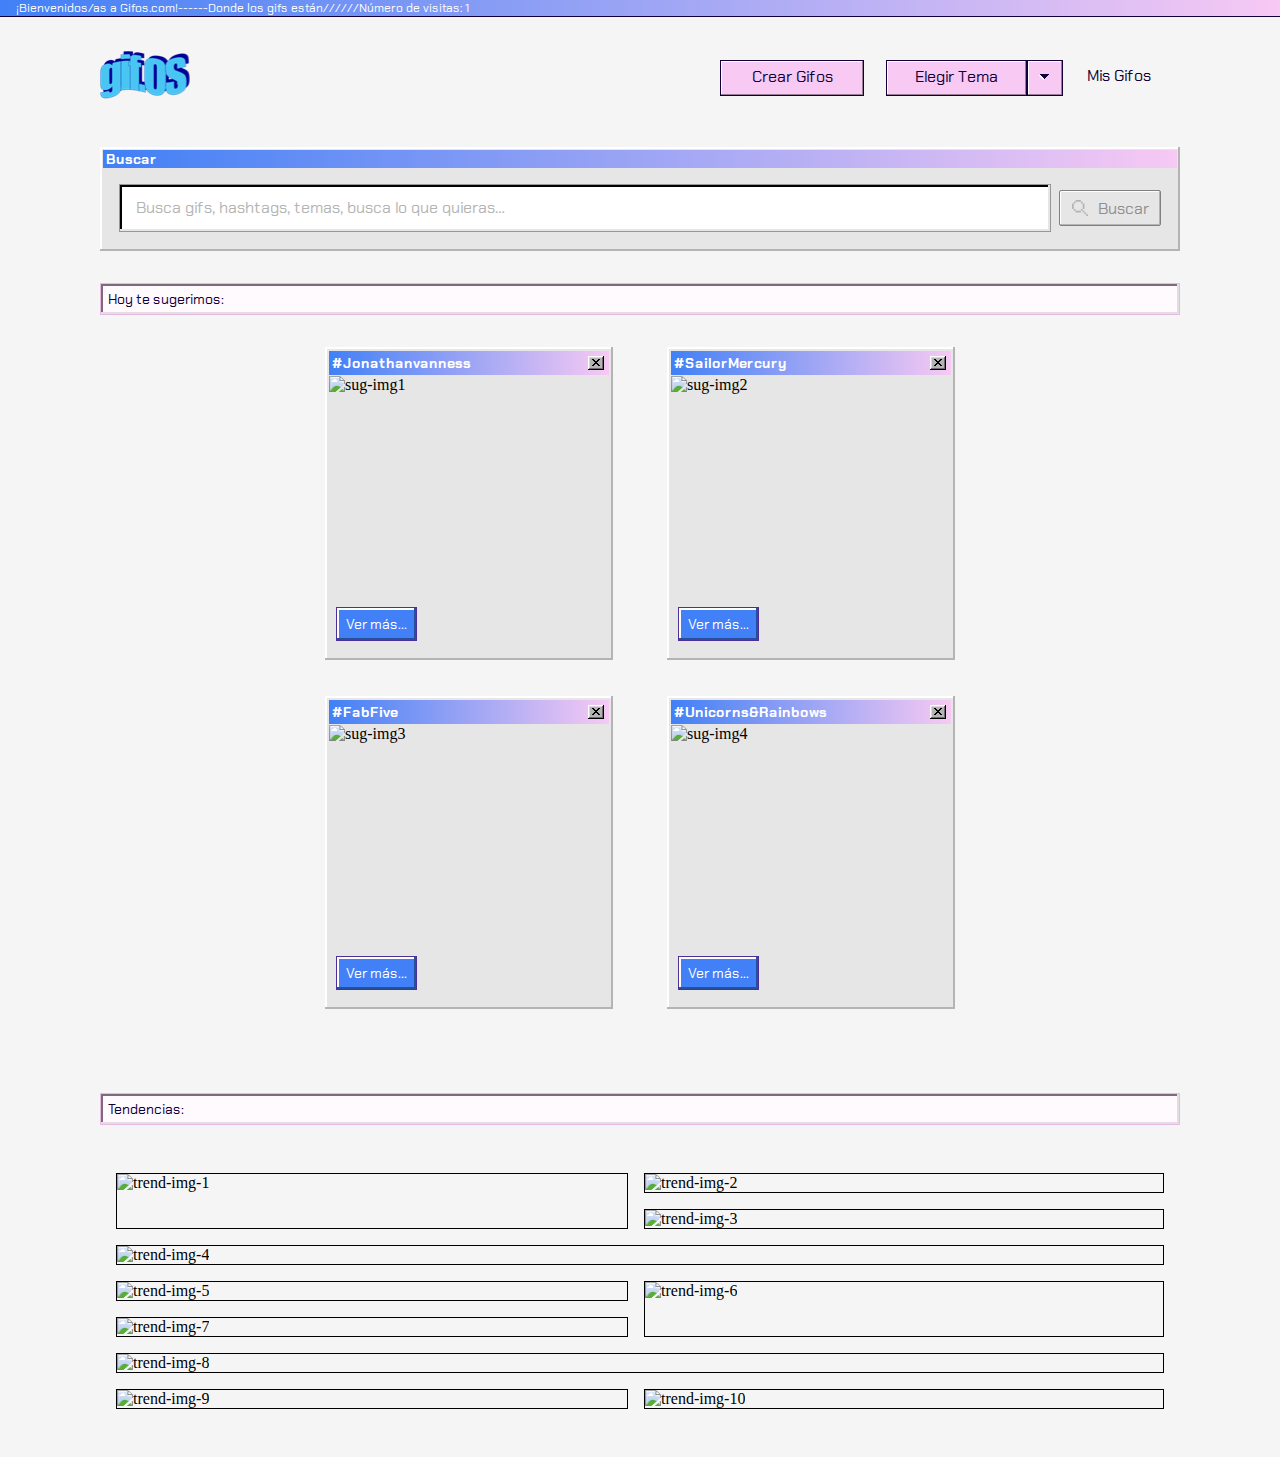
==== index.html @ 556aadf6 "Se agregó modo dark de navegación" ====
<!DOCTYPE html>
<html lang="en">
<head>
    <meta charset="UTF-8">
    <meta name="viewport" content="width=device-width, initial-scale=1.0">

    <link rel="stylesheet" href="./css/all.min.css">
    <link rel="stylesheet" href="./styles/styles.css" id="light-styles">
    <!-- <link rel="stylesheet" href="./styles/dark-styles.css" id="dark-styles"> -->

    <link href="https://fonts.googleapis.com/css2?family=Chakra+Petch:wght@400;700&display=swap" rel="stylesheet">
    
    <title>Gifos</title>
</head>
<body>

    <div class="index-container" id="index-container">

        <input type="checkbox" id="btn-theme-opt">

        <nav class="nav-bar" id="nav">
            <div class="nav__container">

                <div class="nav__title">
                    <p>¡Bienvenidos/as a Gifos.com!------Donde los gifs están//////Número de visitas: <span id="visit-counter"></span></p>
                </div>
                <div class="nav__logo-buttons">
                    
                    <img class="nav__logo day" src="./images/gifOF_logo.png" alt="gifos logo" id="logo1">
                    <img class="nav__logo night" src="./images/gifOF_logo_dark.png" alt="gifos logo" id="logo2">

                    <svg class="nav__arrow-back" width="24px" height="26px" viewBox="0 0 24 26" version="1.1" xmlns="http://www.w3.org/2000/svg" xmlns:xlink="http://www.w3.org/1999/xlink">
                        <title>arrow</title>
                        <desc>Created with Sketch.</desc>
                        <a href="/index.html">
                        <defs>
                            <path d="M80.3333333,88.6666667 L83,88.6666667 L83,91.3333333 L80.3333333,91.3333333 L80.3333333,94 L77.6666667,94 L77.6666667,91.3333333 C71.4444444,91.3333333 65.2222222,91.3333333 59,91.3333333 L59,88.6666667 C65.2222222,88.6666667 71.4444444,88.6666667 77.6666667,88.6666667 L77.6666667,86 L80.3333333,86 L80.3333333,88.6666667 Z M75,83.3333333 L77.6666667,83.3333333 L77.6666667,86 L75,86 L75,83.3333333 Z M72.3333333,80.6666667 L75,80.6666667 L75,83.3333333 L72.3333333,83.3333333 L72.3333333,80.6666667 Z M69.6666667,78 L72.3333333,78 L72.3333333,80.6666667 L69.6666667,80.6666667 L69.6666667,78 Z M75,96.6666667 L75,94 L77.6666667,94 L77.6666667,96.6666667 L75,96.6666667 Z M72.3333333,99.3333333 L72.3333333,96.6666667 L75,96.6666667 L75,99.3333333 L72.3333333,99.3333333 Z M69.6666667,102 L69.6666667,99.3333333 L72.3333333,99.3333333 L72.3333333,102 L69.6666667,102 Z" id="path-1"></path>
                            <filter x="-4.2%" y="-4.2%" width="108.3%" height="116.7%" filterUnits="objectBoundingBox" id="filter-2">
                                <feOffset dx="0" dy="2" in="SourceAlpha" result="shadowOffsetOuter1"></feOffset>
                                <feColorMatrix values="0 0 0 0 0.96823281   0 0 0 0 0.78809464   0 0 0 0 0.952825725  0 0 0 1 0" type="matrix" in="shadowOffsetOuter1"></feColorMatrix>
                            </filter>
                        </defs>
                        <g id="Page-1" stroke="none" stroke-width="1" fill="none" fill-rule="evenodd">
                            <g id="gifOS_captura_7_exito" transform="translate(-60.000000, -77.000000)" fill-rule="nonzero">
                                <g id="nav-bar" transform="translate(1.000000, 1.000000)">
                                    <g id="arrow" transform="translate(71.000000, 90.000000) rotate(-180.000000) translate(-71.000000, -90.000000) ">
                                        <use fill="black" fill-opacity="1" filter="url(#filter-2)" xlink:href="#path-1"></use>
                                        <use fill="#110038" xlink:href="#path-1"></use>
                                    </g>
                                </g>
                            </g>
                        </g>
                        </a>
                    </svg>

                    <div class="nav__buttons">
                        <div class="button">
                            <a class="cg-anchor" href="/crear-guifos.html"><p>crear gifos</p></a>
                        </div>
                        
                        <div class="theme">
                            <label for="btn-theme-opt">

                                <div class="text"> <p>elegir tema</p></div>
                                <div class="arrow">
                                    <p> 
                                        <svg xmlns="http://www.w3.org/2000/svg" xmlns:xlink="http://www.w3.org/1999/xlink" width="10px" height="6px" viewBox="0 0 10 6" version="1.1">
                                            <title>dropdown</title>
                                            <desc>Created with Sketch.</desc>
                                            <g id="Page-1" stroke="none" stroke-width="1" fill="none" fill-rule="evenodd">
                                                <g id="gifOS_misguifos" transform="translate(-1184.000000, -83.000000)">
                                                    <g id="nav-bar" transform="translate(1.000000, 1.000000)">
                                                        <g id="dropdown_tema_normal" transform="translate(1038.000000, 67.000000)">
                                                            <g id="dropdown" transform="translate(150.000000, 18.000000) rotate(-270.000000) translate(-150.000000, -18.000000) translate(147.000000, 13.000000)">
                                                                <path d="M4,5 L4,6 L3,6 L3,7 L2,7 L2,8 L1,8 L1,9 L0,9 L0,0 L1,0 L1,1 L2,1 L2,2 L3,2 L3,3 L4,3 L4,4 L5,4 L5,5 L4,5 Z" id="back-copy" fill="#110038"/>
                                                                <path d="M1,9 L1,8 L2,8 L2,7 L3,7 L3,6 L4,6 L4,5 L6,5 L6,6 L5,6 L5,7 L4,7 L4,8 L3,8 L3,9 L2,9 L2,10 L1,10 L1,9 Z" id="Combined-Shape" fill="#FFFFFF"/>
                                                            </g>
                                                        </g>
                                                    </g>
                                                </g>
                                            </g>
                                        </svg>
                                    </p> 
                                </div>

                            
                                <div class="opt-box">
                                    <div class="opt day">
                                        <label id="light-style">
                                            <p> <span>s</span>ailor day</p> 
                                        </label>
                                    </div>    
                                    <div class="opt night">
                                        <label id="dark-style">
                                            <p> <span>s</span>ailor night</p>
                                        </label>
                                    </div>
                                </div>
                            </label>
                        </div>

                        <div class="anchor-container">
                            <a class="anchor" href="/mis-guifos.html"> <p> <span>m</span>is gifos </p></a>
                        </div>
                    </div>
                </div>

                <div class="nav__search-bar" id="barra-busqueda">
                    <div class="search__title">
                        <p>buscar</p>
                    </div>
                    <div class="search-block">
                        <form action="GET">
                            <input type="text" class="search__input" placeholder="Busca tus gifs" required id="sinput-m" name="input-buscador" autocomplete="off">
                            <input type="text" class="search__input" placeholder="Busca gifs, hashtags, temas, busca lo que quieras…" required id="sinput-d" name="input-buscador" autocomplete="off">
                            <button type="button" class="search__button" >
                                <img src="/images/lupa_inactive.svg" alt="lupa-inactive">
                                <img src="/images/lupa.svg" alt="lupa-active">
                                <img src="/images/lupa_light.svg" alt="lupa-light">
                                <p id="search-button">buscar</p>
                            </button>
                        
                            <div class="writing" id="is-writing">
                                <div class="writing__results">
                                    <div class="search__suggestions">
                                        <a href="">
                                            <p id="sug-result"></p>
                                        </a>
                                    </div>
                                    <div class="search__suggestions">
                                        <a href="">
                                            <p id="sim-result"></p>
                                        </a>
                                    </div>
                                    <div class="search__suggestions">
                                        <a href="">
                                            <p id="sim-result2"></p>
                                        </a>
                                    </div>
                                </div>
                            </div>
                        </form>
                    </div>
                </div>
            </div>
        </nav>
        
        <main>
            <section class="suggestions" id="suggested">
                <div class="sug__container">
                    
                    <div class="sug__title">
                        <p>Hoy te sugerimos:</p>
                    </div>
                    <div class="sug__results">
                        <div class="sug__preview" id="">
                            <div class="title">
                                <p class="sug1" id="title-sug1">#Jonathanvanness</p>
                                <img src="/images/button3.svg" alt="btn-x">
                            </div>
                            <img src="" alt="sug-img1" id="sug-img1">
                            <button type="submit"><p id="ver-mas1">Ver más...</p></button>
                        </div>
                        <div class="sug__preview">
                            <div class="title" >
                                <p class="sug2" id="title-sug2">#SailorMercury</p>
                                <img src="/images/button3.svg" alt="btn-x">
                            </div>
                            <img src="" alt="sug-img2" id="sug-img2">
                            <button type="submit"><p id="ver-mas2">Ver más...</p></button>
                        </div>
                        <div class="sug__preview">
                            <div class="title" >
                                <p class="sug3" id="title-sug3">#FabFive</p>
                                <img src="/images/button3.svg" alt="btn-x">
                            </div>
                            <img src="" alt="sug-img3" id="sug-img3">
                            <button type="submit"><p id="ver-mas3">Ver más...</p></button>
                        </div>
                        <div class="sug__preview">
                            <div class="title" >
                                <p class="sug4" id="title-sug4">#Unicorns&Rainbows</p>
                                <img src="/images/button3.svg" alt="btn-x">
                            </div>
                            <img src="" alt="sug-img4"  id="sug-img4">
                            <button type="submit"><p id="ver-mas4">Ver más...</p></button>
                        </div>
                    </div>
                </div>
            </section>
            <section class="trendings trend--day" id="trends">
                <div class="trend__container">
                    <div class="trend__title">    
                        <p>Tendencias:</p>
                    </div>
                    <div class="trend__results">
                        
                        <div class="trend__preview"><img src="" alt="trend-img-1" id="trend-img1"><div class="bottom-tags" id="tag-0"></div></div>
                        <div class="trend__preview"><img src="" alt="trend-img-2" id="trend-img2"><div class="bottom-tags" id="tag-1"></div></div>
                        <div class="trend__preview"><img src="" alt="trend-img-3" id="trend-img3"><div class="bottom-tags" id="tag-2"></div></div>
                        <div class="trend__preview"><img src="" alt="trend-img-4" id="trend-img4"><div class="bottom-tags" id="tag-3"></div></div>
                        <div class="trend__preview"><img src="" alt="trend-img-5" id="trend-img5"><div class="bottom-tags" id="tag-4"></div></div>
                        <div class="trend__preview"><img src="" alt="trend-img-6" id="trend-img6"><div class="bottom-tags" id="tag-5"></div></div>
                        <div class="trend__preview"><img src="" alt="trend-img-7" id="trend-img7"><div class="bottom-tags" id="tag-6"></div></div>
                        <div class="trend__preview"><img src="" alt="trend-img-8" id="trend-img8"><div class="bottom-tags" id="tag-7"></div></div>
                        <div class="trend__preview"><img src="" alt="trend-img-9" id="trend-img9"><div class="bottom-tags" id="tag-8"></div></div>
                        <div class="trend__preview"><img src="" alt="trend-img-10" id="trend-img10"><div class="bottom-tags" id="tag-9"></div></div>
                    </div>
                </div>
            </section>
            <section class="search-results" id="results-found">

                <div class="sr__container">

                    <div class="examples" id="egs">
                        <button class="eg" id="eg1"> ejemplo 1</button>
                        <button class="eg" id="eg2">ejemplo 2</button>
                        <button class="eg" id="eg3">ejemplo 3</button>
                    </div>    

                    <div class="sr__title">
                        <p id="title-resultados">
                            Resultados:
                        </p>
                    </div>
                    <div class="sr__results">

                        <div class="sr"><img src="" alt="" id="sr-0"><div class="bottom-tags" id="tag-10"></div></div>
                        <div class="sr"><img src="" alt="" id="sr-1"><div class="bottom-tags" id="tag-11"></div></div>
                        <div class="sr"><img src="" alt="" id="sr-2"><div class="bottom-tags" id="tag-12"></div></div>
                        <div class="sr"><img src="" alt="" id="sr-3"><div class="bottom-tags" id="tag-13"></div></div>
                        <div class="sr"><img src="" alt="" id="sr-4"><div class="bottom-tags" id="tag-14"></div></div>
                        <div class="sr"><img src="" alt="" id="sr-5"><div class="bottom-tags" id="tag-15"></div></div>
                        <div class="sr"><img src="" alt="" id="sr-6"><div class="bottom-tags" id="tag-16"></div></div>
                        <div class="sr"><img src="" alt="" id="sr-7"><div class="bottom-tags" id="tag-17"></div></div>
                        <div class="sr"><img src="" alt="" id="sr-8"><div class="bottom-tags" id="tag-18"></div></div>
                        <div class="sr"><img src="" alt="" id="sr-9"><div class="bottom-tags" id="tag-19"></div></div>
                        
                    </div>

                </div>

            </section>
            <section class="sug-trend-results" id="strId">
                
                <div class="str__container">
                    
                    <div class="str__title">
                        <p>
                            acá va el title del str clickeado:
                        </p>
                    </div>

                    <div class="str__results">
                        <div class="str__preview"><img src="" alt="str-img-1" id="str-img1"><div class="bottom-tags"></div></div>
                        <div class="str__preview"><img src="" alt="str-img-1" id="str-img2"><div class="bottom-tags"></div></div>
                        <div class="str__preview"><img src="" alt="str-img-1" id="str-img3"><div class="bottom-tags"></div></div>
                        <div class="str__preview"><img src="" alt="str-img-1" id="str-img4"><div class="bottom-tags"></div></div>
                        <div class="str__preview"><img src="" alt="str-img-1" id="str-img5"><div class="bottom-tags"></div></div>
                        <div class="str__preview"><img src="" alt="str-img-1" id="str-img6"><div class="bottom-tags"></div></div>
                        <div class="str__preview"><img src="" alt="str-img-1" id="str-img7"><div class="bottom-tags"></div></div>
                        <div class="str__preview"><img src="" alt="str-img-1" id="str-img8"><div class="bottom-tags"></div></div>
                        <div class="str__preview"><img src="" alt="str-img-1" id="str-img9"><div class="bottom-tags"></div></div>
                        <div class="str__preview"><img src="" alt="str-img-1" id="str-img10"><div class="bottom-tags"></div></div>
                    </div>
                </div>
                
            </section>
        </main>

    </div>

    <script src="index.js"></script>
    <!-- <script src="https://www.WebRTC-Experiment.com/RecordRTC.js"></script> -->
</body>
</html>
---- styles/styles.css ----
* {
  padding: 0;
  margin: 0;
  -webkit-box-sizing: border-box;
          box-sizing: border-box;
}

input[type="checkbox"], input[type="radio"] {
  display: none;
}

.dark {
  background-color: #110038;
  -webkit-transition-property: all;
  transition-property: all;
  -webkit-transition-timing-function: ease-in-out;
          transition-timing-function: ease-in-out;
  -webkit-transition: .3s;
  transition: .3s;
}

.dark .index-container {
  background-color: #110038;
  -webkit-transition-property: all;
  transition-property: all;
  -webkit-transition-timing-function: ease-in-out;
          transition-timing-function: ease-in-out;
  -webkit-transition: .3s;
  transition: .3s;
}

.dark .index-container .nav-bar .nav__logo-buttons #logo2 {
  display: block;
}

.dark .index-container .nav-bar .nav__logo-buttons #logo1 {
  display: none;
}

.dark .index-container .nav-bar .nav__logo-buttons .nav__buttons .button, .dark .index-container .nav-bar .nav__logo-buttons .nav__buttons .theme label .text, .dark .index-container .nav-bar .nav__logo-buttons .nav__buttons .theme label .arrow {
  background: #EE3EFE;
}

.dark .index-container .nav-bar .nav__logo-buttons .nav__buttons .button:hover, .dark .index-container .nav-bar .nav__logo-buttons .nav__buttons .button:active, .dark .index-container .nav-bar .nav__logo-buttons .nav__buttons .theme label .text:hover, .dark .index-container .nav-bar .nav__logo-buttons .nav__buttons .theme label .text:active, .dark .index-container .nav-bar .nav__logo-buttons .nav__buttons .theme label .arrow:hover, .dark .index-container .nav-bar .nav__logo-buttons .nav__buttons .theme label .arrow:active {
  background: #CE36DB;
  -webkit-box-shadow: inset -1px -1px 0 0 #A72CB3, inset 1px 1px 0 0 #FFFFFF;
          box-shadow: inset -1px -1px 0 0 #A72CB3, inset 1px 1px 0 0 #FFFFFF;
}

.dark .index-container .nav-bar .nav__logo-buttons .nav__buttons .button p, .dark .index-container .nav-bar .nav__logo-buttons .nav__buttons .theme label .text p, .dark .index-container .nav-bar .nav__logo-buttons .nav__buttons .theme label .arrow p {
  color: #FFFFFF;
}

.dark .index-container .nav-bar .nav__logo-buttons .nav__buttons .theme label:hover .text, .dark .index-container .nav-bar .nav__logo-buttons .nav__buttons .theme label:hover .arrow, .dark .index-container .nav-bar .nav__logo-buttons .nav__buttons .theme label:active .text, .dark .index-container .nav-bar .nav__logo-buttons .nav__buttons .theme label:active .arrow {
  background: #CE36DB;
  -webkit-box-shadow: inset -1px -1px 0 0 #A72CB3, inset 1px 1px 0 0 #FFFFFF;
          box-shadow: inset -1px -1px 0 0 #A72CB3, inset 1px 1px 0 0 #FFFFFF;
}

.dark .index-container .nav-bar .nav__logo-buttons .nav__buttons .theme label .opt-box {
  background: #B4B4B4;
  -webkit-box-shadow: inset -2px -2px 0 0 #8F8F8F, inset 2px 2px 0 0 #FFFFFF;
          box-shadow: inset -2px -2px 0 0 #8F8F8F, inset 2px 2px 0 0 #FFFFFF;
}

.dark .index-container .nav-bar .nav__logo-buttons .nav__buttons .theme label .opt-box .opt.day {
  background: #CCCCCC;
  border: 1px solid #808080;
  -webkit-box-shadow: inset -1px -1px 0 0 #B4B4B4, inset 1px 1px 0 0 #FFFFFF;
          box-shadow: inset -1px -1px 0 0 #B4B4B4, inset 1px 1px 0 0 #FFFFFF;
}

.dark .index-container .nav-bar .nav__logo-buttons .nav__buttons .theme label .opt-box .opt.day p {
  font-family: 'Chakra Petch', sans-serif;
  font-size: 16px;
  color: #110038;
  letter-spacing: 0;
}

.dark .index-container .nav-bar .nav__logo-buttons .nav__buttons .theme label .opt-box .opt.day p span {
  border: none;
}

.dark .index-container .nav-bar .nav__logo-buttons .nav__buttons .theme label .opt-box .opt.night {
  background: #2E32FB;
  border: 1px solid rgba(51, 53, 143, 0.2);
  -webkit-box-shadow: inset -1px -1px 0 0 #E6DCE4, inset 1px 1px 0 0 #FFFFFF;
          box-shadow: inset -1px -1px 0 0 #E6DCE4, inset 1px 1px 0 0 #FFFFFF;
}

.dark .index-container .nav-bar .nav__logo-buttons .nav__buttons .theme label .opt-box .opt.night p {
  font-family: 'Chakra Petch', sans-serif;
  font-size: 16px;
  color: #fff;
  letter-spacing: 0;
}

.dark .index-container .nav-bar .nav__logo-buttons .nav__buttons .theme label .opt-box .opt.night p span {
  border-bottom: 1px solid #fff;
}

.dark .index-container .nav-bar .nav__logo-buttons .nav__buttons .theme #back-copy {
  fill: #fff;
}

.dark .index-container .nav-bar .nav__logo-buttons .nav__buttons .theme #Combined-Shape {
  fill: #110038;
}

.dark .index-container .nav-bar .nav__logo-buttons .nav__buttons .anchor-container p {
  font-family: 'Chakra Petch', sans-serif;
  font-size: 16px;
  color: #FFF;
  letter-spacing: 0;
}

.dark .index-container .nav-bar .nav__logo-buttons .nav__buttons .anchor-container p:hover {
  border: 1px dotted #fff;
}

.dark .index-container .nav-bar .nav__logo-buttons .nav__buttons .anchor-container p:hover span {
  border-bottom: 1px solid #fff;
}

.dark .index-container .nav-bar .nav__logo-buttons .nav__buttons .anchor-container p:active {
  border: none;
  font-family: 'Chakra Petch', sans-serif;
  font-size: 16px;
  color: #B4B4B4;
  letter-spacing: 0;
}

.dark .index-container .nav-bar .nav__logo-buttons .nav__buttons .anchor-container p:active span {
  border-bottom: 1px solid #B4B4B4;
}

.dark .index-container .nav-bar .nav__search-bar {
  background: #B4B4B4;
  -webkit-box-shadow: inset -2px -2px 0 0 #8F8F8F, inset 2px 2px 0 0 #FFFFFF;
          box-shadow: inset -2px -2px 0 0 #8F8F8F, inset 2px 2px 0 0 #FFFFFF;
}

.dark .index-container .nav-bar .nav__search-bar .search-block .search__input:focus ~ .search__button {
  background: #EE3EFE;
  -webkit-box-shadow: inset -2px -2px 0 0 #8F8F8F, inset 2px 2px 0 0 #FFFFFF;
          box-shadow: inset -2px -2px 0 0 #8F8F8F, inset 2px 2px 0 0 #FFFFFF;
}

.dark .index-container .nav-bar .nav__search-bar .search-block .search__input:focus ~ .search__button p {
  color: #fff;
}

.dark .index-container .nav-bar .nav__search-bar .search-block .search__input:focus ~ .search__button img:nth-of-type(3) {
  display: block;
}

.dark .index-container .nav-bar .nav__search-bar .search-block .search__input:focus ~ .search__button img:nth-of-type(2) {
  display: none;
}

.dark .index-container .nav-bar .nav__search-bar .search-block .search__button:active {
  background: #CE36DB;
}

.dark .index-container .nav-bar .nav__search-bar .search-block .search__button:active p {
  color: #fff;
}

.dark .index-container .nav-bar .nav__search-bar .search-block .search__button:active img:nth-of-type(3) {
  display: block;
}

.dark .index-container .nav-bar .nav__search-bar .search-block .search__button:active img:nth-of-type(2) {
  display: none;
}

.dark .index-container .nav-bar .nav__search-bar .writing {
  background: #B4B4B4;
  -webkit-box-shadow: inset -2px -2px 0 0 #8F8F8F, inset 2px 2px 0 0 #FFFFFF;
          box-shadow: inset -2px -2px 0 0 #8F8F8F, inset 2px 2px 0 0 #FFFFFF;
}

.dark .index-container .nav-bar .nav__search-bar .search-block .writing .search__suggestions:nth-of-type(1) {
  background: #B4B4B4;
  -webkit-box-shadow: inset -1px -1px 0 0 #8F8F8F, inset 2px 2px 0 0 #FFFFFF;
          box-shadow: inset -1px -1px 0 0 #8F8F8F, inset 2px 2px 0 0 #FFFFFF;
}

.dark .index-container .nav-bar .nav__search-bar .search-block .writing .search__suggestions:nth-of-type(2),
.dark .index-container .nav-bar .nav__search-bar .search-block .writing .search__suggestions:nth-of-type(3) {
  background: #CCCCCC;
  border: 1px solid #808080;
  -webkit-box-shadow: inset -1px -1px 0 0 #B4B4B4, inset 1px 1px 0 0 #FFFFFF;
          box-shadow: inset -1px -1px 0 0 #B4B4B4, inset 1px 1px 0 0 #FFFFFF;
}

.dark .index-container .nav-bar .nav__container .nav__title,
.dark .index-container .nav-bar .nav__container .nav__search-bar .search__title,
.dark .index-container main .suggestions .sug__container .sug__results .sug__preview .title,
.dark .index-container main .trendings .trend__container .trend__results .trend__preview .bottom-tags,
.dark .index-container main .cg__container .cg__title {
  background-image: -webkit-gradient(linear, right top, left top, from(#EE3EFE), to(#2E32FB));
  background-image: linear-gradient(270deg, #EE3EFE 0%, #2E32FB 100%);
}

.dark .index-container main .suggestions .sug__container .sug__preview,
.dark .index-container main .trendings .trend__container .trend__preview:hover,
.dark .index-container main .cg__container,
.dark .index-container main .cg__container .before-starts,
.dark .index-container main .mg__saved .gif:hover {
  background: #B4B4B4;
  -webkit-box-shadow: inset -2px -2px 0 0 #5C5C5C, inset 2px 2px 0 0 #FFFFFF;
          box-shadow: inset -2px -2px 0 0 #5C5C5C, inset 2px 2px 0 0 #FFFFFF;
}

.dark .index-container main .suggestions .sug__container .sug__preview button {
  background: #2E32FB;
  border: 1px solid #4C2F99;
  -webkit-box-shadow: inset -2px -2px 0 0 #2124B3, inset 2px 2px 0 0 #FFFFFF;
          box-shadow: inset -2px -2px 0 0 #2124B3, inset 2px 2px 0 0 #FFFFFF;
}

.dark .index-container main .suggestions .sug__container .sug__preview button:hover {
  background: #2629CC;
}

.dark .index-container main .cg__container .before-starts .buttons .cap-box .btn-cap__img,
.dark .index-container main .cg__container .before-starts .buttons .cap-box .btn-cap__text,
.dark .index-container main .cg__container .before-starts .buttons .btn-subir,
.dark .index-container main .cg__container .before-starts .buttons .btn-listo,
.dark .index-container main .cg__container .before-starts .buttons .start,
.dark .index-container main .cg__container .camera-active .btn-box .cap-box .btn-cap__img,
.dark .index-container main .cg__container .camera-active .btn-box .cap-box .btn-cap__text,
.dark .index-container main .cg__container .camera-active .btn-box .btn-subir,
.dark .index-container main .cg__container .camera-active .btn-box .btn-listo,
.dark .index-container main .cg__container .camera-active .btn-box .start {
  background: #EE3EFE;
  border: 1px solid #110038;
  -webkit-box-shadow: inset -1px -1px 0 0 #A72CB3, inset 1px 1px 0 0 #FFFFFF;
          box-shadow: inset -1px -1px 0 0 #A72CB3, inset 1px 1px 0 0 #FFFFFF;
}

.dark .index-container main .cg__container .before-starts .buttons .cap-box .btn-cap__img button, .dark .index-container main .cg__container .before-starts .buttons .cap-box .btn-cap__img p, .dark .index-container main .cg__container .before-starts .buttons .cap-box .btn-cap__img a,
.dark .index-container main .cg__container .before-starts .buttons .cap-box .btn-cap__text button,
.dark .index-container main .cg__container .before-starts .buttons .cap-box .btn-cap__text p,
.dark .index-container main .cg__container .before-starts .buttons .cap-box .btn-cap__text a,
.dark .index-container main .cg__container .before-starts .buttons .btn-subir button,
.dark .index-container main .cg__container .before-starts .buttons .btn-subir p,
.dark .index-container main .cg__container .before-starts .buttons .btn-subir a,
.dark .index-container main .cg__container .before-starts .buttons .btn-listo button,
.dark .index-container main .cg__container .before-starts .buttons .btn-listo p,
.dark .index-container main .cg__container .before-starts .buttons .btn-listo a,
.dark .index-container main .cg__container .before-starts .buttons .start button,
.dark .index-container main .cg__container .before-starts .buttons .start p,
.dark .index-container main .cg__container .before-starts .buttons .start a,
.dark .index-container main .cg__container .camera-active .btn-box .cap-box .btn-cap__img button,
.dark .index-container main .cg__container .camera-active .btn-box .cap-box .btn-cap__img p,
.dark .index-container main .cg__container .camera-active .btn-box .cap-box .btn-cap__img a,
.dark .index-container main .cg__container .camera-active .btn-box .cap-box .btn-cap__text button,
.dark .index-container main .cg__container .camera-active .btn-box .cap-box .btn-cap__text p,
.dark .index-container main .cg__container .camera-active .btn-box .cap-box .btn-cap__text a,
.dark .index-container main .cg__container .camera-active .btn-box .btn-subir button,
.dark .index-container main .cg__container .camera-active .btn-box .btn-subir p,
.dark .index-container main .cg__container .camera-active .btn-box .btn-subir a,
.dark .index-container main .cg__container .camera-active .btn-box .btn-listo button,
.dark .index-container main .cg__container .camera-active .btn-box .btn-listo p,
.dark .index-container main .cg__container .camera-active .btn-box .btn-listo a,
.dark .index-container main .cg__container .camera-active .btn-box .start button,
.dark .index-container main .cg__container .camera-active .btn-box .start p,
.dark .index-container main .cg__container .camera-active .btn-box .start a {
  color: #fff;
}

.dark .index-container main .cg__container .before-starts .buttons .btn-cap__img img:nth-of-type(1),
.dark .index-container main .cg__container .camera-active .btn-box .btn-cap__img img:nth-of-type(1) {
  display: none;
}

.dark .index-container main .cg__container .before-starts .buttons .btn-cap__img img:nth-of-type(2),
.dark .index-container main .cg__container .camera-active .btn-box .btn-cap__img img:nth-of-type(2) {
  display: block;
}

.dark .index-container main .cg__container .before-starts .buttons .cancel,
.dark .index-container main .cg__container .camera-active .btn-box .btn-cancelarUp,
.dark .index-container main .cg__container .camera-active .copy-download .copy-gif,
.dark .index-container main .cg__container .camera-active .copy-download .download-gif {
  background: #2E32FB;
  border: 1px solid #4C2F99;
  -webkit-box-shadow: inset -2px -2px 0 0 #2124B3, inset 2px 2px 0 0 #FFFFFF;
          box-shadow: inset -2px -2px 0 0 #2124B3, inset 2px 2px 0 0 #FFFFFF;
}

.dark .index-container main .cg__container .before-starts .buttons .cancel button, .dark .index-container main .cg__container .before-starts .buttons .cancel p,
.dark .index-container main .cg__container .camera-active .btn-box .btn-cancelarUp button,
.dark .index-container main .cg__container .camera-active .btn-box .btn-cancelarUp p,
.dark .index-container main .cg__container .camera-active .copy-download .copy-gif button,
.dark .index-container main .cg__container .camera-active .copy-download .copy-gif p,
.dark .index-container main .cg__container .camera-active .copy-download .download-gif button,
.dark .index-container main .cg__container .camera-active .copy-download .download-gif p {
  color: #fff;
}

.dark .index-container main .cg__container .before-starts .buttons .cancel:hover,
.dark .index-container main .cg__container .camera-active .btn-box .btn-cancelarUp:hover,
.dark .index-container main .cg__container .camera-active .copy-download .copy-gif:hover,
.dark .index-container main .cg__container .camera-active .copy-download .download-gif:hover {
  background: #2629CC;
}

.dark .index-container main .cg__container .camera-active .btn-box .btn-repetir {
  background: #110038;
  border: 1px solid #B4B4B4;
  -webkit-box-shadow: inset -1px -1px 0 0 #5C5C5C, inset 1px 1px 0 0 #FFF4FD;
          box-shadow: inset -1px -1px 0 0 #5C5C5C, inset 1px 1px 0 0 #FFF4FD;
}

.dark .index-container main .cg__container .camera-active .btn-box .btn-repetir button p {
  color: #fff;
}

.dark .index-container main .cg__container .camera-active .btn-box .btn-repetir:active button p {
  border: 1px dotted #FFFFFF;
}

body {
  width: 100%;
  clear: both;
  display: -webkit-box;
  display: -ms-flexbox;
  display: flex;
  -webkit-box-pack: center;
      -ms-flex-pack: center;
          justify-content: center;
  -webkit-box-align: center;
      -ms-flex-align: center;
          align-items: center;
  background-color: whitesmoke;
  overflow-x: hidden;
}

.index-container {
  width: 100%;
  max-width: 1440px;
  clear: both;
  min-height: 100vh;
  padding: 0 16px 16px 16px;
  background-color: whitesmoke;
}

.nav-bar {
  width: 100%;
  clear: both;
  margin-bottom: 32px;
  display: -webkit-box;
  display: -ms-flexbox;
  display: flex;
  -webkit-box-pack: center;
      -ms-flex-pack: center;
          justify-content: center;
  -webkit-box-align: center;
      -ms-flex-align: center;
          align-items: center;
  -webkit-box-orient: vertical;
  -webkit-box-direction: normal;
      -ms-flex-direction: column;
          flex-direction: column;
}

.nav-bar .nav__container {
  width: 288px;
  clear: both;
  display: -webkit-box;
  display: -ms-flexbox;
  display: flex;
  -webkit-box-orient: vertical;
  -webkit-box-direction: normal;
      -ms-flex-direction: column;
          flex-direction: column;
  -webkit-box-pack: center;
      -ms-flex-pack: center;
          justify-content: center;
  -webkit-box-align: center;
      -ms-flex-align: center;
          align-items: center;
  position: relative;
}

.nav-bar .nav__container .nav__title {
  background-image: -webkit-gradient(linear, right top, left top, from(#F7C9F3), to(#4180F6));
  background-image: linear-gradient(270deg, #F7C9F3 0%, #4180F6 100%);
  -webkit-box-shadow: 0 1px 0 0 #110038;
          box-shadow: 0 1px 0 0 #110038;
  width: 100vw;
  height: auto;
  display: -webkit-box;
  display: -ms-flexbox;
  display: flex;
  -webkit-box-pack: center;
      -ms-flex-pack: center;
          justify-content: center;
  -webkit-box-orient: vertical;
  -webkit-box-direction: normal;
      -ms-flex-direction: column;
          flex-direction: column;
  -webkit-box-align: start;
      -ms-flex-align: start;
          align-items: flex-start;
  padding-left: 8px;
}

.nav-bar .nav__container .nav__title p {
  font-family: 'Chakra Petch', sans-serif;
  font-size: 12px;
  color: #fff;
  letter-spacing: 0;
  padding-left: 8px;
}

.nav-bar .nav__container .nav__logo-buttons {
  width: 100%;
  clear: both;
}

.nav-bar .nav__container .nav__logo-buttons img {
  float: right;
}

.nav-bar .nav__container .nav__logo-buttons .nav__logo {
  margin: 20px 0;
  padding: 0 16px;
}

.nav-bar .nav__container .nav__logo-buttons .nav__logo.night {
  display: none;
}

.nav-bar .nav__container .nav__logo-buttons .nav__arrow-back {
  position: absolute;
  top: 65px;
  left: -30px;
  display: none;
}

.nav-bar .nav__container .nav__logo-buttons .nav__buttons {
  width: 100%;
  height: -webkit-fit-content;
  height: -moz-fit-content;
  height: fit-content;
  display: -webkit-box;
  display: -ms-flexbox;
  display: flex;
  -webkit-box-pack: start;
      -ms-flex-pack: start;
          justify-content: flex-start;
  -webkit-box-align: center;
      -ms-flex-align: center;
          align-items: center;
  -webkit-box-orient: vertical;
  -webkit-box-direction: normal;
      -ms-flex-direction: column;
          flex-direction: column;
}

.nav-bar .nav__container .nav__logo-buttons .nav__buttons .button {
  background: #F7C9F3;
  border: 1px solid #110038;
  -webkit-box-shadow: inset -1px -1px 0 0 #997D97, inset 1px 1px 0 0 #FFFFFF;
          box-shadow: inset -1px -1px 0 0 #997D97, inset 1px 1px 0 0 #FFFFFF;
  text-transform: capitalize;
  margin-bottom: 16px;
  width: 100%;
  height: 36px;
  padding: 2px;
}

.nav-bar .nav__container .nav__logo-buttons .nav__buttons .button a {
  text-transform: capitalize;
  text-decoration: none;
  font-family: 'Chakra Petch', sans-serif;
  font-size: 16px;
  color: #110038;
  letter-spacing: 0;
  text-align: left;
  line-height: 28px;
  border: none;
  outline: none;
  width: 100%;
  height: 100%;
}

.nav-bar .nav__container .nav__logo-buttons .nav__buttons .button a p {
  width: 100%;
  height: 100%;
  text-align: center;
}

.nav-bar .nav__container .nav__logo-buttons .nav__buttons .button:hover, .nav-bar .nav__container .nav__logo-buttons .nav__buttons .button:active {
  background: #E6BBE2;
  -webkit-box-shadow: inset -1px -1px 0 0 #997D97, inset 1px 1px 0 0 #FFFFFF;
          box-shadow: inset -1px -1px 0 0 #997D97, inset 1px 1px 0 0 #FFFFFF;
}

.nav-bar .nav__container .nav__logo-buttons .nav__buttons .button:hover p, .nav-bar .nav__container .nav__logo-buttons .nav__buttons .button:active p {
  outline: none;
  cursor: pointer;
  border: 1px dotted #110038;
}

.nav-bar .nav__container .nav__logo-buttons .nav__buttons .theme {
  position: relative;
  display: -webkit-box;
  display: -ms-flexbox;
  display: flex;
  -webkit-box-orient: vertical;
  -webkit-box-direction: normal;
      -ms-flex-direction: column;
          flex-direction: column;
  width: 100%;
  height: 36px;
  margin-bottom: 16px;
}

.nav-bar .nav__container .nav__logo-buttons .nav__buttons .theme label {
  position: absolute;
  top: 0;
  left: 0;
  display: -webkit-box;
  display: -ms-flexbox;
  display: flex;
  -webkit-box-orient: horizontal;
  -webkit-box-direction: normal;
      -ms-flex-direction: row;
          flex-direction: row;
  width: 100%;
  height: 36px;
}

.nav-bar .nav__container .nav__logo-buttons .nav__buttons .theme label:hover .text, .nav-bar .nav__container .nav__logo-buttons .nav__buttons .theme label:hover .arrow {
  background: #E6BBE2;
  border: 1px solid #110038;
  -webkit-box-shadow: inset -1px -1px 0 0 #997D97, inset 1px 1px 0 0 #FFFFFF;
          box-shadow: inset -1px -1px 0 0 #997D97, inset 1px 1px 0 0 #FFFFFF;
}

.nav-bar .nav__container .nav__logo-buttons .nav__buttons .theme label:hover .text p, .nav-bar .nav__container .nav__logo-buttons .nav__buttons .theme label:hover .arrow p {
  border: 1px dotted #110038;
  cursor: pointer;
}

.nav-bar .nav__container .nav__logo-buttons .nav__buttons .theme label .text {
  outline: none;
  background: #F7C9F3;
  border: 1px solid #110038;
  -webkit-box-shadow: inset -1px -1px 0 0 #997D97, inset 1px 1px 0 0 #FFFFFF;
          box-shadow: inset -1px -1px 0 0 #997D97, inset 1px 1px 0 0 #FFFFFF;
  width: calc(100% - 36px);
  height: 36px;
  padding: 2px;
  text-align: center;
}

.nav-bar .nav__container .nav__logo-buttons .nav__buttons .theme label .text p {
  text-transform: capitalize;
  width: 100%;
  height: 100%;
  font-family: 'Chakra Petch', sans-serif;
  font-size: 16px;
  color: #110038;
  letter-spacing: 0;
  line-height: 28px;
}

.nav-bar .nav__container .nav__logo-buttons .nav__buttons .theme label .arrow {
  height: 36px;
  width: 36px;
  outline: none;
  background: #F7C9F3;
  border: 1px solid #110038;
  -webkit-box-shadow: inset -1px -1px 0 0 #997D97, inset 1px 1px 0 0 #FFFFFF;
          box-shadow: inset -1px -1px 0 0 #997D97, inset 1px 1px 0 0 #FFFFFF;
  padding: 2px;
}

.nav-bar .nav__container .nav__logo-buttons .nav__buttons .theme label .arrow p {
  width: 100%;
  height: 100%;
  padding-left: 16px;
}

.nav-bar .nav__container .nav__logo-buttons .nav__buttons .theme label .arrow p svg {
  display: block;
  position: relative;
  top: 11px;
  right: 7px;
}

.nav-bar .nav__container .nav__logo-buttons .nav__buttons .theme label .opt-box {
  -webkit-clip-path: polygon(0 0, 100% 0, 100% 0, 0 0);
          clip-path: polygon(0 0, 100% 0, 100% 0, 0 0);
  position: absolute;
  top: 36px;
  left: 0;
  width: 100%;
  height: 102px;
  padding: 10px;
  background: #E6E6E6;
  -webkit-box-shadow: inset -2px -2px 0 0 #B4B4B4, inset 2px 2px 0 0 #FFFFFF;
          box-shadow: inset -2px -2px 0 0 #B4B4B4, inset 2px 2px 0 0 #FFFFFF;
  display: -webkit-box;
  display: -ms-flexbox;
  display: flex;
  -webkit-box-pack: center;
      -ms-flex-pack: center;
          justify-content: center;
  -webkit-box-align: center;
      -ms-flex-align: center;
          align-items: center;
  -webkit-box-orient: vertical;
  -webkit-box-direction: normal;
      -ms-flex-direction: column;
          flex-direction: column;
  z-index: 2;
}

.nav-bar .nav__container .nav__logo-buttons .nav__buttons .theme label .opt-box .opt {
  width: 100%;
  height: 36px;
}

.nav-bar .nav__container .nav__logo-buttons .nav__buttons .theme label .opt-box .opt label {
  display: none;
  position: relative;
  top: 0px;
  left: 0px;
  width: 100%;
  height: 36px;
}

.nav-bar .nav__container .nav__logo-buttons .nav__buttons .theme label .opt-box .opt label:hover {
  cursor: pointer;
}

.nav-bar .nav__container .nav__logo-buttons .nav__buttons .theme label .opt-box .opt label p {
  font-family: 'Chakra Petch', sans-serif;
  font-size: 16px;
  color: #110038;
  letter-spacing: 0;
  width: 100%;
  height: 100%;
  padding-left: 16px;
  line-height: 36px;
  border: none;
}

.nav-bar .nav__container .nav__logo-buttons .nav__buttons .theme label .opt-box .opt.day {
  background: #FFF4FD;
  border: 1px solid #CCA6C9;
  -webkit-box-shadow: inset -1px -1px 0 0 #E6DCE4, inset 1px 1px 0 0 #FFFFFF;
          box-shadow: inset -1px -1px 0 0 #E6DCE4, inset 1px 1px 0 0 #FFFFFF;
  margin-bottom: 5px;
}

.nav-bar .nav__container .nav__logo-buttons .nav__buttons .theme label .opt-box .opt.day span {
  border-bottom: 1px solid #110038;
  text-transform: capitalize;
}

.nav-bar .nav__container .nav__logo-buttons .nav__buttons .theme label .opt-box .opt.night {
  margin-top: 5px;
  margin-bottom: unset;
  background: #F0F0F0;
  border: 1px solid #808080;
  -webkit-box-shadow: inset -1px -1px 0 0 #B4B4B4, inset 1px 1px 0 0 #FFFFFF;
          box-shadow: inset -1px -1px 0 0 #B4B4B4, inset 1px 1px 0 0 #FFFFFF;
}

.nav-bar .nav__container .nav__logo-buttons .nav__buttons .theme label .opt-box .opt.night span {
  text-transform: capitalize;
}

.nav-bar .nav__container .nav__logo-buttons .nav__buttons .anchor-container {
  position: relative;
  width: 100%;
  height: 36px;
  display: -webkit-box;
  display: -ms-flexbox;
  display: flex;
  -webkit-box-pack: center;
      -ms-flex-pack: center;
          justify-content: center;
  -webkit-box-align: center;
      -ms-flex-align: center;
          align-items: center;
  margin-bottom: 13px;
  padding: 2px;
}

.nav-bar .nav__container .nav__logo-buttons .nav__buttons .anchor-container a {
  text-transform: capitalize;
  text-decoration: none;
  font-family: 'Chakra Petch', sans-serif;
  font-size: 16px;
  color: #110038;
  letter-spacing: 0;
  text-align: left;
  line-height: 28px;
  width: 100%;
  height: 100%;
}

.nav-bar .nav__container .nav__logo-buttons .nav__buttons .anchor-container a p {
  width: 100%;
  height: 100%;
}

.nav-bar .nav__container .nav__logo-buttons .nav__buttons .anchor-container a p:hover span {
  border-bottom: 1px solid #110038;
}

.nav-bar .nav__container .nav__logo-buttons .nav__buttons .anchor-container:hover a p, .nav-bar .nav__container .nav__logo-buttons .nav__buttons .anchor-container:focus a p {
  cursor: pointer;
  outline: none;
  border: 1px dotted #110038;
}

.nav-bar .nav__container .nav__logo-buttons .nav__buttons .anchor-container:active a p {
  color: #B4B4B4;
  border: none;
}

.nav-bar .nav__container .nav__logo-buttons .nav__buttons .anchor-container:active a p span {
  color: #B4B4B4;
  border-bottom: 1px solid #B4B4B4;
}

.nav-bar .nav__container .nav__search-bar {
  width: 100%;
  clear: both;
  background: #E6E6E6;
  -webkit-box-shadow: inset -2px -2px 0 0 #B4B4B4, inset 2px 2px 0 0 #FFFFFF;
          box-shadow: inset -2px -2px 0 0 #B4B4B4, inset 2px 2px 0 0 #FFFFFF;
  padding: 3px;
}

.nav-bar .nav__container .nav__search-bar .search__title {
  width: 100%;
  height: auto;
  background-image: -webkit-gradient(linear, right top, left top, from(#F7C9F3), to(#4180F6));
  background-image: linear-gradient(270deg, #F7C9F3 0%, #4180F6 100%);
}

.nav-bar .nav__container .nav__search-bar .search__title p {
  font-family: 'Chakra Petch', sans-serif;
  font-size: 14px;
  color: #fff;
  letter-spacing: 0;
  font-weight: 700;
  letter-spacing: 0;
  padding-left: 3px;
  text-transform: capitalize;
}

.nav-bar .nav__container .nav__search-bar .search-block {
  width: 100%;
  height: 65px;
  display: -webkit-box;
  display: -ms-flexbox;
  display: flex;
  -webkit-box-pack: space-evenly;
      -ms-flex-pack: space-evenly;
          justify-content: space-evenly;
  -webkit-box-align: center;
      -ms-flex-align: center;
          align-items: center;
  padding: 16px;
  position: relative;
}

.nav-bar .nav__container .nav__search-bar .search-block .search__input {
  position: absolute;
  top: 16px;
  left: 16px;
  width: 75%;
  height: 30px;
  background: #FFFFFF;
  border: 1px solid #979797;
  -webkit-box-shadow: inset -2px -2px 0 0 #E6E6E6, inset 2px 2px 0 0 #000000;
          box-shadow: inset -2px -2px 0 0 #E6E6E6, inset 2px 2px 0 0 #000000;
  padding-left: 16px;
  outline: none;
}

.nav-bar .nav__container .nav__search-bar .search-block .search__input::-webkit-input-placeholder {
  font-family: 'Chakra Petch', sans-serif;
  font-size: 16px;
  color: #B4B4B4;
  letter-spacing: 0;
}

.nav-bar .nav__container .nav__search-bar .search-block .search__input:-ms-input-placeholder {
  font-family: 'Chakra Petch', sans-serif;
  font-size: 16px;
  color: #B4B4B4;
  letter-spacing: 0;
}

.nav-bar .nav__container .nav__search-bar .search-block .search__input::-ms-input-placeholder {
  font-family: 'Chakra Petch', sans-serif;
  font-size: 16px;
  color: #B4B4B4;
  letter-spacing: 0;
}

.nav-bar .nav__container .nav__search-bar .search-block .search__input::placeholder {
  font-family: 'Chakra Petch', sans-serif;
  font-size: 16px;
  color: #B4B4B4;
  letter-spacing: 0;
}

.nav-bar .nav__container .nav__search-bar .search-block .search__input:nth-of-type(2) {
  display: none;
}

.nav-bar .nav__container .nav__search-bar .search-block .search__input:focus ~ .search__button {
  background: #F7C9F3;
  border: 1px solid #110038;
  -webkit-box-shadow: inset -1px -1px 0 0 #997D97, inset 1px 1px 0 0 #FFFFFF;
          box-shadow: inset -1px -1px 0 0 #997D97, inset 1px 1px 0 0 #FFFFFF;
}

.nav-bar .nav__container .nav__search-bar .search-block .search__input:focus ~ .search__button p {
  font-family: 'Chakra Petch', sans-serif;
  font-size: 16px;
  color: #110038;
  letter-spacing: 0;
}

.nav-bar .nav__container .nav__search-bar .search-block .search__input:focus ~ .search__button img:nth-child(1) {
  display: none;
}

.nav-bar .nav__container .nav__search-bar .search-block .search__input:focus ~ .search__button img:nth-child(2) {
  display: inline-block;
}

.nav-bar .nav__container .nav__search-bar .search-block label {
  position: absolute;
  top: 16px;
  left: 16px;
  width: 75%;
  height: 30px;
}

.nav-bar .nav__container .nav__search-bar .search-block .search__button {
  -webkit-appearance: none;
     -moz-appearance: none;
          appearance: none;
  height: 30px;
  width: 10%;
  background: #E6E6E6;
  border: 1px solid #808080;
  -webkit-box-shadow: inset -1px -1px 0 0 #B4B4B4, inset 1px 1px 0 0 #FFFFFF;
          box-shadow: inset -1px -1px 0 0 #B4B4B4, inset 1px 1px 0 0 #FFFFFF;
  border-radius: 2px;
  position: absolute;
  top: 16px;
  right: 16px;
  outline: none;
  cursor: pointer;
}

.nav-bar .nav__container .nav__search-bar .search-block .search__button p {
  display: none;
  font-family: 'Chakra Petch', sans-serif;
  font-size: 16px;
  color: #8F8F8F;
  letter-spacing: 0;
  text-transform: capitalize;
}

.nav-bar .nav__container .nav__search-bar .search-block .search__button img:nth-child(2), .nav-bar .nav__container .nav__search-bar .search-block .search__button img:nth-of-type(3) {
  display: none;
}

.nav-bar .nav__container .nav__search-bar .search-block .search__button:active {
  border: 1px dotted #110038;
  background: #e6bbe2;
  -webkit-box-shadow: inset -1px -1px 0 0 #997D97, inset 1px 1px 0 0 #FFFFFF;
          box-shadow: inset -1px -1px 0 0 #997D97, inset 1px 1px 0 0 #FFFFFF;
}

.nav-bar .nav__container .nav__search-bar .search-block .search__button:active p {
  font-family: 'Chakra Petch', sans-serif;
  font-size: 16px;
  color: #110038;
  letter-spacing: 0;
}

.nav-bar .nav__container .nav__search-bar .search-block .search__button:active img:nth-child(1) {
  display: none;
}

.nav-bar .nav__container .nav__search-bar .search-block .search__button:active img:nth-child(2) {
  display: inline-block;
  border: 1px dotted #110038;
}

.nav-bar .nav__container .nav__search-bar .search-block .search__button:active button {
  padding: 4px;
}

.nav-bar .nav__container .nav__search-bar .search-block .writing {
  position: absolute;
  top: 65px;
  left: -3px;
  width: calc(100% + 6px);
  height: 160px;
  padding: 16px 15px;
  background: #E6E6E6;
  -webkit-box-shadow: inset -2px -2px 0 0 #B4B4B4, inset 2px 2px 0 0 #FFFFFF;
          box-shadow: inset -2px -2px 0 0 #B4B4B4, inset 2px 2px 0 0 #FFFFFF;
  -webkit-box-pack: center;
      -ms-flex-pack: center;
          justify-content: center;
  -webkit-box-align: center;
      -ms-flex-align: center;
          align-items: center;
  -webkit-box-orient: vertical;
  -webkit-box-direction: normal;
      -ms-flex-direction: column;
          flex-direction: column;
  display: none;
}

.nav-bar .nav__container .nav__search-bar .search-block .writing .writing__results {
  width: 100%;
  width: 100%;
  position: relative;
}

.nav-bar .nav__container .nav__search-bar .search-block .writing .writing__results .search__suggestions {
  width: 100%;
  height: 34px;
  padding: 1px;
}

.nav-bar .nav__container .nav__search-bar .search-block .writing .writing__results .search__suggestions a {
  text-decoration: none;
}

.nav-bar .nav__container .nav__search-bar .search-block .writing .writing__results .search__suggestions a p {
  font-family: 'Chakra Petch', sans-serif;
  font-size: 14px;
  color: #110038;
  letter-spacing: 0;
  line-height: 28px;
  padding-left: 16px;
}

.nav-bar .nav__container .nav__search-bar .search-block .writing .writing__results .search__suggestions:first-of-type {
  background: #DBDBDB;
  border: 1px solid #808080;
  -webkit-box-shadow: inset -1px -1px 0 0 #B4B4B4, inset 1px 1px 0 0 #FFFFFF;
          box-shadow: inset -1px -1px 0 0 #B4B4B4, inset 1px 1px 0 0 #FFFFFF;
}

.nav-bar .nav__container .nav__search-bar .search-block .writing .writing__results .search__suggestions:first-of-type p {
  border: 1px dotted #110038;
  width: 100%;
  height: 100%;
}

.nav-bar .nav__container .nav__search-bar .search-block .writing .writing__results .search__suggestions:nth-of-type(2), .nav-bar .nav__container .nav__search-bar .search-block .writing .writing__results .search__suggestions:nth-of-type(3) {
  margin-top: 10px;
  background: #F0F0F0;
  border: 1px solid #808080;
  -webkit-box-shadow: inset -1px -1px 0 0 #B4B4B4, inset 1px 1px 0 0 #FFFFFF;
          box-shadow: inset -1px -1px 0 0 #B4B4B4, inset 1px 1px 0 0 #FFFFFF;
}

main {
  width: 100%;
  clear: both;
  margin: 16px 0;
  position: relative;
}

main .suggestions, main .mis-guifos {
  width: 100%;
  clear: both;
  display: -webkit-box;
  display: -ms-flexbox;
  display: flex;
  -webkit-box-pack: center;
      -ms-flex-pack: center;
          justify-content: center;
  -webkit-box-align: center;
      -ms-flex-align: center;
          align-items: center;
}

main .suggestions .sug__container, main .suggestions .mg__container, main .mis-guifos .sug__container, main .mis-guifos .mg__container {
  width: 100%;
  clear: both;
  display: -webkit-box;
  display: -ms-flexbox;
  display: flex;
  -webkit-box-orient: vertical;
  -webkit-box-direction: normal;
      -ms-flex-direction: column;
          flex-direction: column;
  -webkit-box-pack: center;
      -ms-flex-pack: center;
          justify-content: center;
  -webkit-box-align: center;
      -ms-flex-align: center;
          align-items: center;
}

main .suggestions .sug__container .sug__title, main .suggestions .sug__container .mg__title, main .suggestions .mg__container .sug__title, main .suggestions .mg__container .mg__title, main .mis-guifos .sug__container .sug__title, main .mis-guifos .sug__container .mg__title, main .mis-guifos .mg__container .sug__title, main .mis-guifos .mg__container .mg__title {
  width: 288px;
  height: 32px;
  background: #FFFAFE;
  border: 1px solid #E6BBE2;
  -webkit-box-shadow: inset -2px -2px 0 0 #E6DCE4, inset 2px 2px 0 0 #80687D;
          box-shadow: inset -2px -2px 0 0 #E6DCE4, inset 2px 2px 0 0 #80687D;
  display: -webkit-box;
  display: -ms-flexbox;
  display: flex;
  -webkit-box-pack: start;
      -ms-flex-pack: start;
          justify-content: start;
  -webkit-box-align: center;
      -ms-flex-align: center;
          align-items: center;
  margin-bottom: 16px;
  padding: 0 7px;
}

main .suggestions .sug__container .sug__title p, main .suggestions .sug__container .mg__title p, main .suggestions .mg__container .sug__title p, main .suggestions .mg__container .mg__title p, main .mis-guifos .sug__container .sug__title p, main .mis-guifos .sug__container .mg__title p, main .mis-guifos .mg__container .sug__title p, main .mis-guifos .mg__container .mg__title p {
  font-family: 'Chakra Petch', sans-serif;
  font-size: 14px;
  color: #110038;
  letter-spacing: 0;
}

main .suggestions .sug__container .sug__results, main .suggestions .mg__container .sug__results, main .mis-guifos .sug__container .sug__results, main .mis-guifos .mg__container .sug__results {
  display: -webkit-box;
  display: -ms-flexbox;
  display: flex;
  -webkit-box-orient: vertical;
  -webkit-box-direction: normal;
      -ms-flex-direction: column;
          flex-direction: column;
  width: 100%;
  clear: both;
  -webkit-box-pack: center;
      -ms-flex-pack: center;
          justify-content: center;
  -webkit-box-align: center;
      -ms-flex-align: center;
          align-items: center;
}

main .suggestions .sug__container .sug__results .sug__preview, main .suggestions .mg__container .sug__results .sug__preview, main .mis-guifos .sug__container .sug__results .sug__preview, main .mis-guifos .mg__container .sug__results .sug__preview {
  display: -webkit-box;
  display: -ms-flexbox;
  display: flex;
  -webkit-box-orient: vertical;
  -webkit-box-direction: normal;
      -ms-flex-direction: column;
          flex-direction: column;
  -webkit-box-pack: center;
      -ms-flex-pack: center;
          justify-content: center;
  -webkit-box-align: center;
      -ms-flex-align: center;
          align-items: center;
  width: 288px;
  height: 313px;
  position: relative;
  background: #E6E6E6;
  -webkit-box-shadow: inset -2px -2px 0 0 #B4B4B4, inset 2px 2px 0 0 #FFFFFF;
          box-shadow: inset -2px -2px 0 0 #B4B4B4, inset 2px 2px 0 0 #FFFFFF;
  margin-bottom: 20px;
  padding: 3px 4px 4px 4px;
  overflow: hidden;
}

main .suggestions .sug__container .sug__results .sug__preview .title, main .suggestions .mg__container .sug__results .sug__preview .title, main .mis-guifos .sug__container .sug__results .sug__preview .title, main .mis-guifos .mg__container .sug__results .sug__preview .title {
  position: absolute;
  top: 4px;
  left: 4px;
  width: 280px;
  height: 24px;
  background-image: -webkit-gradient(linear, right top, left top, from(#F7C9F3), to(#4180F6));
  background-image: linear-gradient(270deg, #F7C9F3 0%, #4180F6 100%);
}

main .suggestions .sug__container .sug__results .sug__preview .title img, main .suggestions .mg__container .sug__results .sug__preview .title img, main .mis-guifos .sug__container .sug__results .sug__preview .title img, main .mis-guifos .mg__container .sug__results .sug__preview .title img {
  position: absolute;
  top: 5px;
  right: 5px;
}

main .suggestions .sug__container .sug__results .sug__preview .title p, main .suggestions .mg__container .sug__results .sug__preview .title p, main .mis-guifos .sug__container .sug__results .sug__preview .title p, main .mis-guifos .mg__container .sug__results .sug__preview .title p {
  text-decoration: none;
  font-family: 'Chakra Petch', sans-serif;
  font-size: 14px;
  color: #fff;
  letter-spacing: 0;
  font-weight: 700;
  text-align: left;
  line-height: 24px;
  padding-left: 3px;
}

main .suggestions .sug__container .sug__results .sug__preview button, main .suggestions .mg__container .sug__results .sug__preview button, main .mis-guifos .sug__container .sug__results .sug__preview button, main .mis-guifos .mg__container .sug__results .sug__preview button {
  position: absolute;
  bottom: 19px;
  left: 11px;
  width: 81px;
  height: 34px;
  background: #4180F6;
  border: 1px solid #4C2F99;
  outline: none;
  -webkit-box-shadow: inset -2px -2px 0 0 #284F99, inset 2px 2px 0 0 #FFFFFF;
          box-shadow: inset -2px -2px 0 0 #284F99, inset 2px 2px 0 0 #FFFFFF;
  display: -webkit-box;
  display: -ms-flexbox;
  display: flex;
  -webkit-box-pack: center;
      -ms-flex-pack: center;
          justify-content: center;
  -webkit-box-align: center;
      -ms-flex-align: center;
          align-items: center;
  padding: 3px;
}

main .suggestions .sug__container .sug__results .sug__preview button p, main .suggestions .mg__container .sug__results .sug__preview button p, main .mis-guifos .sug__container .sug__results .sug__preview button p, main .mis-guifos .mg__container .sug__results .sug__preview button p {
  font-family: 'Chakra Petch', sans-serif;
  font-size: 14px;
  color: #fff;
  letter-spacing: 0;
  letter-spacing: 0;
  width: 100%;
  line-height: 26px;
}

main .suggestions .sug__container .sug__results .sug__preview button:hover, main .suggestions .mg__container .sug__results .sug__preview button:hover, main .mis-guifos .sug__container .sug__results .sug__preview button:hover, main .mis-guifos .mg__container .sug__results .sug__preview button:hover {
  cursor: pointer;
}

main .suggestions .sug__container .sug__results .sug__preview button:hover p, main .suggestions .mg__container .sug__results .sug__preview button:hover p, main .mis-guifos .sug__container .sug__results .sug__preview button:hover p, main .mis-guifos .mg__container .sug__results .sug__preview button:hover p {
  border: 1px dotted #110038;
}

main .suggestions .sug__container .sug__results .sug__preview .title + img, main .suggestions .mg__container .sug__results .sug__preview .title + img, main .mis-guifos .sug__container .sug__results .sug__preview .title + img, main .mis-guifos .mg__container .sug__results .sug__preview .title + img {
  position: absolute;
  top: 29px;
  left: 4px;
  width: 280px;
  height: calc(313px - 4px - 24px - 1px - 4px);
}

main .suggestions .sug__container .btn-cap__box, main .suggestions .mg__container .btn-cap__box, main .mis-guifos .sug__container .btn-cap__box, main .mis-guifos .mg__container .btn-cap__box {
  width: 100%;
  clear: both;
  display: -webkit-box;
  display: -ms-flexbox;
  display: flex;
  -ms-flex-pack: distribute;
      justify-content: space-around;
  -webkit-box-align: center;
      -ms-flex-align: center;
          align-items: center;
  -webkit-box-orient: horizontal;
  -webkit-box-direction: normal;
      -ms-flex-direction: row;
          flex-direction: row;
}

main .suggestions .sug__container .btn-cap__box .btn-cap__img, main .suggestions .mg__container .btn-cap__box .btn-cap__img, main .mis-guifos .sug__container .btn-cap__box .btn-cap__img, main .mis-guifos .mg__container .btn-cap__box .btn-cap__img {
  display: none;
}

main .suggestions .sug__container .btn-cap__box .btn-cap__text button, main .suggestions .mg__container .btn-cap__box .btn-cap__text button, main .mis-guifos .sug__container .btn-cap__box .btn-cap__text button, main .mis-guifos .mg__container .btn-cap__box .btn-cap__text button {
  padding: 10px;
  -webkit-appearance: none;
     -moz-appearance: none;
          appearance: none;
  background-color: #F7C9F3;
  border: none;
  -webkit-box-shadow: 2px 2px 5px rgba(51, 53, 143, 0.2);
          box-shadow: 2px 2px 5px rgba(51, 53, 143, 0.2);
}

main .trendings, main .sug-trend-results, main .search-results {
  width: 100%;
  clear: both;
  display: -webkit-box;
  display: -ms-flexbox;
  display: flex;
  -webkit-box-pack: center;
      -ms-flex-pack: center;
          justify-content: center;
  -webkit-box-align: center;
      -ms-flex-align: center;
          align-items: center;
  -webkit-box-orient: vertical;
  -webkit-box-direction: normal;
      -ms-flex-direction: column;
          flex-direction: column;
  margin-top: 32px;
}

main .trendings .trend__container, main .trendings .str__container, main .trendings .sr__container, main .sug-trend-results .trend__container, main .sug-trend-results .str__container, main .sug-trend-results .sr__container, main .search-results .trend__container, main .search-results .str__container, main .search-results .sr__container {
  width: 288px;
  clear: both;
  display: -webkit-box;
  display: -ms-flexbox;
  display: flex;
  -webkit-box-pack: center;
      -ms-flex-pack: center;
          justify-content: center;
  -webkit-box-align: center;
      -ms-flex-align: center;
          align-items: center;
  -webkit-box-orient: vertical;
  -webkit-box-direction: normal;
      -ms-flex-direction: column;
          flex-direction: column;
  padding: 32px 0;
}

main .trendings .trend__container .examples, main .trendings .str__container .examples, main .trendings .sr__container .examples, main .sug-trend-results .trend__container .examples, main .sug-trend-results .str__container .examples, main .sug-trend-results .sr__container .examples, main .search-results .trend__container .examples, main .search-results .str__container .examples, main .search-results .sr__container .examples {
  padding: 16px;
  width: 100%;
  clear: both;
  display: -webkit-box;
  display: -ms-flexbox;
  display: flex;
  -webkit-box-orient: vertical;
  -webkit-box-direction: normal;
      -ms-flex-direction: column;
          flex-direction: column;
  -webkit-box-pack: center;
      -ms-flex-pack: center;
          justify-content: center;
  -webkit-box-align: center;
      -ms-flex-align: center;
          align-items: center;
}

main .trendings .trend__container .examples .eg, main .trendings .str__container .examples .eg, main .trendings .sr__container .examples .eg, main .sug-trend-results .trend__container .examples .eg, main .sug-trend-results .str__container .examples .eg, main .sug-trend-results .sr__container .examples .eg, main .search-results .trend__container .examples .eg, main .search-results .str__container .examples .eg, main .search-results .sr__container .examples .eg {
  margin-bottom: 8px;
  padding: 8px;
  width: auto;
  clear: both;
  background: #4180F6;
  border: 1px solid #4C2F99;
  -webkit-box-shadow: inset -2px -2px 0 0 #284F99, inset 2px 2px 0 0 #FFFFFF;
          box-shadow: inset -2px -2px 0 0 #284F99, inset 2px 2px 0 0 #FFFFFF;
  text-decoration: none;
  font-family: 'Chakra Petch', sans-serif;
  font-size: 14px;
  color: #fff;
  letter-spacing: 0;
}

main .trendings .trend__container .examples .eg:hover, main .trendings .str__container .examples .eg:hover, main .trendings .sr__container .examples .eg:hover, main .sug-trend-results .trend__container .examples .eg:hover, main .sug-trend-results .str__container .examples .eg:hover, main .sug-trend-results .sr__container .examples .eg:hover, main .search-results .trend__container .examples .eg:hover, main .search-results .str__container .examples .eg:hover, main .search-results .sr__container .examples .eg:hover {
  cursor: pointer;
}

main .trendings .trend__container .trend__title, main .trendings .trend__container .str__title, main .trendings .trend__container .sr__title, main .trendings .str__container .trend__title, main .trendings .str__container .str__title, main .trendings .str__container .sr__title, main .trendings .sr__container .trend__title, main .trendings .sr__container .str__title, main .trendings .sr__container .sr__title, main .sug-trend-results .trend__container .trend__title, main .sug-trend-results .trend__container .str__title, main .sug-trend-results .trend__container .sr__title, main .sug-trend-results .str__container .trend__title, main .sug-trend-results .str__container .str__title, main .sug-trend-results .str__container .sr__title, main .sug-trend-results .sr__container .trend__title, main .sug-trend-results .sr__container .str__title, main .sug-trend-results .sr__container .sr__title, main .search-results .trend__container .trend__title, main .search-results .trend__container .str__title, main .search-results .trend__container .sr__title, main .search-results .str__container .trend__title, main .search-results .str__container .str__title, main .search-results .str__container .sr__title, main .search-results .sr__container .trend__title, main .search-results .sr__container .str__title, main .search-results .sr__container .sr__title {
  width: 100%;
  height: 32px;
  background: #FFFAFE;
  border: 1px solid #E6BBE2;
  -webkit-box-shadow: inset -2px -2px 0 0 #E6DCE4, inset 2px 2px 0 0 #80687D;
          box-shadow: inset -2px -2px 0 0 #E6DCE4, inset 2px 2px 0 0 #80687D;
  display: -webkit-box;
  display: -ms-flexbox;
  display: flex;
  -webkit-box-pack: start;
      -ms-flex-pack: start;
          justify-content: start;
  -webkit-box-align: center;
      -ms-flex-align: center;
          align-items: center;
  padding: 0 7px;
}

main .trendings .trend__container .trend__title p, main .trendings .trend__container .str__title p, main .trendings .trend__container .sr__title p, main .trendings .str__container .trend__title p, main .trendings .str__container .str__title p, main .trendings .str__container .sr__title p, main .trendings .sr__container .trend__title p, main .trendings .sr__container .str__title p, main .trendings .sr__container .sr__title p, main .sug-trend-results .trend__container .trend__title p, main .sug-trend-results .trend__container .str__title p, main .sug-trend-results .trend__container .sr__title p, main .sug-trend-results .str__container .trend__title p, main .sug-trend-results .str__container .str__title p, main .sug-trend-results .str__container .sr__title p, main .sug-trend-results .sr__container .trend__title p, main .sug-trend-results .sr__container .str__title p, main .sug-trend-results .sr__container .sr__title p, main .search-results .trend__container .trend__title p, main .search-results .trend__container .str__title p, main .search-results .trend__container .sr__title p, main .search-results .str__container .trend__title p, main .search-results .str__container .str__title p, main .search-results .str__container .sr__title p, main .search-results .sr__container .trend__title p, main .search-results .sr__container .str__title p, main .search-results .sr__container .sr__title p {
  font-family: 'Chakra Petch', sans-serif;
  font-size: 14px;
  color: #110038;
  letter-spacing: 0;
}

main .trendings .trend__container .trend__results, main .trendings .trend__container .str__results, main .trendings .trend__container .sr__results, main .trendings .str__container .trend__results, main .trendings .str__container .str__results, main .trendings .str__container .sr__results, main .trendings .sr__container .trend__results, main .trendings .sr__container .str__results, main .trendings .sr__container .sr__results, main .sug-trend-results .trend__container .trend__results, main .sug-trend-results .trend__container .str__results, main .sug-trend-results .trend__container .sr__results, main .sug-trend-results .str__container .trend__results, main .sug-trend-results .str__container .str__results, main .sug-trend-results .str__container .sr__results, main .sug-trend-results .sr__container .trend__results, main .sug-trend-results .sr__container .str__results, main .sug-trend-results .sr__container .sr__results, main .search-results .trend__container .trend__results, main .search-results .trend__container .str__results, main .search-results .trend__container .sr__results, main .search-results .str__container .trend__results, main .search-results .str__container .str__results, main .search-results .str__container .sr__results, main .search-results .sr__container .trend__results, main .search-results .sr__container .str__results, main .search-results .sr__container .sr__results {
  width: 100%;
  clear: both;
  margin-top: 16px;
  display: -ms-grid;
  display: grid;
  -ms-grid-columns: 1;
      grid-template-columns: 1;
  -ms-grid-rows: 10;
      grid-template-rows: 10;
  row-gap: 16px;
}

main .trendings .trend__container .trend__results .trend__preview, main .trendings .trend__container .trend__results .str__preview, main .trendings .trend__container .trend__results .sr, main .trendings .trend__container .str__results .trend__preview, main .trendings .trend__container .str__results .str__preview, main .trendings .trend__container .str__results .sr, main .trendings .trend__container .sr__results .trend__preview, main .trendings .trend__container .sr__results .str__preview, main .trendings .trend__container .sr__results .sr, main .trendings .str__container .trend__results .trend__preview, main .trendings .str__container .trend__results .str__preview, main .trendings .str__container .trend__results .sr, main .trendings .str__container .str__results .trend__preview, main .trendings .str__container .str__results .str__preview, main .trendings .str__container .str__results .sr, main .trendings .str__container .sr__results .trend__preview, main .trendings .str__container .sr__results .str__preview, main .trendings .str__container .sr__results .sr, main .trendings .sr__container .trend__results .trend__preview, main .trendings .sr__container .trend__results .str__preview, main .trendings .sr__container .trend__results .sr, main .trendings .sr__container .str__results .trend__preview, main .trendings .sr__container .str__results .str__preview, main .trendings .sr__container .str__results .sr, main .trendings .sr__container .sr__results .trend__preview, main .trendings .sr__container .sr__results .str__preview, main .trendings .sr__container .sr__results .sr, main .sug-trend-results .trend__container .trend__results .trend__preview, main .sug-trend-results .trend__container .trend__results .str__preview, main .sug-trend-results .trend__container .trend__results .sr, main .sug-trend-results .trend__container .str__results .trend__preview, main .sug-trend-results .trend__container .str__results .str__preview, main .sug-trend-results .trend__container .str__results .sr, main .sug-trend-results .trend__container .sr__results .trend__preview, main .sug-trend-results .trend__container .sr__results .str__preview, main .sug-trend-results .trend__container .sr__results .sr, main .sug-trend-results .str__container .trend__results .trend__preview, main .sug-trend-results .str__container .trend__results .str__preview, main .sug-trend-results .str__container .trend__results .sr, main .sug-trend-results .str__container .str__results .trend__preview, main .sug-trend-results .str__container .str__results .str__preview, main .sug-trend-results .str__container .str__results .sr, main .sug-trend-results .str__container .sr__results .trend__preview, main .sug-trend-results .str__container .sr__results .str__preview, main .sug-trend-results .str__container .sr__results .sr, main .sug-trend-results .sr__container .trend__results .trend__preview, main .sug-trend-results .sr__container .trend__results .str__preview, main .sug-trend-results .sr__container .trend__results .sr, main .sug-trend-results .sr__container .str__results .trend__preview, main .sug-trend-results .sr__container .str__results .str__preview, main .sug-trend-results .sr__container .str__results .sr, main .sug-trend-results .sr__container .sr__results .trend__preview, main .sug-trend-results .sr__container .sr__results .str__preview, main .sug-trend-results .sr__container .sr__results .sr, main .search-results .trend__container .trend__results .trend__preview, main .search-results .trend__container .trend__results .str__preview, main .search-results .trend__container .trend__results .sr, main .search-results .trend__container .str__results .trend__preview, main .search-results .trend__container .str__results .str__preview, main .search-results .trend__container .str__results .sr, main .search-results .trend__container .sr__results .trend__preview, main .search-results .trend__container .sr__results .str__preview, main .search-results .trend__container .sr__results .sr, main .search-results .str__container .trend__results .trend__preview, main .search-results .str__container .trend__results .str__preview, main .search-results .str__container .trend__results .sr, main .search-results .str__container .str__results .trend__preview, main .search-results .str__container .str__results .str__preview, main .search-results .str__container .str__results .sr, main .search-results .str__container .sr__results .trend__preview, main .search-results .str__container .sr__results .str__preview, main .search-results .str__container .sr__results .sr, main .search-results .sr__container .trend__results .trend__preview, main .search-results .sr__container .trend__results .str__preview, main .search-results .sr__container .trend__results .sr, main .search-results .sr__container .str__results .trend__preview, main .search-results .sr__container .str__results .str__preview, main .search-results .sr__container .str__results .sr, main .search-results .sr__container .sr__results .trend__preview, main .search-results .sr__container .sr__results .str__preview, main .search-results .sr__container .sr__results .sr {
  width: 288px;
  max-width: 288px;
  height: 298px;
  position: relative;
  border: 1px solid black;
}

main .trendings .trend__container .trend__results .trend__preview img, main .trendings .trend__container .trend__results .str__preview img, main .trendings .trend__container .trend__results .sr img, main .trendings .trend__container .str__results .trend__preview img, main .trendings .trend__container .str__results .str__preview img, main .trendings .trend__container .str__results .sr img, main .trendings .trend__container .sr__results .trend__preview img, main .trendings .trend__container .sr__results .str__preview img, main .trendings .trend__container .sr__results .sr img, main .trendings .str__container .trend__results .trend__preview img, main .trendings .str__container .trend__results .str__preview img, main .trendings .str__container .trend__results .sr img, main .trendings .str__container .str__results .trend__preview img, main .trendings .str__container .str__results .str__preview img, main .trendings .str__container .str__results .sr img, main .trendings .str__container .sr__results .trend__preview img, main .trendings .str__container .sr__results .str__preview img, main .trendings .str__container .sr__results .sr img, main .trendings .sr__container .trend__results .trend__preview img, main .trendings .sr__container .trend__results .str__preview img, main .trendings .sr__container .trend__results .sr img, main .trendings .sr__container .str__results .trend__preview img, main .trendings .sr__container .str__results .str__preview img, main .trendings .sr__container .str__results .sr img, main .trendings .sr__container .sr__results .trend__preview img, main .trendings .sr__container .sr__results .str__preview img, main .trendings .sr__container .sr__results .sr img, main .sug-trend-results .trend__container .trend__results .trend__preview img, main .sug-trend-results .trend__container .trend__results .str__preview img, main .sug-trend-results .trend__container .trend__results .sr img, main .sug-trend-results .trend__container .str__results .trend__preview img, main .sug-trend-results .trend__container .str__results .str__preview img, main .sug-trend-results .trend__container .str__results .sr img, main .sug-trend-results .trend__container .sr__results .trend__preview img, main .sug-trend-results .trend__container .sr__results .str__preview img, main .sug-trend-results .trend__container .sr__results .sr img, main .sug-trend-results .str__container .trend__results .trend__preview img, main .sug-trend-results .str__container .trend__results .str__preview img, main .sug-trend-results .str__container .trend__results .sr img, main .sug-trend-results .str__container .str__results .trend__preview img, main .sug-trend-results .str__container .str__results .str__preview img, main .sug-trend-results .str__container .str__results .sr img, main .sug-trend-results .str__container .sr__results .trend__preview img, main .sug-trend-results .str__container .sr__results .str__preview img, main .sug-trend-results .str__container .sr__results .sr img, main .sug-trend-results .sr__container .trend__results .trend__preview img, main .sug-trend-results .sr__container .trend__results .str__preview img, main .sug-trend-results .sr__container .trend__results .sr img, main .sug-trend-results .sr__container .str__results .trend__preview img, main .sug-trend-results .sr__container .str__results .str__preview img, main .sug-trend-results .sr__container .str__results .sr img, main .sug-trend-results .sr__container .sr__results .trend__preview img, main .sug-trend-results .sr__container .sr__results .str__preview img, main .sug-trend-results .sr__container .sr__results .sr img, main .search-results .trend__container .trend__results .trend__preview img, main .search-results .trend__container .trend__results .str__preview img, main .search-results .trend__container .trend__results .sr img, main .search-results .trend__container .str__results .trend__preview img, main .search-results .trend__container .str__results .str__preview img, main .search-results .trend__container .str__results .sr img, main .search-results .trend__container .sr__results .trend__preview img, main .search-results .trend__container .sr__results .str__preview img, main .search-results .trend__container .sr__results .sr img, main .search-results .str__container .trend__results .trend__preview img, main .search-results .str__container .trend__results .str__preview img, main .search-results .str__container .trend__results .sr img, main .search-results .str__container .str__results .trend__preview img, main .search-results .str__container .str__results .str__preview img, main .search-results .str__container .str__results .sr img, main .search-results .str__container .sr__results .trend__preview img, main .search-results .str__container .sr__results .str__preview img, main .search-results .str__container .sr__results .sr img, main .search-results .sr__container .trend__results .trend__preview img, main .search-results .sr__container .trend__results .str__preview img, main .search-results .sr__container .trend__results .sr img, main .search-results .sr__container .str__results .trend__preview img, main .search-results .sr__container .str__results .str__preview img, main .search-results .sr__container .str__results .sr img, main .search-results .sr__container .sr__results .trend__preview img, main .search-results .sr__container .sr__results .str__preview img, main .search-results .sr__container .sr__results .sr img {
  width: 100%;
  height: 100%;
}

main .trendings .trend__container .trend__results .trend__preview .bottom-tags, main .trendings .trend__container .trend__results .str__preview .bottom-tags, main .trendings .trend__container .trend__results .sr .bottom-tags, main .trendings .trend__container .str__results .trend__preview .bottom-tags, main .trendings .trend__container .str__results .str__preview .bottom-tags, main .trendings .trend__container .str__results .sr .bottom-tags, main .trendings .trend__container .sr__results .trend__preview .bottom-tags, main .trendings .trend__container .sr__results .str__preview .bottom-tags, main .trendings .trend__container .sr__results .sr .bottom-tags, main .trendings .str__container .trend__results .trend__preview .bottom-tags, main .trendings .str__container .trend__results .str__preview .bottom-tags, main .trendings .str__container .trend__results .sr .bottom-tags, main .trendings .str__container .str__results .trend__preview .bottom-tags, main .trendings .str__container .str__results .str__preview .bottom-tags, main .trendings .str__container .str__results .sr .bottom-tags, main .trendings .str__container .sr__results .trend__preview .bottom-tags, main .trendings .str__container .sr__results .str__preview .bottom-tags, main .trendings .str__container .sr__results .sr .bottom-tags, main .trendings .sr__container .trend__results .trend__preview .bottom-tags, main .trendings .sr__container .trend__results .str__preview .bottom-tags, main .trendings .sr__container .trend__results .sr .bottom-tags, main .trendings .sr__container .str__results .trend__preview .bottom-tags, main .trendings .sr__container .str__results .str__preview .bottom-tags, main .trendings .sr__container .str__results .sr .bottom-tags, main .trendings .sr__container .sr__results .trend__preview .bottom-tags, main .trendings .sr__container .sr__results .str__preview .bottom-tags, main .trendings .sr__container .sr__results .sr .bottom-tags, main .sug-trend-results .trend__container .trend__results .trend__preview .bottom-tags, main .sug-trend-results .trend__container .trend__results .str__preview .bottom-tags, main .sug-trend-results .trend__container .trend__results .sr .bottom-tags, main .sug-trend-results .trend__container .str__results .trend__preview .bottom-tags, main .sug-trend-results .trend__container .str__results .str__preview .bottom-tags, main .sug-trend-results .trend__container .str__results .sr .bottom-tags, main .sug-trend-results .trend__container .sr__results .trend__preview .bottom-tags, main .sug-trend-results .trend__container .sr__results .str__preview .bottom-tags, main .sug-trend-results .trend__container .sr__results .sr .bottom-tags, main .sug-trend-results .str__container .trend__results .trend__preview .bottom-tags, main .sug-trend-results .str__container .trend__results .str__preview .bottom-tags, main .sug-trend-results .str__container .trend__results .sr .bottom-tags, main .sug-trend-results .str__container .str__results .trend__preview .bottom-tags, main .sug-trend-results .str__container .str__results .str__preview .bottom-tags, main .sug-trend-results .str__container .str__results .sr .bottom-tags, main .sug-trend-results .str__container .sr__results .trend__preview .bottom-tags, main .sug-trend-results .str__container .sr__results .str__preview .bottom-tags, main .sug-trend-results .str__container .sr__results .sr .bottom-tags, main .sug-trend-results .sr__container .trend__results .trend__preview .bottom-tags, main .sug-trend-results .sr__container .trend__results .str__preview .bottom-tags, main .sug-trend-results .sr__container .trend__results .sr .bottom-tags, main .sug-trend-results .sr__container .str__results .trend__preview .bottom-tags, main .sug-trend-results .sr__container .str__results .str__preview .bottom-tags, main .sug-trend-results .sr__container .str__results .sr .bottom-tags, main .sug-trend-results .sr__container .sr__results .trend__preview .bottom-tags, main .sug-trend-results .sr__container .sr__results .str__preview .bottom-tags, main .sug-trend-results .sr__container .sr__results .sr .bottom-tags, main .search-results .trend__container .trend__results .trend__preview .bottom-tags, main .search-results .trend__container .trend__results .str__preview .bottom-tags, main .search-results .trend__container .trend__results .sr .bottom-tags, main .search-results .trend__container .str__results .trend__preview .bottom-tags, main .search-results .trend__container .str__results .str__preview .bottom-tags, main .search-results .trend__container .str__results .sr .bottom-tags, main .search-results .trend__container .sr__results .trend__preview .bottom-tags, main .search-results .trend__container .sr__results .str__preview .bottom-tags, main .search-results .trend__container .sr__results .sr .bottom-tags, main .search-results .str__container .trend__results .trend__preview .bottom-tags, main .search-results .str__container .trend__results .str__preview .bottom-tags, main .search-results .str__container .trend__results .sr .bottom-tags, main .search-results .str__container .str__results .trend__preview .bottom-tags, main .search-results .str__container .str__results .str__preview .bottom-tags, main .search-results .str__container .str__results .sr .bottom-tags, main .search-results .str__container .sr__results .trend__preview .bottom-tags, main .search-results .str__container .sr__results .str__preview .bottom-tags, main .search-results .str__container .sr__results .sr .bottom-tags, main .search-results .sr__container .trend__results .trend__preview .bottom-tags, main .search-results .sr__container .trend__results .str__preview .bottom-tags, main .search-results .sr__container .trend__results .sr .bottom-tags, main .search-results .sr__container .str__results .trend__preview .bottom-tags, main .search-results .sr__container .str__results .str__preview .bottom-tags, main .search-results .sr__container .str__results .sr .bottom-tags, main .search-results .sr__container .sr__results .trend__preview .bottom-tags, main .search-results .sr__container .sr__results .str__preview .bottom-tags, main .search-results .sr__container .sr__results .sr .bottom-tags {
  display: none;
  position: absolute;
  bottom: 4px;
  left: 4px;
  width: 284px;
  height: 32px;
  background-image: -webkit-gradient(linear, right top, left top, from(#F7C9F3), to(#4180F6));
  background-image: linear-gradient(270deg, #F7C9F3 0%, #4180F6 100%);
  text-align: center;
  font-family: 'Chakra Petch', sans-serif;
  font-size: 14px;
  color: #fff;
  letter-spacing: 0;
  font-weight: 700;
  line-height: 32px;
  overflow: hidden;
}

main .trendings .trend__container .trend__results .trend__preview:hover, main .trendings .trend__container .trend__results .str__preview:hover, main .trendings .trend__container .trend__results .sr:hover, main .trendings .trend__container .str__results .trend__preview:hover, main .trendings .trend__container .str__results .str__preview:hover, main .trendings .trend__container .str__results .sr:hover, main .trendings .trend__container .sr__results .trend__preview:hover, main .trendings .trend__container .sr__results .str__preview:hover, main .trendings .trend__container .sr__results .sr:hover, main .trendings .str__container .trend__results .trend__preview:hover, main .trendings .str__container .trend__results .str__preview:hover, main .trendings .str__container .trend__results .sr:hover, main .trendings .str__container .str__results .trend__preview:hover, main .trendings .str__container .str__results .str__preview:hover, main .trendings .str__container .str__results .sr:hover, main .trendings .str__container .sr__results .trend__preview:hover, main .trendings .str__container .sr__results .str__preview:hover, main .trendings .str__container .sr__results .sr:hover, main .trendings .sr__container .trend__results .trend__preview:hover, main .trendings .sr__container .trend__results .str__preview:hover, main .trendings .sr__container .trend__results .sr:hover, main .trendings .sr__container .str__results .trend__preview:hover, main .trendings .sr__container .str__results .str__preview:hover, main .trendings .sr__container .str__results .sr:hover, main .trendings .sr__container .sr__results .trend__preview:hover, main .trendings .sr__container .sr__results .str__preview:hover, main .trendings .sr__container .sr__results .sr:hover, main .sug-trend-results .trend__container .trend__results .trend__preview:hover, main .sug-trend-results .trend__container .trend__results .str__preview:hover, main .sug-trend-results .trend__container .trend__results .sr:hover, main .sug-trend-results .trend__container .str__results .trend__preview:hover, main .sug-trend-results .trend__container .str__results .str__preview:hover, main .sug-trend-results .trend__container .str__results .sr:hover, main .sug-trend-results .trend__container .sr__results .trend__preview:hover, main .sug-trend-results .trend__container .sr__results .str__preview:hover, main .sug-trend-results .trend__container .sr__results .sr:hover, main .sug-trend-results .str__container .trend__results .trend__preview:hover, main .sug-trend-results .str__container .trend__results .str__preview:hover, main .sug-trend-results .str__container .trend__results .sr:hover, main .sug-trend-results .str__container .str__results .trend__preview:hover, main .sug-trend-results .str__container .str__results .str__preview:hover, main .sug-trend-results .str__container .str__results .sr:hover, main .sug-trend-results .str__container .sr__results .trend__preview:hover, main .sug-trend-results .str__container .sr__results .str__preview:hover, main .sug-trend-results .str__container .sr__results .sr:hover, main .sug-trend-results .sr__container .trend__results .trend__preview:hover, main .sug-trend-results .sr__container .trend__results .str__preview:hover, main .sug-trend-results .sr__container .trend__results .sr:hover, main .sug-trend-results .sr__container .str__results .trend__preview:hover, main .sug-trend-results .sr__container .str__results .str__preview:hover, main .sug-trend-results .sr__container .str__results .sr:hover, main .sug-trend-results .sr__container .sr__results .trend__preview:hover, main .sug-trend-results .sr__container .sr__results .str__preview:hover, main .sug-trend-results .sr__container .sr__results .sr:hover, main .search-results .trend__container .trend__results .trend__preview:hover, main .search-results .trend__container .trend__results .str__preview:hover, main .search-results .trend__container .trend__results .sr:hover, main .search-results .trend__container .str__results .trend__preview:hover, main .search-results .trend__container .str__results .str__preview:hover, main .search-results .trend__container .str__results .sr:hover, main .search-results .trend__container .sr__results .trend__preview:hover, main .search-results .trend__container .sr__results .str__preview:hover, main .search-results .trend__container .sr__results .sr:hover, main .search-results .str__container .trend__results .trend__preview:hover, main .search-results .str__container .trend__results .str__preview:hover, main .search-results .str__container .trend__results .sr:hover, main .search-results .str__container .str__results .trend__preview:hover, main .search-results .str__container .str__results .str__preview:hover, main .search-results .str__container .str__results .sr:hover, main .search-results .str__container .sr__results .trend__preview:hover, main .search-results .str__container .sr__results .str__preview:hover, main .search-results .str__container .sr__results .sr:hover, main .search-results .sr__container .trend__results .trend__preview:hover, main .search-results .sr__container .trend__results .str__preview:hover, main .search-results .sr__container .trend__results .sr:hover, main .search-results .sr__container .str__results .trend__preview:hover, main .search-results .sr__container .str__results .str__preview:hover, main .search-results .sr__container .str__results .sr:hover, main .search-results .sr__container .sr__results .trend__preview:hover, main .search-results .sr__container .sr__results .str__preview:hover, main .search-results .sr__container .sr__results .sr:hover {
  cursor: pointer;
  border: 1px solid #110038;
  background: #E6E6E6;
  -webkit-box-shadow: inset -2px -2px 0 0 #B4B4B4, inset 2px 2px 0 0 #FFFFFF;
          box-shadow: inset -2px -2px 0 0 #B4B4B4, inset 2px 2px 0 0 #FFFFFF;
  width: 294px;
  height: 304px;
  padding: 3px;
}

main .trendings .trend__container .trend__results .trend__preview:hover img, main .trendings .trend__container .trend__results .str__preview:hover img, main .trendings .trend__container .trend__results .sr:hover img, main .trendings .trend__container .str__results .trend__preview:hover img, main .trendings .trend__container .str__results .str__preview:hover img, main .trendings .trend__container .str__results .sr:hover img, main .trendings .trend__container .sr__results .trend__preview:hover img, main .trendings .trend__container .sr__results .str__preview:hover img, main .trendings .trend__container .sr__results .sr:hover img, main .trendings .str__container .trend__results .trend__preview:hover img, main .trendings .str__container .trend__results .str__preview:hover img, main .trendings .str__container .trend__results .sr:hover img, main .trendings .str__container .str__results .trend__preview:hover img, main .trendings .str__container .str__results .str__preview:hover img, main .trendings .str__container .str__results .sr:hover img, main .trendings .str__container .sr__results .trend__preview:hover img, main .trendings .str__container .sr__results .str__preview:hover img, main .trendings .str__container .sr__results .sr:hover img, main .trendings .sr__container .trend__results .trend__preview:hover img, main .trendings .sr__container .trend__results .str__preview:hover img, main .trendings .sr__container .trend__results .sr:hover img, main .trendings .sr__container .str__results .trend__preview:hover img, main .trendings .sr__container .str__results .str__preview:hover img, main .trendings .sr__container .str__results .sr:hover img, main .trendings .sr__container .sr__results .trend__preview:hover img, main .trendings .sr__container .sr__results .str__preview:hover img, main .trendings .sr__container .sr__results .sr:hover img, main .sug-trend-results .trend__container .trend__results .trend__preview:hover img, main .sug-trend-results .trend__container .trend__results .str__preview:hover img, main .sug-trend-results .trend__container .trend__results .sr:hover img, main .sug-trend-results .trend__container .str__results .trend__preview:hover img, main .sug-trend-results .trend__container .str__results .str__preview:hover img, main .sug-trend-results .trend__container .str__results .sr:hover img, main .sug-trend-results .trend__container .sr__results .trend__preview:hover img, main .sug-trend-results .trend__container .sr__results .str__preview:hover img, main .sug-trend-results .trend__container .sr__results .sr:hover img, main .sug-trend-results .str__container .trend__results .trend__preview:hover img, main .sug-trend-results .str__container .trend__results .str__preview:hover img, main .sug-trend-results .str__container .trend__results .sr:hover img, main .sug-trend-results .str__container .str__results .trend__preview:hover img, main .sug-trend-results .str__container .str__results .str__preview:hover img, main .sug-trend-results .str__container .str__results .sr:hover img, main .sug-trend-results .str__container .sr__results .trend__preview:hover img, main .sug-trend-results .str__container .sr__results .str__preview:hover img, main .sug-trend-results .str__container .sr__results .sr:hover img, main .sug-trend-results .sr__container .trend__results .trend__preview:hover img, main .sug-trend-results .sr__container .trend__results .str__preview:hover img, main .sug-trend-results .sr__container .trend__results .sr:hover img, main .sug-trend-results .sr__container .str__results .trend__preview:hover img, main .sug-trend-results .sr__container .str__results .str__preview:hover img, main .sug-trend-results .sr__container .str__results .sr:hover img, main .sug-trend-results .sr__container .sr__results .trend__preview:hover img, main .sug-trend-results .sr__container .sr__results .str__preview:hover img, main .sug-trend-results .sr__container .sr__results .sr:hover img, main .search-results .trend__container .trend__results .trend__preview:hover img, main .search-results .trend__container .trend__results .str__preview:hover img, main .search-results .trend__container .trend__results .sr:hover img, main .search-results .trend__container .str__results .trend__preview:hover img, main .search-results .trend__container .str__results .str__preview:hover img, main .search-results .trend__container .str__results .sr:hover img, main .search-results .trend__container .sr__results .trend__preview:hover img, main .search-results .trend__container .sr__results .str__preview:hover img, main .search-results .trend__container .sr__results .sr:hover img, main .search-results .str__container .trend__results .trend__preview:hover img, main .search-results .str__container .trend__results .str__preview:hover img, main .search-results .str__container .trend__results .sr:hover img, main .search-results .str__container .str__results .trend__preview:hover img, main .search-results .str__container .str__results .str__preview:hover img, main .search-results .str__container .str__results .sr:hover img, main .search-results .str__container .sr__results .trend__preview:hover img, main .search-results .str__container .sr__results .str__preview:hover img, main .search-results .str__container .sr__results .sr:hover img, main .search-results .sr__container .trend__results .trend__preview:hover img, main .search-results .sr__container .trend__results .str__preview:hover img, main .search-results .sr__container .trend__results .sr:hover img, main .search-results .sr__container .str__results .trend__preview:hover img, main .search-results .sr__container .str__results .str__preview:hover img, main .search-results .sr__container .str__results .sr:hover img, main .search-results .sr__container .sr__results .trend__preview:hover img, main .search-results .sr__container .sr__results .str__preview:hover img, main .search-results .sr__container .sr__results .sr:hover img {
  position: absolute;
  width: 286px;
  height: 296px;
  border: 1px dotted #110038;
}

main .trendings .trend__container .trend__results .trend__preview:hover .bottom-tags, main .trendings .trend__container .trend__results .str__preview:hover .bottom-tags, main .trendings .trend__container .trend__results .sr:hover .bottom-tags, main .trendings .trend__container .str__results .trend__preview:hover .bottom-tags, main .trendings .trend__container .str__results .str__preview:hover .bottom-tags, main .trendings .trend__container .str__results .sr:hover .bottom-tags, main .trendings .trend__container .sr__results .trend__preview:hover .bottom-tags, main .trendings .trend__container .sr__results .str__preview:hover .bottom-tags, main .trendings .trend__container .sr__results .sr:hover .bottom-tags, main .trendings .str__container .trend__results .trend__preview:hover .bottom-tags, main .trendings .str__container .trend__results .str__preview:hover .bottom-tags, main .trendings .str__container .trend__results .sr:hover .bottom-tags, main .trendings .str__container .str__results .trend__preview:hover .bottom-tags, main .trendings .str__container .str__results .str__preview:hover .bottom-tags, main .trendings .str__container .str__results .sr:hover .bottom-tags, main .trendings .str__container .sr__results .trend__preview:hover .bottom-tags, main .trendings .str__container .sr__results .str__preview:hover .bottom-tags, main .trendings .str__container .sr__results .sr:hover .bottom-tags, main .trendings .sr__container .trend__results .trend__preview:hover .bottom-tags, main .trendings .sr__container .trend__results .str__preview:hover .bottom-tags, main .trendings .sr__container .trend__results .sr:hover .bottom-tags, main .trendings .sr__container .str__results .trend__preview:hover .bottom-tags, main .trendings .sr__container .str__results .str__preview:hover .bottom-tags, main .trendings .sr__container .str__results .sr:hover .bottom-tags, main .trendings .sr__container .sr__results .trend__preview:hover .bottom-tags, main .trendings .sr__container .sr__results .str__preview:hover .bottom-tags, main .trendings .sr__container .sr__results .sr:hover .bottom-tags, main .sug-trend-results .trend__container .trend__results .trend__preview:hover .bottom-tags, main .sug-trend-results .trend__container .trend__results .str__preview:hover .bottom-tags, main .sug-trend-results .trend__container .trend__results .sr:hover .bottom-tags, main .sug-trend-results .trend__container .str__results .trend__preview:hover .bottom-tags, main .sug-trend-results .trend__container .str__results .str__preview:hover .bottom-tags, main .sug-trend-results .trend__container .str__results .sr:hover .bottom-tags, main .sug-trend-results .trend__container .sr__results .trend__preview:hover .bottom-tags, main .sug-trend-results .trend__container .sr__results .str__preview:hover .bottom-tags, main .sug-trend-results .trend__container .sr__results .sr:hover .bottom-tags, main .sug-trend-results .str__container .trend__results .trend__preview:hover .bottom-tags, main .sug-trend-results .str__container .trend__results .str__preview:hover .bottom-tags, main .sug-trend-results .str__container .trend__results .sr:hover .bottom-tags, main .sug-trend-results .str__container .str__results .trend__preview:hover .bottom-tags, main .sug-trend-results .str__container .str__results .str__preview:hover .bottom-tags, main .sug-trend-results .str__container .str__results .sr:hover .bottom-tags, main .sug-trend-results .str__container .sr__results .trend__preview:hover .bottom-tags, main .sug-trend-results .str__container .sr__results .str__preview:hover .bottom-tags, main .sug-trend-results .str__container .sr__results .sr:hover .bottom-tags, main .sug-trend-results .sr__container .trend__results .trend__preview:hover .bottom-tags, main .sug-trend-results .sr__container .trend__results .str__preview:hover .bottom-tags, main .sug-trend-results .sr__container .trend__results .sr:hover .bottom-tags, main .sug-trend-results .sr__container .str__results .trend__preview:hover .bottom-tags, main .sug-trend-results .sr__container .str__results .str__preview:hover .bottom-tags, main .sug-trend-results .sr__container .str__results .sr:hover .bottom-tags, main .sug-trend-results .sr__container .sr__results .trend__preview:hover .bottom-tags, main .sug-trend-results .sr__container .sr__results .str__preview:hover .bottom-tags, main .sug-trend-results .sr__container .sr__results .sr:hover .bottom-tags, main .search-results .trend__container .trend__results .trend__preview:hover .bottom-tags, main .search-results .trend__container .trend__results .str__preview:hover .bottom-tags, main .search-results .trend__container .trend__results .sr:hover .bottom-tags, main .search-results .trend__container .str__results .trend__preview:hover .bottom-tags, main .search-results .trend__container .str__results .str__preview:hover .bottom-tags, main .search-results .trend__container .str__results .sr:hover .bottom-tags, main .search-results .trend__container .sr__results .trend__preview:hover .bottom-tags, main .search-results .trend__container .sr__results .str__preview:hover .bottom-tags, main .search-results .trend__container .sr__results .sr:hover .bottom-tags, main .search-results .str__container .trend__results .trend__preview:hover .bottom-tags, main .search-results .str__container .trend__results .str__preview:hover .bottom-tags, main .search-results .str__container .trend__results .sr:hover .bottom-tags, main .search-results .str__container .str__results .trend__preview:hover .bottom-tags, main .search-results .str__container .str__results .str__preview:hover .bottom-tags, main .search-results .str__container .str__results .sr:hover .bottom-tags, main .search-results .str__container .sr__results .trend__preview:hover .bottom-tags, main .search-results .str__container .sr__results .str__preview:hover .bottom-tags, main .search-results .str__container .sr__results .sr:hover .bottom-tags, main .search-results .sr__container .trend__results .trend__preview:hover .bottom-tags, main .search-results .sr__container .trend__results .str__preview:hover .bottom-tags, main .search-results .sr__container .trend__results .sr:hover .bottom-tags, main .search-results .sr__container .str__results .trend__preview:hover .bottom-tags, main .search-results .sr__container .str__results .str__preview:hover .bottom-tags, main .search-results .sr__container .str__results .sr:hover .bottom-tags, main .search-results .sr__container .sr__results .trend__preview:hover .bottom-tags, main .search-results .sr__container .sr__results .str__preview:hover .bottom-tags, main .search-results .sr__container .sr__results .sr:hover .bottom-tags {
  display: block;
}

main .search-results, main #strId {
  display: none;
  margin-top: unset;
}

#btn-theme-opt:checked ~ .nav-bar .nav__logo-buttons .nav__buttons .theme .opt-box {
  -webkit-transition-property: -webkit-clip-path;
  transition-property: -webkit-clip-path;
  transition-property: clip-path;
  transition-property: clip-path, -webkit-clip-path;
  -webkit-clip-path: polygon(0 0, 100% 0, 100% 100%, 0% 100%);
          clip-path: polygon(0 0, 100% 0, 100% 100%, 0% 100%);
  -webkit-transition-duration: 0.2s;
          transition-duration: 0.2s;
  -webkit-transition-timing-function: ease;
          transition-timing-function: ease;
}

#btn-theme-opt:checked ~ .nav-bar .nav__logo-buttons .nav__buttons .theme .opt-box .opt label {
  display: block;
}

@media (min-width: 576px) {
  .nav-bar .nav__container {
    width: calc(100% - 32px);
  }
  .nav-bar .nav__container .nav__logo-buttons img {
    float: left;
  }
  .nav-bar .nav__container .nav__logo-buttons .nav__logo {
    margin: 64px 0 32px 0;
  }
  .nav-bar .nav__container .nav__logo-buttons .nav__buttons {
    -webkit-box-orient: horizontal;
    -webkit-box-direction: normal;
        -ms-flex-direction: row;
            flex-direction: row;
    -webkit-box-pack: space-evenly;
        -ms-flex-pack: space-evenly;
            justify-content: space-evenly;
    -webkit-box-align: start;
        -ms-flex-align: start;
            align-items: flex-start;
    margin-bottom: 16px;
  }
  .nav-bar .nav__container .nav__logo-buttons .nav__buttons .button {
    width: 144px;
  }
  .nav-bar .nav__container .nav__logo-buttons .nav__buttons .theme {
    width: 177px;
  }
  .nav-bar .nav__container .nav__logo-buttons .nav__buttons .anchor-container {
    width: 95px;
  }
  .nav-bar .nav__container .nav__search-bar {
    width: calc(100% - 32px);
  }
  .nav-bar .nav__container .nav__search-bar .search-block .search__button {
    display: -webkit-box;
    display: -ms-flexbox;
    display: flex;
    -webkit-box-orient: horizontal;
    -webkit-box-direction: normal;
        -ms-flex-direction: row;
            flex-direction: row;
    -webkit-box-align: center;
        -ms-flex-align: center;
            align-items: center;
    -webkit-box-pack: center;
        -ms-flex-pack: center;
            justify-content: center;
    padding: 0 4px;
    width: 102px;
  }
  .nav-bar .nav__container .nav__search-bar .search-block .search__button p {
    display: inline-block;
    padding-left: 4px;
  }
  .nav-bar .nav__container .nav__search-bar .search-block .search__button:active {
    padding: 0 2px 0 2px;
    border: 1px dotted #110038;
  }
  .nav-bar .nav__container .nav__search-bar .search-block .search__button:active img:nth-child(2) {
    z-index: 2;
    border: none;
  }
}

@media (min-width: 650px) {
  .nav-bar .nav__container .nav__search-bar .search-block .search__input:nth-of-type(2) {
    display: block;
    width: calc(100% - 32px - 102px - 8px);
  }
  .nav-bar .nav__container .nav__search-bar .search-block .search__input:nth-of-type(1) {
    display: none;
  }
  main .suggestions .sug__container, main .trendings .trend__container, main .mis-guifos .mg__container, main .search-results .sr__container {
    width: calc(100% - 32px);
  }
  main .suggestions .sug__container .sug__title, main .suggestions .sug__container .trend__title, main .suggestions .sug__container .mg__title, main .suggestions .sug__container .sr__title, main .trendings .trend__container .sug__title, main .trendings .trend__container .trend__title, main .trendings .trend__container .mg__title, main .trendings .trend__container .sr__title, main .mis-guifos .mg__container .sug__title, main .mis-guifos .mg__container .trend__title, main .mis-guifos .mg__container .mg__title, main .mis-guifos .mg__container .sr__title, main .search-results .sr__container .sug__title, main .search-results .sr__container .trend__title, main .search-results .sr__container .mg__title, main .search-results .sr__container .sr__title {
    width: calc(100% - 32px);
    margin-bottom: 32px;
  }
  main .suggestions .sug__container .sug__results, main .trendings .trend__container .sug__results, main .mis-guifos .mg__container .sug__results, main .search-results .sr__container .sug__results {
    -ms-flex-wrap: wrap;
        flex-wrap: wrap;
    -webkit-box-orient: unset;
    -webkit-box-direction: unset;
        -ms-flex-direction: unset;
            flex-direction: unset;
    row-gap: 16px;
    -webkit-column-gap: 5%;
            column-gap: 5%;
  }
  main .suggestions .sug__container .trend__results, main .suggestions .sug__container .sr__results, main .trendings .trend__container .trend__results, main .trendings .trend__container .sr__results, main .mis-guifos .mg__container .trend__results, main .mis-guifos .mg__container .sr__results, main .search-results .sr__container .trend__results, main .search-results .sr__container .sr__results {
    width: calc(100% - 32px);
    -ms-grid-columns: 2;
        grid-template-columns: 2;
    -ms-grid-rows: 7;
        grid-template-rows: 7;
    gap: 16px;
  }
  main .suggestions .sug__container .trend__results .trend__preview, main .suggestions .sug__container .trend__results .sr, main .suggestions .sug__container .sr__results .trend__preview, main .suggestions .sug__container .sr__results .sr, main .trendings .trend__container .trend__results .trend__preview, main .trendings .trend__container .trend__results .sr, main .trendings .trend__container .sr__results .trend__preview, main .trendings .trend__container .sr__results .sr, main .mis-guifos .mg__container .trend__results .trend__preview, main .mis-guifos .mg__container .trend__results .sr, main .mis-guifos .mg__container .sr__results .trend__preview, main .mis-guifos .mg__container .sr__results .sr, main .search-results .sr__container .trend__results .trend__preview, main .search-results .sr__container .trend__results .sr, main .search-results .sr__container .sr__results .trend__preview, main .search-results .sr__container .sr__results .sr {
    height: 100%;
    max-width: 100%;
    width: 100%;
  }
  main .suggestions .sug__container .trend__results .trend__preview:hover, main .suggestions .sug__container .trend__results .sr:hover, main .suggestions .sug__container .sr__results .trend__preview:hover, main .suggestions .sug__container .sr__results .sr:hover, main .trendings .trend__container .trend__results .trend__preview:hover, main .trendings .trend__container .trend__results .sr:hover, main .trendings .trend__container .sr__results .trend__preview:hover, main .trendings .trend__container .sr__results .sr:hover, main .mis-guifos .mg__container .trend__results .trend__preview:hover, main .mis-guifos .mg__container .trend__results .sr:hover, main .mis-guifos .mg__container .sr__results .trend__preview:hover, main .mis-guifos .mg__container .sr__results .sr:hover, main .search-results .sr__container .trend__results .trend__preview:hover, main .search-results .sr__container .trend__results .sr:hover, main .search-results .sr__container .sr__results .trend__preview:hover, main .search-results .sr__container .sr__results .sr:hover {
    border: 1px solid #110038;
    background: #E6E6E6;
    -webkit-box-shadow: inset -2px -2px 0 0 #B4B4B4, inset 2px 2px 0 0 #FFFFFF;
            box-shadow: inset -2px -2px 0 0 #B4B4B4, inset 2px 2px 0 0 #FFFFFF;
    width: 100%;
    height: 100%;
    padding: 2px;
  }
  main .suggestions .sug__container .trend__results .trend__preview:hover img, main .suggestions .sug__container .trend__results .sr:hover img, main .suggestions .sug__container .sr__results .trend__preview:hover img, main .suggestions .sug__container .sr__results .sr:hover img, main .trendings .trend__container .trend__results .trend__preview:hover img, main .trendings .trend__container .trend__results .sr:hover img, main .trendings .trend__container .sr__results .trend__preview:hover img, main .trendings .trend__container .sr__results .sr:hover img, main .mis-guifos .mg__container .trend__results .trend__preview:hover img, main .mis-guifos .mg__container .trend__results .sr:hover img, main .mis-guifos .mg__container .sr__results .trend__preview:hover img, main .mis-guifos .mg__container .sr__results .sr:hover img, main .search-results .sr__container .trend__results .trend__preview:hover img, main .search-results .sr__container .trend__results .sr:hover img, main .search-results .sr__container .sr__results .trend__preview:hover img, main .search-results .sr__container .sr__results .sr:hover img {
    position: relative;
    width: 100%;
    height: 100%;
    border: 1px dotted #110038;
  }
  main .suggestions .sug__container .trend__results .trend__preview:hover .bottom-tags, main .suggestions .sug__container .trend__results .sr:hover .bottom-tags, main .suggestions .sug__container .sr__results .trend__preview:hover .bottom-tags, main .suggestions .sug__container .sr__results .sr:hover .bottom-tags, main .trendings .trend__container .trend__results .trend__preview:hover .bottom-tags, main .trendings .trend__container .trend__results .sr:hover .bottom-tags, main .trendings .trend__container .sr__results .trend__preview:hover .bottom-tags, main .trendings .trend__container .sr__results .sr:hover .bottom-tags, main .mis-guifos .mg__container .trend__results .trend__preview:hover .bottom-tags, main .mis-guifos .mg__container .trend__results .sr:hover .bottom-tags, main .mis-guifos .mg__container .sr__results .trend__preview:hover .bottom-tags, main .mis-guifos .mg__container .sr__results .sr:hover .bottom-tags, main .search-results .sr__container .trend__results .trend__preview:hover .bottom-tags, main .search-results .sr__container .trend__results .sr:hover .bottom-tags, main .search-results .sr__container .sr__results .trend__preview:hover .bottom-tags, main .search-results .sr__container .sr__results .sr:hover .bottom-tags {
    display: block;
    width: calc(100% - 6px);
    bottom: 3px;
    left: 3px;
  }
  main .suggestions .sug__container .trend__results .trend__preview:first-child, main .suggestions .sug__container .trend__results .sr:first-child, main .suggestions .sug__container .sr__results .trend__preview:first-child, main .suggestions .sug__container .sr__results .sr:first-child, main .trendings .trend__container .trend__results .trend__preview:first-child, main .trendings .trend__container .trend__results .sr:first-child, main .trendings .trend__container .sr__results .trend__preview:first-child, main .trendings .trend__container .sr__results .sr:first-child, main .mis-guifos .mg__container .trend__results .trend__preview:first-child, main .mis-guifos .mg__container .trend__results .sr:first-child, main .mis-guifos .mg__container .sr__results .trend__preview:first-child, main .mis-guifos .mg__container .sr__results .sr:first-child, main .search-results .sr__container .trend__results .trend__preview:first-child, main .search-results .sr__container .trend__results .sr:first-child, main .search-results .sr__container .sr__results .trend__preview:first-child, main .search-results .sr__container .sr__results .sr:first-child {
    -ms-grid-column: 1;
    grid-column: 1/1;
    -ms-grid-row: 1;
    -ms-grid-row-span: 2;
    grid-row: 1/3;
  }
  main .suggestions .sug__container .trend__results .trend__preview:nth-child(2), main .suggestions .sug__container .trend__results .sr:nth-child(2), main .suggestions .sug__container .sr__results .trend__preview:nth-child(2), main .suggestions .sug__container .sr__results .sr:nth-child(2), main .trendings .trend__container .trend__results .trend__preview:nth-child(2), main .trendings .trend__container .trend__results .sr:nth-child(2), main .trendings .trend__container .sr__results .trend__preview:nth-child(2), main .trendings .trend__container .sr__results .sr:nth-child(2), main .mis-guifos .mg__container .trend__results .trend__preview:nth-child(2), main .mis-guifos .mg__container .trend__results .sr:nth-child(2), main .mis-guifos .mg__container .sr__results .trend__preview:nth-child(2), main .mis-guifos .mg__container .sr__results .sr:nth-child(2), main .search-results .sr__container .trend__results .trend__preview:nth-child(2), main .search-results .sr__container .trend__results .sr:nth-child(2), main .search-results .sr__container .sr__results .trend__preview:nth-child(2), main .search-results .sr__container .sr__results .sr:nth-child(2) {
    -ms-grid-column: 2;
    grid-column: 2/2;
    -ms-grid-row: 1;
    grid-row: 1/1;
  }
  main .suggestions .sug__container .trend__results .trend__preview:nth-child(3), main .suggestions .sug__container .trend__results .sr:nth-child(3), main .suggestions .sug__container .sr__results .trend__preview:nth-child(3), main .suggestions .sug__container .sr__results .sr:nth-child(3), main .trendings .trend__container .trend__results .trend__preview:nth-child(3), main .trendings .trend__container .trend__results .sr:nth-child(3), main .trendings .trend__container .sr__results .trend__preview:nth-child(3), main .trendings .trend__container .sr__results .sr:nth-child(3), main .mis-guifos .mg__container .trend__results .trend__preview:nth-child(3), main .mis-guifos .mg__container .trend__results .sr:nth-child(3), main .mis-guifos .mg__container .sr__results .trend__preview:nth-child(3), main .mis-guifos .mg__container .sr__results .sr:nth-child(3), main .search-results .sr__container .trend__results .trend__preview:nth-child(3), main .search-results .sr__container .trend__results .sr:nth-child(3), main .search-results .sr__container .sr__results .trend__preview:nth-child(3), main .search-results .sr__container .sr__results .sr:nth-child(3) {
    -ms-grid-column: 2;
    grid-column: 2/2;
    -ms-grid-row: 2;
    grid-row: 2/2;
  }
  main .suggestions .sug__container .trend__results .trend__preview:nth-child(4), main .suggestions .sug__container .trend__results .sr:nth-child(4), main .suggestions .sug__container .sr__results .trend__preview:nth-child(4), main .suggestions .sug__container .sr__results .sr:nth-child(4), main .trendings .trend__container .trend__results .trend__preview:nth-child(4), main .trendings .trend__container .trend__results .sr:nth-child(4), main .trendings .trend__container .sr__results .trend__preview:nth-child(4), main .trendings .trend__container .sr__results .sr:nth-child(4), main .mis-guifos .mg__container .trend__results .trend__preview:nth-child(4), main .mis-guifos .mg__container .trend__results .sr:nth-child(4), main .mis-guifos .mg__container .sr__results .trend__preview:nth-child(4), main .mis-guifos .mg__container .sr__results .sr:nth-child(4), main .search-results .sr__container .trend__results .trend__preview:nth-child(4), main .search-results .sr__container .trend__results .sr:nth-child(4), main .search-results .sr__container .sr__results .trend__preview:nth-child(4), main .search-results .sr__container .sr__results .sr:nth-child(4) {
    -ms-grid-column: 1;
    -ms-grid-column-span: 2;
    grid-column: 1/3;
    -ms-grid-row: 3;
    grid-row: 3/3;
  }
  main .suggestions .sug__container .trend__results .trend__preview:nth-child(5), main .suggestions .sug__container .trend__results .sr:nth-child(5), main .suggestions .sug__container .sr__results .trend__preview:nth-child(5), main .suggestions .sug__container .sr__results .sr:nth-child(5), main .trendings .trend__container .trend__results .trend__preview:nth-child(5), main .trendings .trend__container .trend__results .sr:nth-child(5), main .trendings .trend__container .sr__results .trend__preview:nth-child(5), main .trendings .trend__container .sr__results .sr:nth-child(5), main .mis-guifos .mg__container .trend__results .trend__preview:nth-child(5), main .mis-guifos .mg__container .trend__results .sr:nth-child(5), main .mis-guifos .mg__container .sr__results .trend__preview:nth-child(5), main .mis-guifos .mg__container .sr__results .sr:nth-child(5), main .search-results .sr__container .trend__results .trend__preview:nth-child(5), main .search-results .sr__container .trend__results .sr:nth-child(5), main .search-results .sr__container .sr__results .trend__preview:nth-child(5), main .search-results .sr__container .sr__results .sr:nth-child(5) {
    -ms-grid-column: 1;
    -ms-grid-column-span: 1;
    grid-column: 1/2;
    -ms-grid-row: 4;
    grid-row: 4/4;
  }
  main .suggestions .sug__container .trend__results .trend__preview:nth-child(6), main .suggestions .sug__container .trend__results .sr:nth-child(6), main .suggestions .sug__container .sr__results .trend__preview:nth-child(6), main .suggestions .sug__container .sr__results .sr:nth-child(6), main .trendings .trend__container .trend__results .trend__preview:nth-child(6), main .trendings .trend__container .trend__results .sr:nth-child(6), main .trendings .trend__container .sr__results .trend__preview:nth-child(6), main .trendings .trend__container .sr__results .sr:nth-child(6), main .mis-guifos .mg__container .trend__results .trend__preview:nth-child(6), main .mis-guifos .mg__container .trend__results .sr:nth-child(6), main .mis-guifos .mg__container .sr__results .trend__preview:nth-child(6), main .mis-guifos .mg__container .sr__results .sr:nth-child(6), main .search-results .sr__container .trend__results .trend__preview:nth-child(6), main .search-results .sr__container .trend__results .sr:nth-child(6), main .search-results .sr__container .sr__results .trend__preview:nth-child(6), main .search-results .sr__container .sr__results .sr:nth-child(6) {
    -ms-grid-column: 2;
    grid-column: 2/2;
    -ms-grid-row: 4;
    -ms-grid-row-span: 2;
    grid-row: 4/6;
  }
  main .suggestions .sug__container .trend__results .trend__preview:nth-child(7), main .suggestions .sug__container .trend__results .sr:nth-child(7), main .suggestions .sug__container .sr__results .trend__preview:nth-child(7), main .suggestions .sug__container .sr__results .sr:nth-child(7), main .trendings .trend__container .trend__results .trend__preview:nth-child(7), main .trendings .trend__container .trend__results .sr:nth-child(7), main .trendings .trend__container .sr__results .trend__preview:nth-child(7), main .trendings .trend__container .sr__results .sr:nth-child(7), main .mis-guifos .mg__container .trend__results .trend__preview:nth-child(7), main .mis-guifos .mg__container .trend__results .sr:nth-child(7), main .mis-guifos .mg__container .sr__results .trend__preview:nth-child(7), main .mis-guifos .mg__container .sr__results .sr:nth-child(7), main .search-results .sr__container .trend__results .trend__preview:nth-child(7), main .search-results .sr__container .trend__results .sr:nth-child(7), main .search-results .sr__container .sr__results .trend__preview:nth-child(7), main .search-results .sr__container .sr__results .sr:nth-child(7) {
    -ms-grid-column: 1;
    grid-column: 1/1;
    -ms-grid-row: 5;
    grid-row: 5/5;
  }
  main .suggestions .sug__container .trend__results .trend__preview:nth-child(8), main .suggestions .sug__container .trend__results .sr:nth-child(8), main .suggestions .sug__container .sr__results .trend__preview:nth-child(8), main .suggestions .sug__container .sr__results .sr:nth-child(8), main .trendings .trend__container .trend__results .trend__preview:nth-child(8), main .trendings .trend__container .trend__results .sr:nth-child(8), main .trendings .trend__container .sr__results .trend__preview:nth-child(8), main .trendings .trend__container .sr__results .sr:nth-child(8), main .mis-guifos .mg__container .trend__results .trend__preview:nth-child(8), main .mis-guifos .mg__container .trend__results .sr:nth-child(8), main .mis-guifos .mg__container .sr__results .trend__preview:nth-child(8), main .mis-guifos .mg__container .sr__results .sr:nth-child(8), main .search-results .sr__container .trend__results .trend__preview:nth-child(8), main .search-results .sr__container .trend__results .sr:nth-child(8), main .search-results .sr__container .sr__results .trend__preview:nth-child(8), main .search-results .sr__container .sr__results .sr:nth-child(8) {
    -ms-grid-column: 1;
    -ms-grid-column-span: 2;
    grid-column: 1/3;
    -ms-grid-row: 6;
    grid-row: 6/6;
  }
  main .suggestions .sug__container .trend__results .trend__preview:nth-child(9), main .suggestions .sug__container .trend__results .sr:nth-child(9), main .suggestions .sug__container .sr__results .trend__preview:nth-child(9), main .suggestions .sug__container .sr__results .sr:nth-child(9), main .trendings .trend__container .trend__results .trend__preview:nth-child(9), main .trendings .trend__container .trend__results .sr:nth-child(9), main .trendings .trend__container .sr__results .trend__preview:nth-child(9), main .trendings .trend__container .sr__results .sr:nth-child(9), main .mis-guifos .mg__container .trend__results .trend__preview:nth-child(9), main .mis-guifos .mg__container .trend__results .sr:nth-child(9), main .mis-guifos .mg__container .sr__results .trend__preview:nth-child(9), main .mis-guifos .mg__container .sr__results .sr:nth-child(9), main .search-results .sr__container .trend__results .trend__preview:nth-child(9), main .search-results .sr__container .trend__results .sr:nth-child(9), main .search-results .sr__container .sr__results .trend__preview:nth-child(9), main .search-results .sr__container .sr__results .sr:nth-child(9) {
    -ms-grid-column: 1;
    grid-column: 1/1;
    -ms-grid-row: 7;
    grid-row: 7/7;
  }
  main .suggestions .sug__container .trend__results .trend__preview:nth-child(10), main .suggestions .sug__container .trend__results .sr:nth-child(10), main .suggestions .sug__container .sr__results .trend__preview:nth-child(10), main .suggestions .sug__container .sr__results .sr:nth-child(10), main .trendings .trend__container .trend__results .trend__preview:nth-child(10), main .trendings .trend__container .trend__results .sr:nth-child(10), main .trendings .trend__container .sr__results .trend__preview:nth-child(10), main .trendings .trend__container .sr__results .sr:nth-child(10), main .mis-guifos .mg__container .trend__results .trend__preview:nth-child(10), main .mis-guifos .mg__container .trend__results .sr:nth-child(10), main .mis-guifos .mg__container .sr__results .trend__preview:nth-child(10), main .mis-guifos .mg__container .sr__results .sr:nth-child(10), main .search-results .sr__container .trend__results .trend__preview:nth-child(10), main .search-results .sr__container .trend__results .sr:nth-child(10), main .search-results .sr__container .sr__results .trend__preview:nth-child(10), main .search-results .sr__container .sr__results .sr:nth-child(10) {
    -ms-grid-column: 2;
    grid-column: 2/2;
    -ms-grid-row: 7;
    grid-row: 7/7;
  }
  main .suggestions .sug__container .examples, main .trendings .trend__container .examples, main .mis-guifos .mg__container .examples, main .search-results .sr__container .examples {
    -webkit-box-orient: horizontal;
    -webkit-box-direction: normal;
        -ms-flex-direction: row;
            flex-direction: row;
    margin-bottom: unset;
    -webkit-box-pack: left;
        -ms-flex-pack: left;
            justify-content: left;
  }
  main .suggestions .sug__container .examples .eg, main .trendings .trend__container .examples .eg, main .mis-guifos .mg__container .examples .eg, main .search-results .sr__container .examples .eg {
    margin-right: 8px;
  }
}

@media (min-width: 768px) {
  .nav-bar .nav__container .nav__logo-buttons {
    display: -webkit-box;
    display: -ms-flexbox;
    display: flex;
    -webkit-box-pack: justify;
        -ms-flex-pack: justify;
            justify-content: space-between;
    width: calc(100% - 32px);
  }
  .nav-bar .nav__container .nav__logo-buttons .nav__logo {
    margin: unset;
    height: -webkit-fit-content;
    height: -moz-fit-content;
    height: fit-content;
    width: -webkit-fit-content;
    width: -moz-fit-content;
    width: fit-content;
    margin-top: 35px;
  }
  .nav-bar .nav__container .nav__logo-buttons .nav__buttons {
    width: 460px;
    height: 100%;
    -webkit-box-pack: justify;
        -ms-flex-pack: justify;
            justify-content: space-between;
    -webkit-box-align: start;
        -ms-flex-align: start;
            align-items: flex-start;
    margin-top: 44px;
    margin-bottom: 35px;
  }
  .nav-bar .nav__container .nav__search-bar .search-block {
    height: calc(48px + 32px);
  }
  .nav-bar .nav__container .nav__search-bar .search-block .search__input {
    height: 48px;
  }
  .nav-bar .nav__container .nav__search-bar .search-block label {
    height: 48px;
  }
  .nav-bar .nav__container .nav__search-bar .search-block .search__button {
    height: 36px;
    width: 102px;
    top: calc(((48px - 36px) / 2) + 16px);
  }
  .nav-bar .nav__container .nav__search-bar .search-block .search__button p {
    padding-left: 10px;
  }
  .nav-bar .nav__container .nav__search-bar .search-block .writing {
    top: calc(48px + 32px);
  }
}

@media (min-width: 1024px) {
  .index-container {
    padding: 0 100px;
  }
  .index-container .nav-bar {
    width: 100%;
  }
  .index-container .nav-bar .nav__container {
    width: 100%;
  }
  .index-container .nav-bar .nav__container .nav__logo-buttons {
    width: 100%;
  }
  .index-container .nav-bar .nav__container .nav__logo-buttons .nav__logo {
    padding: unset;
  }
  .index-container .nav-bar .nav__container .nav__search-bar {
    width: 100%;
  }
  .index-container .suggestions, .index-container .trendings, .index-container .mis-guifos {
    width: 100%;
  }
  .index-container .suggestions .sug__container, .index-container .suggestions .trend__container, .index-container .suggestions .mg__container, .index-container .trendings .sug__container, .index-container .trendings .trend__container, .index-container .trendings .mg__container, .index-container .mis-guifos .sug__container, .index-container .mis-guifos .trend__container, .index-container .mis-guifos .mg__container {
    width: 100%;
  }
  .index-container .suggestions .sug__container .sug__title, .index-container .suggestions .sug__container .trend__title, .index-container .suggestions .sug__container .mg__title, .index-container .suggestions .trend__container .sug__title, .index-container .suggestions .trend__container .trend__title, .index-container .suggestions .trend__container .mg__title, .index-container .suggestions .mg__container .sug__title, .index-container .suggestions .mg__container .trend__title, .index-container .suggestions .mg__container .mg__title, .index-container .trendings .sug__container .sug__title, .index-container .trendings .sug__container .trend__title, .index-container .trendings .sug__container .mg__title, .index-container .trendings .trend__container .sug__title, .index-container .trendings .trend__container .trend__title, .index-container .trendings .trend__container .mg__title, .index-container .trendings .mg__container .sug__title, .index-container .trendings .mg__container .trend__title, .index-container .trendings .mg__container .mg__title, .index-container .mis-guifos .sug__container .sug__title, .index-container .mis-guifos .sug__container .trend__title, .index-container .mis-guifos .sug__container .mg__title, .index-container .mis-guifos .trend__container .sug__title, .index-container .mis-guifos .trend__container .trend__title, .index-container .mis-guifos .trend__container .mg__title, .index-container .mis-guifos .mg__container .sug__title, .index-container .mis-guifos .mg__container .trend__title, .index-container .mis-guifos .mg__container .mg__title {
    width: 100%;
  }
  .index-container .suggestions .sug__container .sug__results, .index-container .suggestions .trend__container .sug__results, .index-container .suggestions .mg__container .sug__results, .index-container .trendings .sug__container .sug__results, .index-container .trendings .trend__container .sug__results, .index-container .trendings .mg__container .sug__results, .index-container .mis-guifos .sug__container .sug__results, .index-container .mis-guifos .trend__container .sug__results, .index-container .mis-guifos .mg__container .sug__results {
    display: -ms-grid;
    display: grid;
    -ms-grid-columns: 2;
        grid-template-columns: 2;
    -ms-grid-rows: 2;
        grid-template-rows: 2;
  }
  .index-container .suggestions .sug__container .sug__results .sug__preview:first-of-type, .index-container .suggestions .trend__container .sug__results .sug__preview:first-of-type, .index-container .suggestions .mg__container .sug__results .sug__preview:first-of-type, .index-container .trendings .sug__container .sug__results .sug__preview:first-of-type, .index-container .trendings .trend__container .sug__results .sug__preview:first-of-type, .index-container .trendings .mg__container .sug__results .sug__preview:first-of-type, .index-container .mis-guifos .sug__container .sug__results .sug__preview:first-of-type, .index-container .mis-guifos .trend__container .sug__results .sug__preview:first-of-type, .index-container .mis-guifos .mg__container .sug__results .sug__preview:first-of-type {
    -ms-grid-row: 1;
    -ms-grid-row-span: 1;
    grid-row: 1/2;
    -ms-grid-column: 1;
    -ms-grid-column-span: 1;
    grid-column: 1/2;
  }
  .index-container .suggestions .sug__container .sug__results .sug__preview:nth-of-type(2), .index-container .suggestions .trend__container .sug__results .sug__preview:nth-of-type(2), .index-container .suggestions .mg__container .sug__results .sug__preview:nth-of-type(2), .index-container .trendings .sug__container .sug__results .sug__preview:nth-of-type(2), .index-container .trendings .trend__container .sug__results .sug__preview:nth-of-type(2), .index-container .trendings .mg__container .sug__results .sug__preview:nth-of-type(2), .index-container .mis-guifos .sug__container .sug__results .sug__preview:nth-of-type(2), .index-container .mis-guifos .trend__container .sug__results .sug__preview:nth-of-type(2), .index-container .mis-guifos .mg__container .sug__results .sug__preview:nth-of-type(2) {
    -ms-grid-row: 1;
    -ms-grid-row-span: 1;
    grid-row: 1/2;
    -ms-grid-column: 2;
    -ms-grid-column-span: 1;
    grid-column: 2/3;
  }
  .index-container .suggestions .sug__container .sug__results .sug__preview:nth-of-type(3), .index-container .suggestions .trend__container .sug__results .sug__preview:nth-of-type(3), .index-container .suggestions .mg__container .sug__results .sug__preview:nth-of-type(3), .index-container .trendings .sug__container .sug__results .sug__preview:nth-of-type(3), .index-container .trendings .trend__container .sug__results .sug__preview:nth-of-type(3), .index-container .trendings .mg__container .sug__results .sug__preview:nth-of-type(3), .index-container .mis-guifos .sug__container .sug__results .sug__preview:nth-of-type(3), .index-container .mis-guifos .trend__container .sug__results .sug__preview:nth-of-type(3), .index-container .mis-guifos .mg__container .sug__results .sug__preview:nth-of-type(3) {
    -ms-grid-row: 2;
    -ms-grid-row-span: 1;
    grid-row: 2/3;
    -ms-grid-column: 1;
    -ms-grid-column-span: 1;
    grid-column: 1/2;
  }
  .index-container .suggestions .sug__container .sug__results .sug__preview:last-of-type, .index-container .suggestions .trend__container .sug__results .sug__preview:last-of-type, .index-container .suggestions .mg__container .sug__results .sug__preview:last-of-type, .index-container .trendings .sug__container .sug__results .sug__preview:last-of-type, .index-container .trendings .trend__container .sug__results .sug__preview:last-of-type, .index-container .trendings .mg__container .sug__results .sug__preview:last-of-type, .index-container .mis-guifos .sug__container .sug__results .sug__preview:last-of-type, .index-container .mis-guifos .trend__container .sug__results .sug__preview:last-of-type, .index-container .mis-guifos .mg__container .sug__results .sug__preview:last-of-type {
    -ms-grid-row: 2;
    -ms-grid-row-span: 1;
    grid-row: 2/3;
    -ms-grid-column: 2;
    -ms-grid-column-span: 1;
    grid-column: 2/3;
  }
}

@media (min-width: 1366px) {
  .index-container main .suggestions .sug__container .sug__results {
    -ms-flex-wrap: nowrap;
        flex-wrap: nowrap;
    -webkit-box-orient: horizontal;
    -webkit-box-direction: normal;
        -ms-flex-direction: row;
            flex-direction: row;
    -ms-grid-columns: 4;
        grid-template-columns: 4;
    -ms-grid-rows: 1;
        grid-template-rows: 1;
    -webkit-column-gap: 20px;
            column-gap: 20px;
  }
  .index-container main .suggestions .sug__container .sug__results .sug__preview:first-of-type {
    -ms-grid-row: 1;
    -ms-grid-row-span: 1;
    grid-row: 1/2;
    -ms-grid-column: 1;
    -ms-grid-column-span: 1;
    grid-column: 1/2;
  }
  .index-container main .suggestions .sug__container .sug__results .sug__preview:nth-of-type(2) {
    -ms-grid-row: 1;
    -ms-grid-row-span: 1;
    grid-row: 1/2;
    -ms-grid-column: 2;
    -ms-grid-column-span: 1;
    grid-column: 2/3;
  }
  .index-container main .suggestions .sug__container .sug__results .sug__preview:nth-of-type(3) {
    -ms-grid-row: 1;
    -ms-grid-row-span: 1;
    grid-row: 1/2;
    -ms-grid-column: 3;
    -ms-grid-column-span: 1;
    grid-column: 3/4;
  }
  .index-container main .suggestions .sug__container .sug__results .sug__preview:last-of-type {
    -ms-grid-row: 1;
    -ms-grid-row-span: 1;
    grid-row: 1/2;
    -ms-grid-column: 4;
    -ms-grid-column-span: 1;
    grid-column: 4/5;
  }
  .index-container main .trendings .trend__container .trend__results .trend__preview, .index-container main .search-results .sr__container .sr__results .sr {
    -ms-grid-columns: 4;
        grid-template-columns: 4;
    -ms-grid-rows: 3;
        grid-template-rows: 3;
    max-height: 304px;
  }
  .index-container main .trendings .trend__container .trend__results .trend__preview:first-child, .index-container main .search-results .sr__container .sr__results .sr:first-child {
    -ms-grid-column: 1;
    grid-column: 1/1;
    -ms-grid-row: 1;
    grid-row: 1/1;
  }
  .index-container main .trendings .trend__container .trend__results .trend__preview:nth-child(2), .index-container main .search-results .sr__container .sr__results .sr:nth-child(2) {
    -ms-grid-column: 2;
    grid-column: 2/2;
    -ms-grid-row: 1;
    grid-row: 1/1;
  }
  .index-container main .trendings .trend__container .trend__results .trend__preview:nth-child(3), .index-container main .search-results .sr__container .sr__results .sr:nth-child(3) {
    -ms-grid-column: 3;
    grid-column: 3/3;
    -ms-grid-row: 1;
    grid-row: 1/1;
  }
  .index-container main .trendings .trend__container .trend__results .trend__preview:nth-child(4), .index-container main .search-results .sr__container .sr__results .sr:nth-child(4) {
    -ms-grid-column: 4;
    grid-column: 4/4;
    -ms-grid-row: 1;
    grid-row: 1/1;
  }
  .index-container main .trendings .trend__container .trend__results .trend__preview:nth-child(5), .index-container main .search-results .sr__container .sr__results .sr:nth-child(5) {
    -ms-grid-column: 1;
    -ms-grid-column-span: 2;
    grid-column: 1/3;
    -ms-grid-row: 2;
    grid-row: 2/2;
  }
  .index-container main .trendings .trend__container .trend__results .trend__preview:nth-child(6), .index-container main .search-results .sr__container .sr__results .sr:nth-child(6) {
    -ms-grid-column: 3;
    grid-column: 3/3;
    -ms-grid-row: 2;
    grid-row: 2/2;
  }
  .index-container main .trendings .trend__container .trend__results .trend__preview:nth-child(7), .index-container main .search-results .sr__container .sr__results .sr:nth-child(7) {
    -ms-grid-column: 4;
    grid-column: 4/4;
    -ms-grid-row: 2;
    grid-row: 2/2;
  }
  .index-container main .trendings .trend__container .trend__results .trend__preview:nth-child(8), .index-container main .search-results .sr__container .sr__results .sr:nth-child(8) {
    -ms-grid-column: 1;
    grid-column: 1/1;
    -ms-grid-row: 3;
    grid-row: 3/3;
  }
  .index-container main .trendings .trend__container .trend__results .trend__preview:nth-child(9), .index-container main .search-results .sr__container .sr__results .sr:nth-child(9) {
    -ms-grid-column: 2;
    grid-column: 2/2;
    -ms-grid-row: 3;
    grid-row: 3/3;
  }
  .index-container main .trendings .trend__container .trend__results .trend__preview:nth-child(10), .index-container main .search-results .sr__container .sr__results .sr:nth-child(10) {
    -ms-grid-column: 3;
    -ms-grid-column-span: 2;
    grid-column: 3/5;
    -ms-grid-row: 3;
    grid-row: 3/3;
  }
}
/*# sourceMappingURL=styles.css.map */
---- styles/dark-styles.css ----
.dark {
  background-color: #110038;
  -webkit-transition-property: all;
  transition-property: all;
  -webkit-transition-timing-function: ease-in-out;
          transition-timing-function: ease-in-out;
  -webkit-transition: .3s;
  transition: .3s;
}

.dark .index-container {
  background-color: #110038;
  -webkit-transition-property: all;
  transition-property: all;
  -webkit-transition-timing-function: ease-in-out;
          transition-timing-function: ease-in-out;
  -webkit-transition: .3s;
  transition: .3s;
}

.dark .index-container .nav-bar .nav__logo-buttons #logo2 {
  display: block;
}

.dark .index-container .nav-bar .nav__logo-buttons #logo1 {
  display: none;
}

.dark .index-container .nav-bar .nav__logo-buttons .nav__buttons .button, .dark .index-container .nav-bar .nav__logo-buttons .nav__buttons .theme label .text, .dark .index-container .nav-bar .nav__logo-buttons .nav__buttons .theme label .arrow {
  background: #EE3EFE;
}

.dark .index-container .nav-bar .nav__logo-buttons .nav__buttons .button:hover, .dark .index-container .nav-bar .nav__logo-buttons .nav__buttons .button:active, .dark .index-container .nav-bar .nav__logo-buttons .nav__buttons .theme label .text:hover, .dark .index-container .nav-bar .nav__logo-buttons .nav__buttons .theme label .text:active, .dark .index-container .nav-bar .nav__logo-buttons .nav__buttons .theme label .arrow:hover, .dark .index-container .nav-bar .nav__logo-buttons .nav__buttons .theme label .arrow:active {
  background: #CE36DB;
  -webkit-box-shadow: inset -1px -1px 0 0 #A72CB3, inset 1px 1px 0 0 #FFFFFF;
          box-shadow: inset -1px -1px 0 0 #A72CB3, inset 1px 1px 0 0 #FFFFFF;
}

.dark .index-container .nav-bar .nav__logo-buttons .nav__buttons .button p, .dark .index-container .nav-bar .nav__logo-buttons .nav__buttons .theme label .text p, .dark .index-container .nav-bar .nav__logo-buttons .nav__buttons .theme label .arrow p {
  color: #FFFFFF;
}

.dark .index-container .nav-bar .nav__logo-buttons .nav__buttons .theme label:hover .text, .dark .index-container .nav-bar .nav__logo-buttons .nav__buttons .theme label:hover .arrow, .dark .index-container .nav-bar .nav__logo-buttons .nav__buttons .theme label:active .text, .dark .index-container .nav-bar .nav__logo-buttons .nav__buttons .theme label:active .arrow {
  background: #CE36DB;
  -webkit-box-shadow: inset -1px -1px 0 0 #A72CB3, inset 1px 1px 0 0 #FFFFFF;
          box-shadow: inset -1px -1px 0 0 #A72CB3, inset 1px 1px 0 0 #FFFFFF;
}

.dark .index-container .nav-bar .nav__logo-buttons .nav__buttons .theme label .opt-box {
  background: #B4B4B4;
  -webkit-box-shadow: inset -2px -2px 0 0 #8F8F8F, inset 2px 2px 0 0 #FFFFFF;
          box-shadow: inset -2px -2px 0 0 #8F8F8F, inset 2px 2px 0 0 #FFFFFF;
}

.dark .index-container .nav-bar .nav__logo-buttons .nav__buttons .theme label .opt-box .opt.day {
  background: #CCCCCC;
  border: 1px solid #808080;
  -webkit-box-shadow: inset -1px -1px 0 0 #B4B4B4, inset 1px 1px 0 0 #FFFFFF;
          box-shadow: inset -1px -1px 0 0 #B4B4B4, inset 1px 1px 0 0 #FFFFFF;
}

.dark .index-container .nav-bar .nav__logo-buttons .nav__buttons .theme label .opt-box .opt.day p {
  font-family: 'Chakra Petch', sans-serif;
  font-size: 16px;
  color: #110038;
  letter-spacing: 0;
}

.dark .index-container .nav-bar .nav__logo-buttons .nav__buttons .theme label .opt-box .opt.day p span {
  border: none;
}

.dark .index-container .nav-bar .nav__logo-buttons .nav__buttons .theme label .opt-box .opt.night {
  background: #2E32FB;
  border: 1px solid rgba(51, 53, 143, 0.2);
  -webkit-box-shadow: inset -1px -1px 0 0 #E6DCE4, inset 1px 1px 0 0 #FFFFFF;
          box-shadow: inset -1px -1px 0 0 #E6DCE4, inset 1px 1px 0 0 #FFFFFF;
}

.dark .index-container .nav-bar .nav__logo-buttons .nav__buttons .theme label .opt-box .opt.night p {
  font-family: 'Chakra Petch', sans-serif;
  font-size: 16px;
  color: #fff;
  letter-spacing: 0;
}

.dark .index-container .nav-bar .nav__logo-buttons .nav__buttons .theme label .opt-box .opt.night p span {
  border-bottom: 1px solid #fff;
}

.dark .index-container .nav-bar .nav__logo-buttons .nav__buttons .theme #back-copy {
  fill: #fff;
}

.dark .index-container .nav-bar .nav__logo-buttons .nav__buttons .theme #Combined-Shape {
  fill: #110038;
}

.dark .index-container .nav-bar .nav__logo-buttons .nav__buttons .anchor-container p {
  font-family: 'Chakra Petch', sans-serif;
  font-size: 16px;
  color: #FFF;
  letter-spacing: 0;
}

.dark .index-container .nav-bar .nav__logo-buttons .nav__buttons .anchor-container p:hover {
  border: 1px dotted #fff;
}

.dark .index-container .nav-bar .nav__logo-buttons .nav__buttons .anchor-container p:hover span {
  border-bottom: 1px solid #fff;
}

.dark .index-container .nav-bar .nav__logo-buttons .nav__buttons .anchor-container p:active {
  border: none;
  font-family: 'Chakra Petch', sans-serif;
  font-size: 16px;
  color: #B4B4B4;
  letter-spacing: 0;
}

.dark .index-container .nav-bar .nav__logo-buttons .nav__buttons .anchor-container p:active span {
  border-bottom: 1px solid #B4B4B4;
}

.dark .index-container .nav-bar .nav__search-bar {
  background: #B4B4B4;
  -webkit-box-shadow: inset -2px -2px 0 0 #8F8F8F, inset 2px 2px 0 0 #FFFFFF;
          box-shadow: inset -2px -2px 0 0 #8F8F8F, inset 2px 2px 0 0 #FFFFFF;
}

.dark .index-container .nav-bar .nav__search-bar .search-block .search__input:focus ~ .search__button {
  background: #EE3EFE;
  -webkit-box-shadow: inset -2px -2px 0 0 #8F8F8F, inset 2px 2px 0 0 #FFFFFF;
          box-shadow: inset -2px -2px 0 0 #8F8F8F, inset 2px 2px 0 0 #FFFFFF;
}

.dark .index-container .nav-bar .nav__search-bar .search-block .search__input:focus ~ .search__button p {
  color: #fff;
}

.dark .index-container .nav-bar .nav__search-bar .search-block .search__input:focus ~ .search__button img:nth-of-type(3) {
  display: block;
}

.dark .index-container .nav-bar .nav__search-bar .search-block .search__input:focus ~ .search__button img:nth-of-type(2) {
  display: none;
}

.dark .index-container .nav-bar .nav__search-bar .search-block .search__button:active {
  background: #CE36DB;
}

.dark .index-container .nav-bar .nav__search-bar .search-block .search__button:active p {
  color: #fff;
}

.dark .index-container .nav-bar .nav__search-bar .search-block .search__button:active img:nth-of-type(3) {
  display: block;
}

.dark .index-container .nav-bar .nav__search-bar .search-block .search__button:active img:nth-of-type(2) {
  display: none;
}

.dark .index-container .nav-bar .nav__search-bar .writing {
  background: #B4B4B4;
  -webkit-box-shadow: inset -2px -2px 0 0 #8F8F8F, inset 2px 2px 0 0 #FFFFFF;
          box-shadow: inset -2px -2px 0 0 #8F8F8F, inset 2px 2px 0 0 #FFFFFF;
}

.dark .index-container .nav-bar .nav__search-bar .search-block .writing .search__suggestions:nth-of-type(1) {
  background: #B4B4B4;
  -webkit-box-shadow: inset -1px -1px 0 0 #8F8F8F, inset 2px 2px 0 0 #FFFFFF;
          box-shadow: inset -1px -1px 0 0 #8F8F8F, inset 2px 2px 0 0 #FFFFFF;
}

.dark .index-container .nav-bar .nav__search-bar .search-block .writing .search__suggestions:nth-of-type(2),
.dark .index-container .nav-bar .nav__search-bar .search-block .writing .search__suggestions:nth-of-type(3) {
  background: #CCCCCC;
  border: 1px solid #808080;
  -webkit-box-shadow: inset -1px -1px 0 0 #B4B4B4, inset 1px 1px 0 0 #FFFFFF;
          box-shadow: inset -1px -1px 0 0 #B4B4B4, inset 1px 1px 0 0 #FFFFFF;
}

.dark .index-container .nav-bar .nav__container .nav__title,
.dark .index-container .nav-bar .nav__container .nav__search-bar .search__title,
.dark .index-container main .suggestions .sug__container .sug__results .sug__preview .title,
.dark .index-container main .trendings .trend__container .trend__results .trend__preview .bottom-tags,
.dark .index-container main .cg__container .cg__title {
  background-image: -webkit-gradient(linear, right top, left top, from(#EE3EFE), to(#2E32FB));
  background-image: linear-gradient(270deg, #EE3EFE 0%, #2E32FB 100%);
}

.dark .index-container main .suggestions .sug__container .sug__preview,
.dark .index-container main .trendings .trend__container .trend__preview:hover,
.dark .index-container main .cg__container,
.dark .index-container main .cg__container .before-starts,
.dark .index-container main .mg__saved .gif:hover {
  background: #B4B4B4;
  -webkit-box-shadow: inset -2px -2px 0 0 #5C5C5C, inset 2px 2px 0 0 #FFFFFF;
          box-shadow: inset -2px -2px 0 0 #5C5C5C, inset 2px 2px 0 0 #FFFFFF;
}

.dark .index-container main .suggestions .sug__container .sug__preview button {
  background: #2E32FB;
  border: 1px solid #4C2F99;
  -webkit-box-shadow: inset -2px -2px 0 0 #2124B3, inset 2px 2px 0 0 #FFFFFF;
          box-shadow: inset -2px -2px 0 0 #2124B3, inset 2px 2px 0 0 #FFFFFF;
}

.dark .index-container main .suggestions .sug__container .sug__preview button:hover {
  background: #2629CC;
}

.dark .index-container main .cg__container .before-starts .buttons .cap-box .btn-cap__img,
.dark .index-container main .cg__container .before-starts .buttons .cap-box .btn-cap__text,
.dark .index-container main .cg__container .before-starts .buttons .btn-subir,
.dark .index-container main .cg__container .before-starts .buttons .btn-listo,
.dark .index-container main .cg__container .before-starts .buttons .start,
.dark .index-container main .cg__container .camera-active .btn-box .cap-box .btn-cap__img,
.dark .index-container main .cg__container .camera-active .btn-box .cap-box .btn-cap__text,
.dark .index-container main .cg__container .camera-active .btn-box .btn-subir,
.dark .index-container main .cg__container .camera-active .btn-box .btn-listo,
.dark .index-container main .cg__container .camera-active .btn-box .start {
  background: #EE3EFE;
  border: 1px solid #110038;
  -webkit-box-shadow: inset -1px -1px 0 0 #A72CB3, inset 1px 1px 0 0 #FFFFFF;
          box-shadow: inset -1px -1px 0 0 #A72CB3, inset 1px 1px 0 0 #FFFFFF;
}

.dark .index-container main .cg__container .before-starts .buttons .cap-box .btn-cap__img button, .dark .index-container main .cg__container .before-starts .buttons .cap-box .btn-cap__img p, .dark .index-container main .cg__container .before-starts .buttons .cap-box .btn-cap__img a,
.dark .index-container main .cg__container .before-starts .buttons .cap-box .btn-cap__text button,
.dark .index-container main .cg__container .before-starts .buttons .cap-box .btn-cap__text p,
.dark .index-container main .cg__container .before-starts .buttons .cap-box .btn-cap__text a,
.dark .index-container main .cg__container .before-starts .buttons .btn-subir button,
.dark .index-container main .cg__container .before-starts .buttons .btn-subir p,
.dark .index-container main .cg__container .before-starts .buttons .btn-subir a,
.dark .index-container main .cg__container .before-starts .buttons .btn-listo button,
.dark .index-container main .cg__container .before-starts .buttons .btn-listo p,
.dark .index-container main .cg__container .before-starts .buttons .btn-listo a,
.dark .index-container main .cg__container .before-starts .buttons .start button,
.dark .index-container main .cg__container .before-starts .buttons .start p,
.dark .index-container main .cg__container .before-starts .buttons .start a,
.dark .index-container main .cg__container .camera-active .btn-box .cap-box .btn-cap__img button,
.dark .index-container main .cg__container .camera-active .btn-box .cap-box .btn-cap__img p,
.dark .index-container main .cg__container .camera-active .btn-box .cap-box .btn-cap__img a,
.dark .index-container main .cg__container .camera-active .btn-box .cap-box .btn-cap__text button,
.dark .index-container main .cg__container .camera-active .btn-box .cap-box .btn-cap__text p,
.dark .index-container main .cg__container .camera-active .btn-box .cap-box .btn-cap__text a,
.dark .index-container main .cg__container .camera-active .btn-box .btn-subir button,
.dark .index-container main .cg__container .camera-active .btn-box .btn-subir p,
.dark .index-container main .cg__container .camera-active .btn-box .btn-subir a,
.dark .index-container main .cg__container .camera-active .btn-box .btn-listo button,
.dark .index-container main .cg__container .camera-active .btn-box .btn-listo p,
.dark .index-container main .cg__container .camera-active .btn-box .btn-listo a,
.dark .index-container main .cg__container .camera-active .btn-box .start button,
.dark .index-container main .cg__container .camera-active .btn-box .start p,
.dark .index-container main .cg__container .camera-active .btn-box .start a {
  color: #fff;
}

.dark .index-container main .cg__container .before-starts .buttons .btn-cap__img img:nth-of-type(1),
.dark .index-container main .cg__container .camera-active .btn-box .btn-cap__img img:nth-of-type(1) {
  display: none;
}

.dark .index-container main .cg__container .before-starts .buttons .btn-cap__img img:nth-of-type(2),
.dark .index-container main .cg__container .camera-active .btn-box .btn-cap__img img:nth-of-type(2) {
  display: block;
}

.dark .index-container main .cg__container .before-starts .buttons .cancel,
.dark .index-container main .cg__container .camera-active .btn-box .btn-cancelarUp,
.dark .index-container main .cg__container .camera-active .copy-download .copy-gif,
.dark .index-container main .cg__container .camera-active .copy-download .download-gif {
  background: #2E32FB;
  border: 1px solid #4C2F99;
  -webkit-box-shadow: inset -2px -2px 0 0 #2124B3, inset 2px 2px 0 0 #FFFFFF;
          box-shadow: inset -2px -2px 0 0 #2124B3, inset 2px 2px 0 0 #FFFFFF;
}

.dark .index-container main .cg__container .before-starts .buttons .cancel button, .dark .index-container main .cg__container .before-starts .buttons .cancel p,
.dark .index-container main .cg__container .camera-active .btn-box .btn-cancelarUp button,
.dark .index-container main .cg__container .camera-active .btn-box .btn-cancelarUp p,
.dark .index-container main .cg__container .camera-active .copy-download .copy-gif button,
.dark .index-container main .cg__container .camera-active .copy-download .copy-gif p,
.dark .index-container main .cg__container .camera-active .copy-download .download-gif button,
.dark .index-container main .cg__container .camera-active .copy-download .download-gif p {
  color: #fff;
}

.dark .index-container main .cg__container .before-starts .buttons .cancel:hover,
.dark .index-container main .cg__container .camera-active .btn-box .btn-cancelarUp:hover,
.dark .index-container main .cg__container .camera-active .copy-download .copy-gif:hover,
.dark .index-container main .cg__container .camera-active .copy-download .download-gif:hover {
  background: #2629CC;
}

.dark .index-container main .cg__container .camera-active .btn-box .btn-repetir {
  background: #110038;
  border: 1px solid #B4B4B4;
  -webkit-box-shadow: inset -1px -1px 0 0 #5C5C5C, inset 1px 1px 0 0 #FFF4FD;
          box-shadow: inset -1px -1px 0 0 #5C5C5C, inset 1px 1px 0 0 #FFF4FD;
}

.dark .index-container main .cg__container .camera-active .btn-box .btn-repetir button p {
  color: #fff;
}

.dark .index-container main .cg__container .camera-active .btn-box .btn-repetir:active button p {
  border: 1px dotted #FFFFFF;
}
/*# sourceMappingURL=dark-styles.css.map */
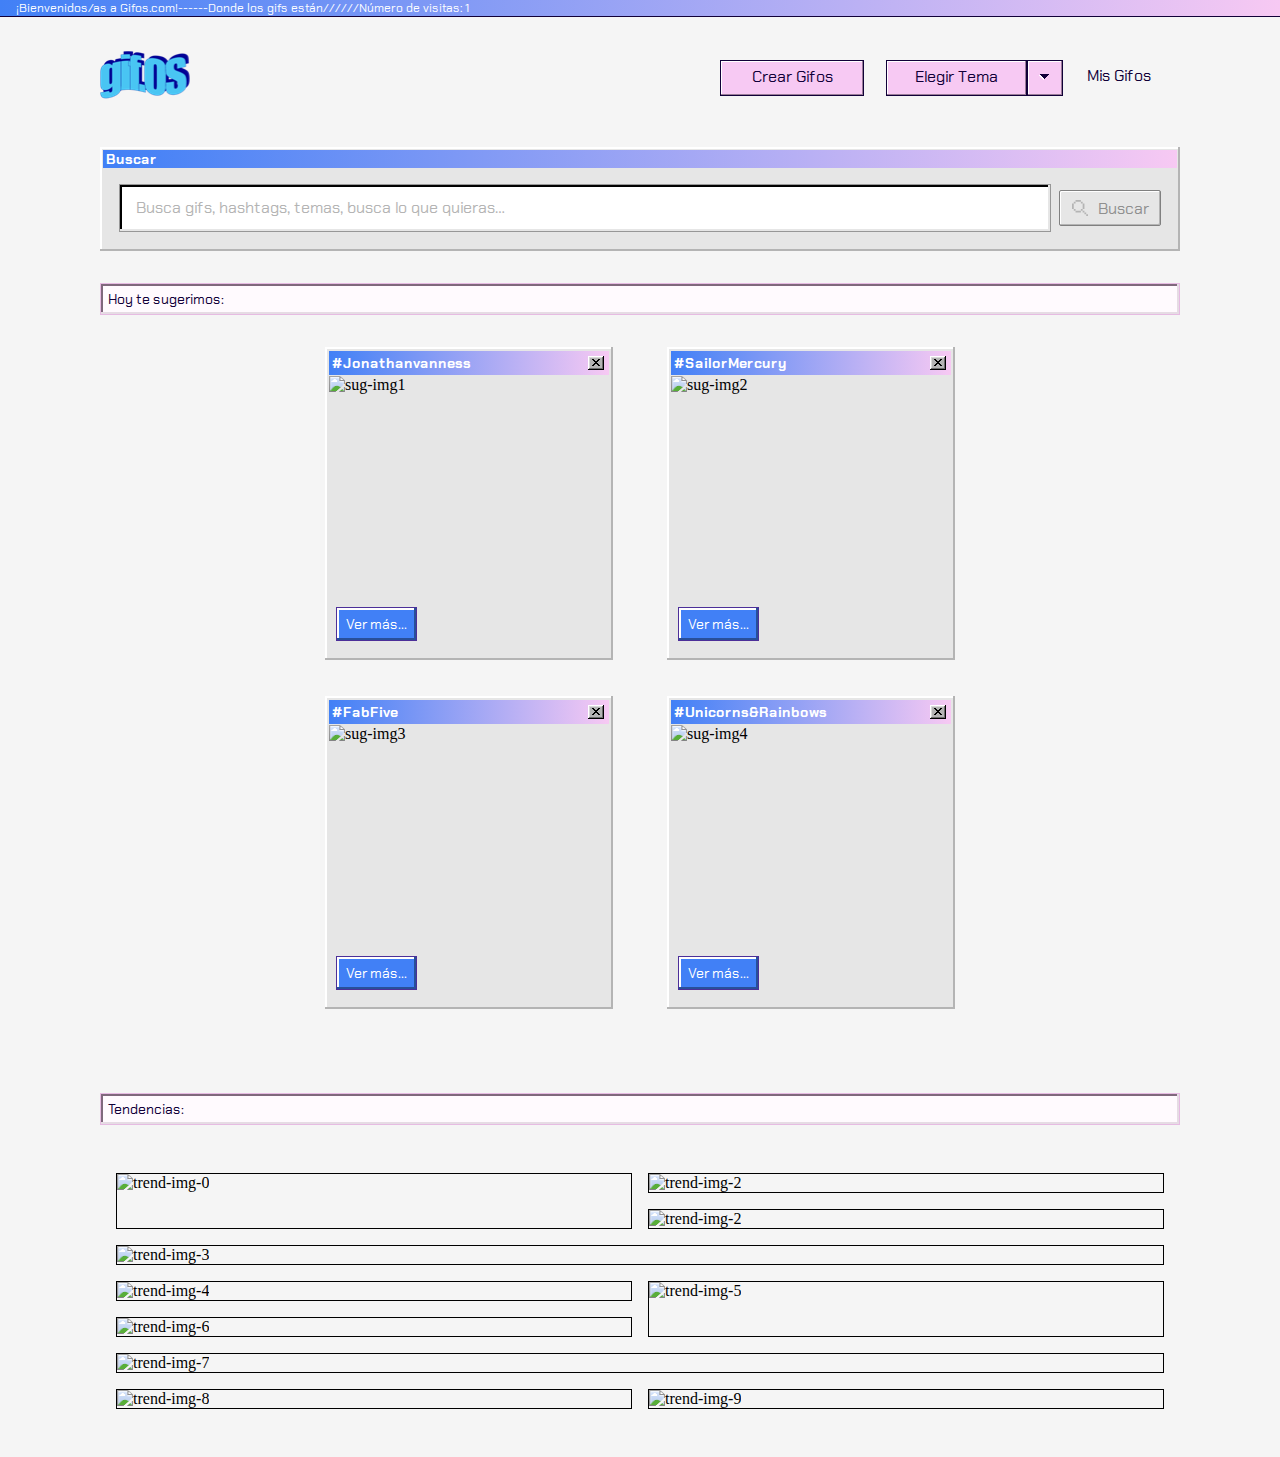
==== commit 0754e03b: "Se mejoró el index.js" ====
--- a/index.html
+++ b/index.html
@@ -5,8 +5,7 @@
     <meta name="viewport" content="width=device-width, initial-scale=1.0">
 
     <link rel="stylesheet" href="./css/all.min.css">
-    <link rel="stylesheet" href="./styles/styles.css" id="light-styles">
-    <!-- <link rel="stylesheet" href="./styles/dark-styles.css" id="dark-styles"> -->
+    <link rel="stylesheet" href="./styles/styles.css">
 
     <link href="https://fonts.googleapis.com/css2?family=Chakra+Petch:wght@400;700&display=swap" rel="stylesheet">
     
@@ -123,19 +122,19 @@
                             <div class="writing" id="is-writing">
                                 <div class="writing__results">
                                     <div class="search__suggestions">
-                                        <a href="">
+                                        <!-- <a href=""> -->
                                             <p id="sug-result"></p>
-                                        </a>
+                                        <!-- </a> -->
                                     </div>
                                     <div class="search__suggestions">
-                                        <a href="">
+                                        <!-- <a href=""> -->
                                             <p id="sim-result"></p>
-                                        </a>
+                                        <!-- </a> -->
                                     </div>
                                     <div class="search__suggestions">
-                                        <a href="">
+                                        <!-- <a href=""> -->
                                             <p id="sim-result2"></p>
-                                        </a>
+                                        <!-- </a> -->
                                     </div>
                                 </div>
                             </div>
@@ -195,16 +194,16 @@
                     </div>
                     <div class="trend__results">
                         
-                        <div class="trend__preview"><img src="" alt="trend-img-1" id="trend-img1"><div class="bottom-tags" id="tag-0"></div></div>
-                        <div class="trend__preview"><img src="" alt="trend-img-2" id="trend-img2"><div class="bottom-tags" id="tag-1"></div></div>
-                        <div class="trend__preview"><img src="" alt="trend-img-3" id="trend-img3"><div class="bottom-tags" id="tag-2"></div></div>
-                        <div class="trend__preview"><img src="" alt="trend-img-4" id="trend-img4"><div class="bottom-tags" id="tag-3"></div></div>
-                        <div class="trend__preview"><img src="" alt="trend-img-5" id="trend-img5"><div class="bottom-tags" id="tag-4"></div></div>
-                        <div class="trend__preview"><img src="" alt="trend-img-6" id="trend-img6"><div class="bottom-tags" id="tag-5"></div></div>
-                        <div class="trend__preview"><img src="" alt="trend-img-7" id="trend-img7"><div class="bottom-tags" id="tag-6"></div></div>
-                        <div class="trend__preview"><img src="" alt="trend-img-8" id="trend-img8"><div class="bottom-tags" id="tag-7"></div></div>
-                        <div class="trend__preview"><img src="" alt="trend-img-9" id="trend-img9"><div class="bottom-tags" id="tag-8"></div></div>
-                        <div class="trend__preview"><img src="" alt="trend-img-10" id="trend-img10"><div class="bottom-tags" id="tag-9"></div></div>
+                        <div class="trend__preview"><img src="" alt="trend-img-0" id="trend-img0"><div class="bottom-tags" id="tag-0"></div></div>
+                        <div class="trend__preview"><img src="" alt="trend-img-2" id="trend-img1"><div class="bottom-tags" id="tag-1"></div></div>
+                        <div class="trend__preview"><img src="" alt="trend-img-2" id="trend-img2"><div class="bottom-tags" id="tag-2"></div></div>
+                        <div class="trend__preview"><img src="" alt="trend-img-3" id="trend-img3"><div class="bottom-tags" id="tag-3"></div></div>
+                        <div class="trend__preview"><img src="" alt="trend-img-4" id="trend-img4"><div class="bottom-tags" id="tag-4"></div></div>
+                        <div class="trend__preview"><img src="" alt="trend-img-5" id="trend-img5"><div class="bottom-tags" id="tag-5"></div></div>
+                        <div class="trend__preview"><img src="" alt="trend-img-6" id="trend-img6"><div class="bottom-tags" id="tag-6"></div></div>
+                        <div class="trend__preview"><img src="" alt="trend-img-7" id="trend-img7"><div class="bottom-tags" id="tag-7"></div></div>
+                        <div class="trend__preview"><img src="" alt="trend-img-8" id="trend-img8"><div class="bottom-tags" id="tag-8"></div></div>
+                        <div class="trend__preview"><img src="" alt="trend-img-9" id="trend-img9"><div class="bottom-tags" id="tag-9"></div></div>
                     </div>
                 </div>
             </section>
--- a/styles/styles.css
+++ b/styles/styles.css
@@ -946,17 +946,14 @@
   padding: 1px;
 }
 
-.nav-bar .nav__container .nav__search-bar .search-block .writing .writing__results .search__suggestions a {
-  text-decoration: none;
-}
-
-.nav-bar .nav__container .nav__search-bar .search-block .writing .writing__results .search__suggestions a p {
+.nav-bar .nav__container .nav__search-bar .search-block .writing .writing__results .search__suggestions p {
   font-family: 'Chakra Petch', sans-serif;
   font-size: 14px;
   color: #110038;
   letter-spacing: 0;
   line-height: 28px;
   padding-left: 16px;
+  z-index: 5;
 }
 
 .nav-bar .nav__container .nav__search-bar .search-block .writing .writing__results .search__suggestions:first-of-type {
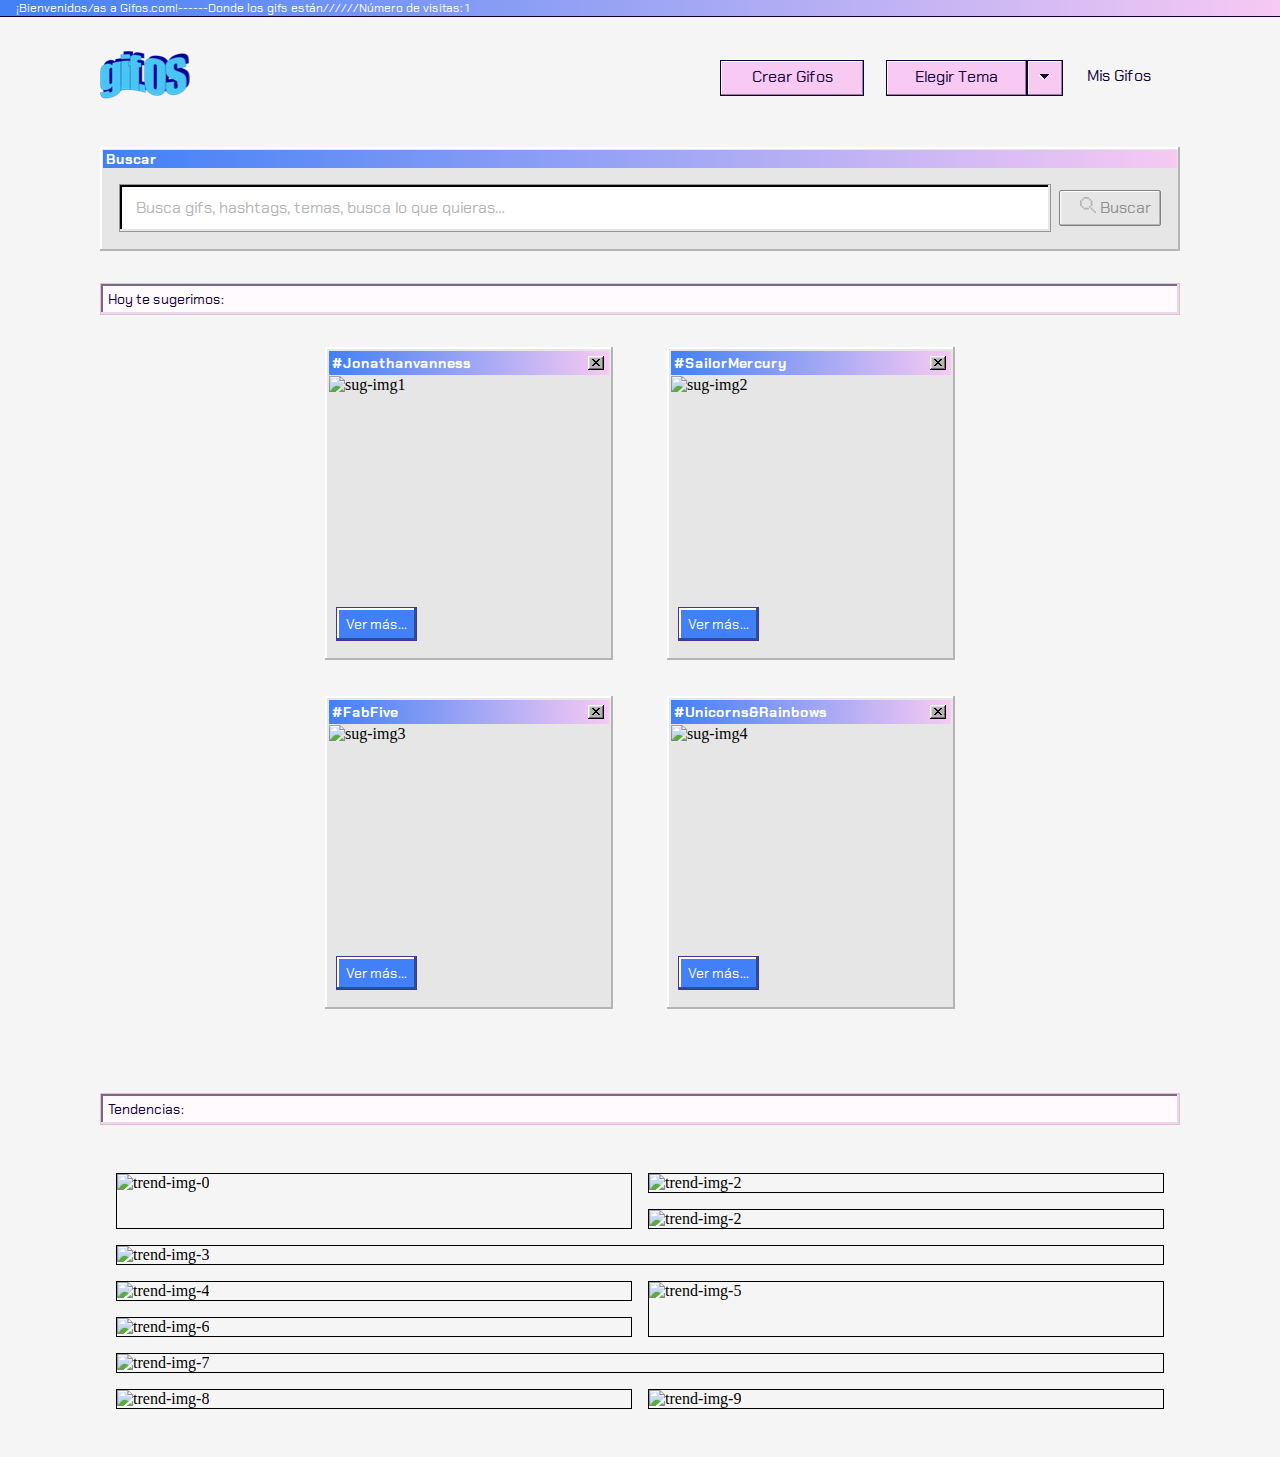
==== commit ab5e135d: "cambios generales para mejor funcionamiento" ====
--- a/index.html
+++ b/index.html
@@ -113,10 +113,12 @@
                             <input type="text" class="search__input" placeholder="Busca tus gifs" required id="sinput-m" name="input-buscador" autocomplete="off">
                             <input type="text" class="search__input" placeholder="Busca gifs, hashtags, temas, busca lo que quieras…" required id="sinput-d" name="input-buscador" autocomplete="off">
                             <button type="button" class="search__button" >
-                                <img src="/images/lupa_inactive.svg" alt="lupa-inactive">
-                                <img src="/images/lupa.svg" alt="lupa-active">
-                                <img src="/images/lupa_light.svg" alt="lupa-light">
-                                <p id="search-button">buscar</p>
+                                <p id="search-button">
+                                    <img src="/images/lupa_inactive.svg" alt="lupa-inactive">
+                                    <img src="/images/lupa.svg" alt="lupa-active">
+                                    <img src="/images/lupa_light.svg" alt="lupa-light">
+                                    buscar
+                                </p>
                             </button>
                         
                             <div class="writing" id="is-writing">
@@ -212,9 +214,9 @@
                 <div class="sr__container">
 
                     <div class="examples" id="egs">
-                        <button class="eg" id="eg1"> ejemplo 1</button>
-                        <button class="eg" id="eg2">ejemplo 2</button>
-                        <button class="eg" id="eg3">ejemplo 3</button>
+                        <button type="button" class="eg" id="eg1"> ejemplo 1</button>
+                        <button type="button" class="eg" id="eg2">ejemplo 2</button>
+                        <button type="button" class="eg" id="eg3">ejemplo 3</button>
                     </div>    
 
                     <div class="sr__title">
@@ -240,36 +242,10 @@
                 </div>
 
             </section>
-            <section class="sug-trend-results" id="strId">
-                
-                <div class="str__container">
-                    
-                    <div class="str__title">
-                        <p>
-                            acá va el title del str clickeado:
-                        </p>
-                    </div>
-
-                    <div class="str__results">
-                        <div class="str__preview"><img src="" alt="str-img-1" id="str-img1"><div class="bottom-tags"></div></div>
-                        <div class="str__preview"><img src="" alt="str-img-1" id="str-img2"><div class="bottom-tags"></div></div>
-                        <div class="str__preview"><img src="" alt="str-img-1" id="str-img3"><div class="bottom-tags"></div></div>
-                        <div class="str__preview"><img src="" alt="str-img-1" id="str-img4"><div class="bottom-tags"></div></div>
-                        <div class="str__preview"><img src="" alt="str-img-1" id="str-img5"><div class="bottom-tags"></div></div>
-                        <div class="str__preview"><img src="" alt="str-img-1" id="str-img6"><div class="bottom-tags"></div></div>
-                        <div class="str__preview"><img src="" alt="str-img-1" id="str-img7"><div class="bottom-tags"></div></div>
-                        <div class="str__preview"><img src="" alt="str-img-1" id="str-img8"><div class="bottom-tags"></div></div>
-                        <div class="str__preview"><img src="" alt="str-img-1" id="str-img9"><div class="bottom-tags"></div></div>
-                        <div class="str__preview"><img src="" alt="str-img-1" id="str-img10"><div class="bottom-tags"></div></div>
-                    </div>
-                </div>
-                
-            </section>
         </main>
 
     </div>
 
     <script src="index.js"></script>
-    <!-- <script src="https://www.WebRTC-Experiment.com/RecordRTC.js"></script> -->
 </body>
 </html>--- a/styles/styles.css
+++ b/styles/styles.css
@@ -11,22 +11,10 @@
 
 .dark {
   background-color: #110038;
-  -webkit-transition-property: all;
-  transition-property: all;
-  -webkit-transition-timing-function: ease-in-out;
-          transition-timing-function: ease-in-out;
-  -webkit-transition: .3s;
-  transition: .3s;
 }
 
 .dark .index-container {
   background-color: #110038;
-  -webkit-transition-property: all;
-  transition-property: all;
-  -webkit-transition-timing-function: ease-in-out;
-          transition-timing-function: ease-in-out;
-  -webkit-transition: .3s;
-  transition: .3s;
 }
 
 .dark .index-container .nav-bar .nav__logo-buttons #logo2 {
@@ -150,27 +138,29 @@
   color: #fff;
 }
 
-.dark .index-container .nav-bar .nav__search-bar .search-block .search__input:focus ~ .search__button img:nth-of-type(3) {
-  display: block;
-}
-
-.dark .index-container .nav-bar .nav__search-bar .search-block .search__input:focus ~ .search__button img:nth-of-type(2) {
+.dark .index-container .nav-bar .nav__search-bar .search-block .search__input:focus ~ .search__button p img:nth-of-type(3) {
+  display: inline-block;
+}
+
+.dark .index-container .nav-bar .nav__search-bar .search-block .search__input:focus ~ .search__button p img:nth-of-type(2) {
   display: none;
 }
 
 .dark .index-container .nav-bar .nav__search-bar .search-block .search__button:active {
   background: #CE36DB;
+  padding: 3px;
 }
 
 .dark .index-container .nav-bar .nav__search-bar .search-block .search__button:active p {
   color: #fff;
 }
 
-.dark .index-container .nav-bar .nav__search-bar .search-block .search__button:active img:nth-of-type(3) {
-  display: block;
-}
-
-.dark .index-container .nav-bar .nav__search-bar .search-block .search__button:active img:nth-of-type(2) {
+.dark .index-container .nav-bar .nav__search-bar .search-block .search__button:active p img:nth-of-type(3) {
+  display: inline-block;
+  margin-right: 4px;
+}
+
+.dark .index-container .nav-bar .nav__search-bar .search-block .search__button:active p img:nth-of-type(2) {
   display: none;
 }
 
@@ -198,13 +188,15 @@
 .dark .index-container .nav-bar .nav__container .nav__search-bar .search__title,
 .dark .index-container main .suggestions .sug__container .sug__results .sug__preview .title,
 .dark .index-container main .trendings .trend__container .trend__results .trend__preview .bottom-tags,
-.dark .index-container main .cg__container .cg__title {
+.dark .index-container main .cg__container .cg__title,
+.dark .index-container main .search-results .sr__container .sr__results .sr .bottom-tags {
   background-image: -webkit-gradient(linear, right top, left top, from(#EE3EFE), to(#2E32FB));
   background-image: linear-gradient(270deg, #EE3EFE 0%, #2E32FB 100%);
 }
 
 .dark .index-container main .suggestions .sug__container .sug__preview,
 .dark .index-container main .trendings .trend__container .trend__preview:hover,
+.dark .index-container main .search-results .sr__container .sr__results .sr:hover,
 .dark .index-container main .cg__container,
 .dark .index-container main .cg__container .before-starts,
 .dark .index-container main .mg__saved .gif:hover {
@@ -620,7 +612,7 @@
   -webkit-box-direction: normal;
       -ms-flex-direction: column;
           flex-direction: column;
-  z-index: 2;
+  z-index: 5;
 }
 
 .nav-bar .nav__container .nav__logo-buttons .nav__buttons .theme label .opt-box .opt {
@@ -837,11 +829,11 @@
   letter-spacing: 0;
 }
 
-.nav-bar .nav__container .nav__search-bar .search-block .search__input:focus ~ .search__button img:nth-child(1) {
+.nav-bar .nav__container .nav__search-bar .search-block .search__input:focus ~ .search__button p img:nth-child(1) {
   display: none;
 }
 
-.nav-bar .nav__container .nav__search-bar .search-block .search__input:focus ~ .search__button img:nth-child(2) {
+.nav-bar .nav__container .nav__search-bar .search-block .search__input:focus ~ .search__button p img:nth-child(2) {
   display: inline-block;
 }
 
@@ -869,10 +861,26 @@
   right: 16px;
   outline: none;
   cursor: pointer;
+  padding: 3px;
 }
 
 .nav-bar .nav__container .nav__search-bar .search-block .search__button p {
+  display: -webkit-box;
+  display: -ms-flexbox;
+  display: flex;
+  -webkit-box-pack: center;
+      -ms-flex-pack: center;
+          justify-content: center;
+  -webkit-box-align: center;
+      -ms-flex-align: center;
+          align-items: center;
+  -webkit-box-orient: horizontal;
+  -webkit-box-direction: normal;
+      -ms-flex-direction: row;
+          flex-direction: row;
   display: none;
+  line-height: 28px;
+  text-align: center;
   font-family: 'Chakra Petch', sans-serif;
   font-size: 16px;
   color: #8F8F8F;
@@ -880,7 +888,7 @@
   text-transform: capitalize;
 }
 
-.nav-bar .nav__container .nav__search-bar .search-block .search__button img:nth-child(2), .nav-bar .nav__container .nav__search-bar .search-block .search__button img:nth-of-type(3) {
+.nav-bar .nav__container .nav__search-bar .search-block .search__button p img:nth-child(2), .nav-bar .nav__container .nav__search-bar .search-block .search__button p img:nth-of-type(3) {
   display: none;
 }
 
@@ -896,19 +904,17 @@
   font-size: 16px;
   color: #110038;
   letter-spacing: 0;
-}
-
-.nav-bar .nav__container .nav__search-bar .search-block .search__button:active img:nth-child(1) {
+  line-height: 28px;
+  width: 138px;
+  border: 1px dotted #110038;
+}
+
+.nav-bar .nav__container .nav__search-bar .search-block .search__button:active p img:nth-child(1) {
   display: none;
 }
 
-.nav-bar .nav__container .nav__search-bar .search-block .search__button:active img:nth-child(2) {
+.nav-bar .nav__container .nav__search-bar .search-block .search__button:active p img:nth-child(2) {
   display: inline-block;
-  border: 1px dotted #110038;
-}
-
-.nav-bar .nav__container .nav__search-bar .search-block .search__button:active button {
-  padding: 4px;
 }
 
 .nav-bar .nav__container .nav__search-bar .search-block .writing {
@@ -954,6 +960,7 @@
   line-height: 28px;
   padding-left: 16px;
   z-index: 5;
+  cursor: pointer;
 }
 
 .nav-bar .nav__container .nav__search-bar .search-block .writing .writing__results .search__suggestions:first-of-type {
@@ -1463,6 +1470,12 @@
   }
   main .suggestions .sug__container, main .trendings .trend__container, main .mis-guifos .mg__container, main .search-results .sr__container {
     width: calc(100% - 32px);
+    -webkit-box-pack: center;
+        -ms-flex-pack: center;
+            justify-content: center;
+    -webkit-box-align: center;
+        -ms-flex-align: center;
+            align-items: center;
   }
   main .suggestions .sug__container .sug__title, main .suggestions .sug__container .trend__title, main .suggestions .sug__container .mg__title, main .suggestions .sug__container .sr__title, main .trendings .trend__container .sug__title, main .trendings .trend__container .trend__title, main .trendings .trend__container .mg__title, main .trendings .trend__container .sr__title, main .mis-guifos .mg__container .sug__title, main .mis-guifos .mg__container .trend__title, main .mis-guifos .mg__container .mg__title, main .mis-guifos .mg__container .sr__title, main .search-results .sr__container .sug__title, main .search-results .sr__container .trend__title, main .search-results .sr__container .mg__title, main .search-results .sr__container .sr__title {
     width: calc(100% - 32px);
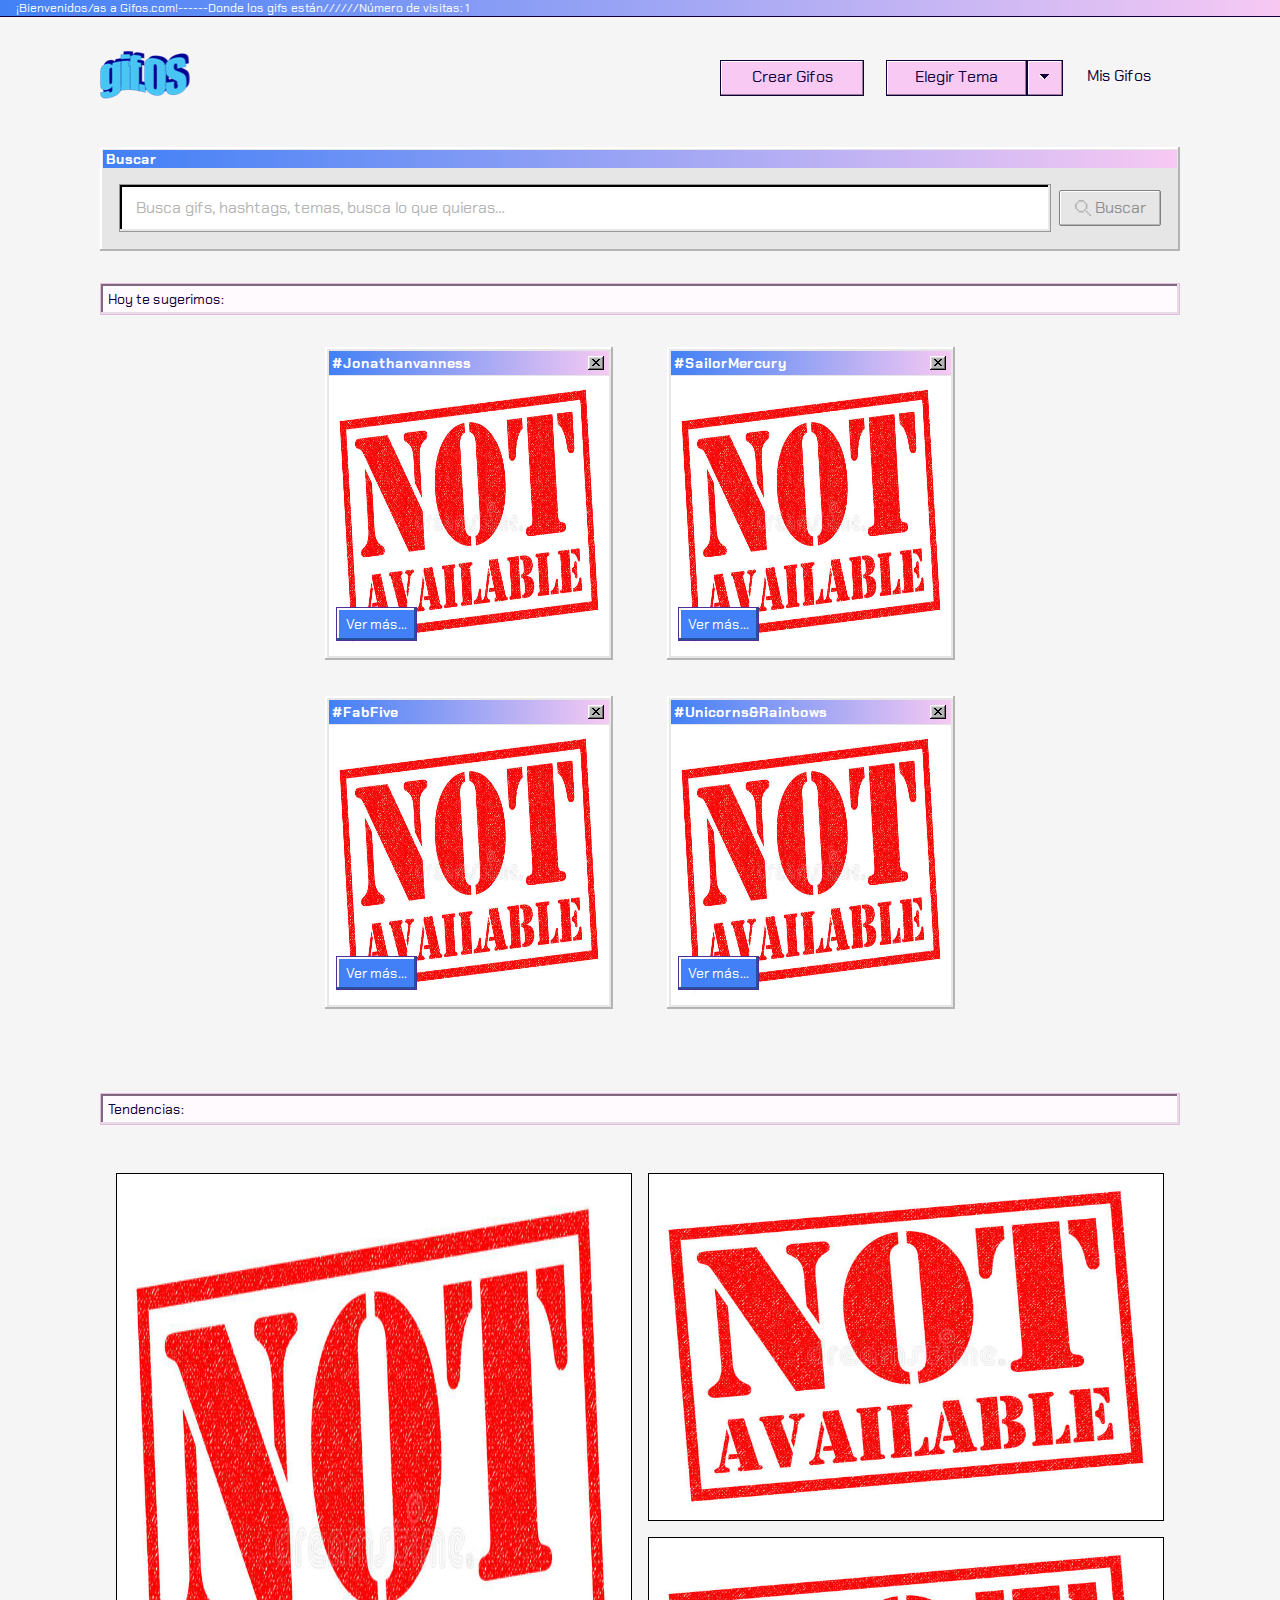
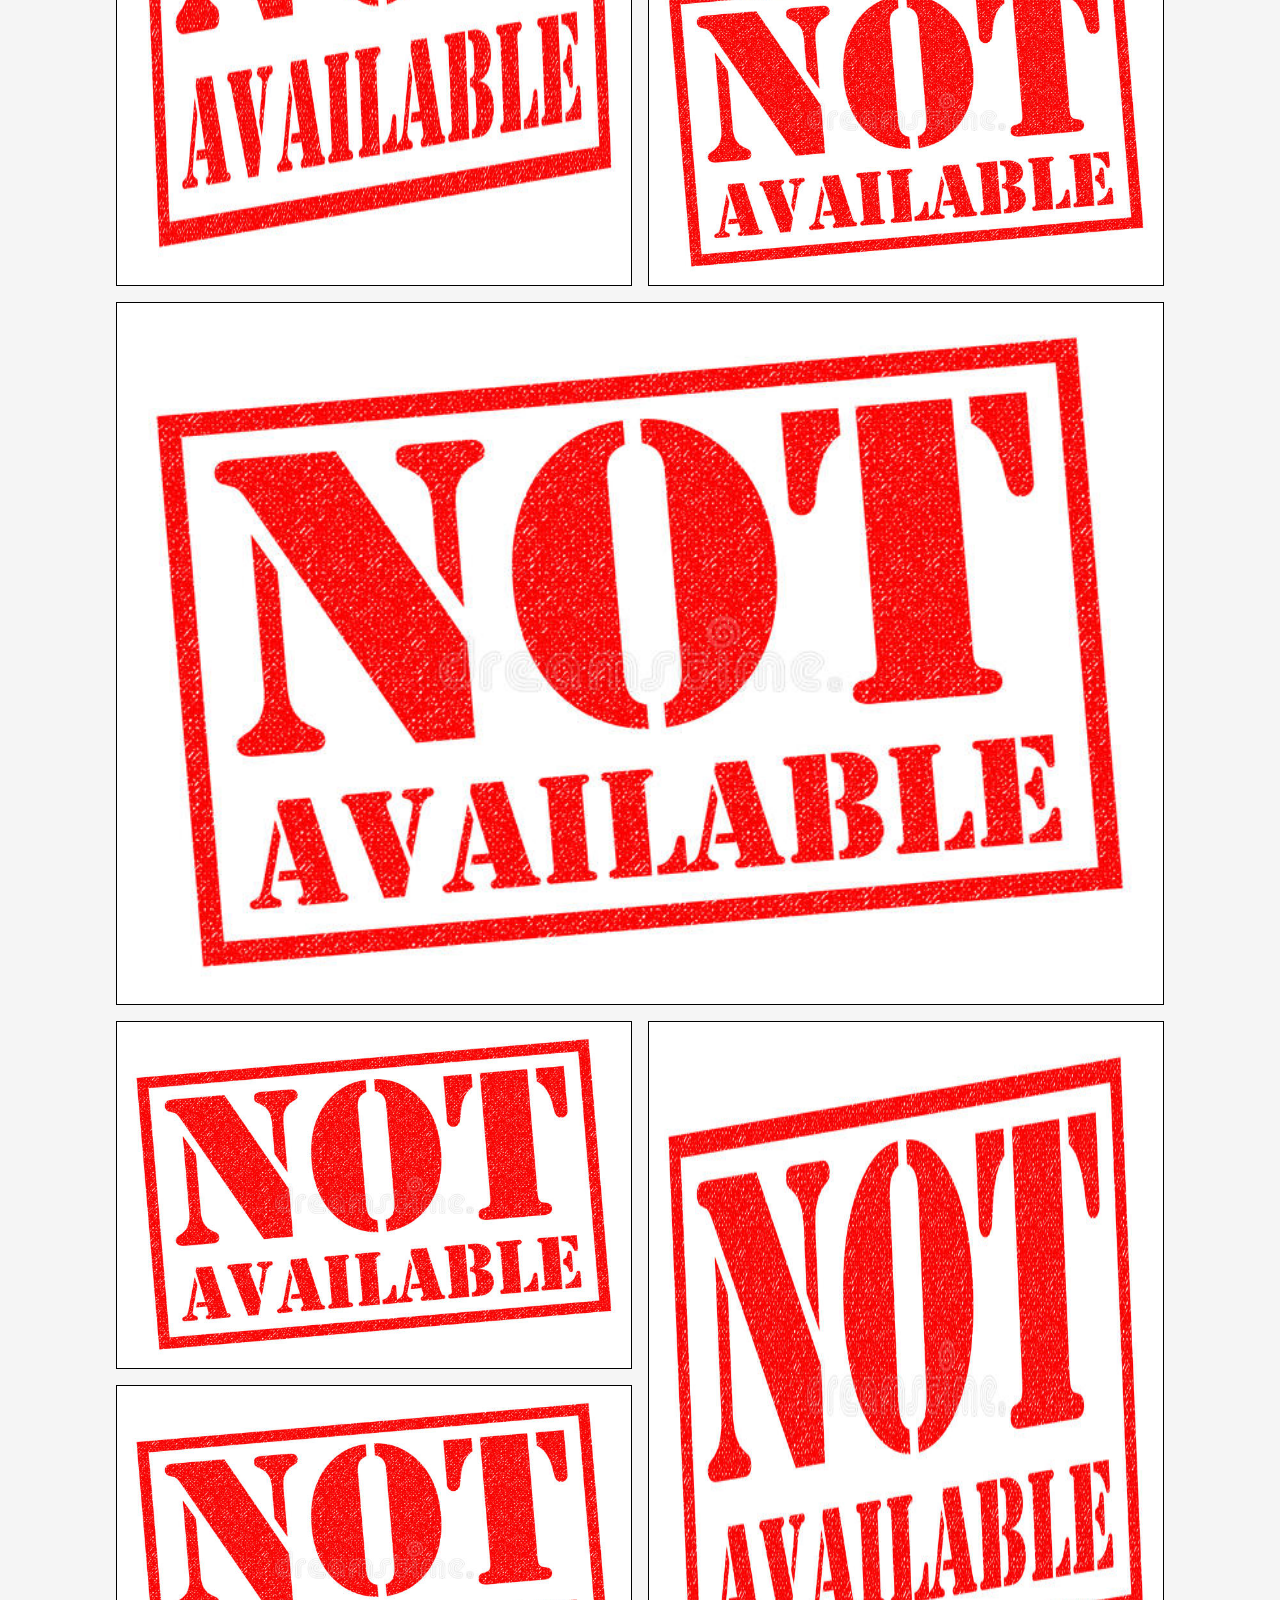
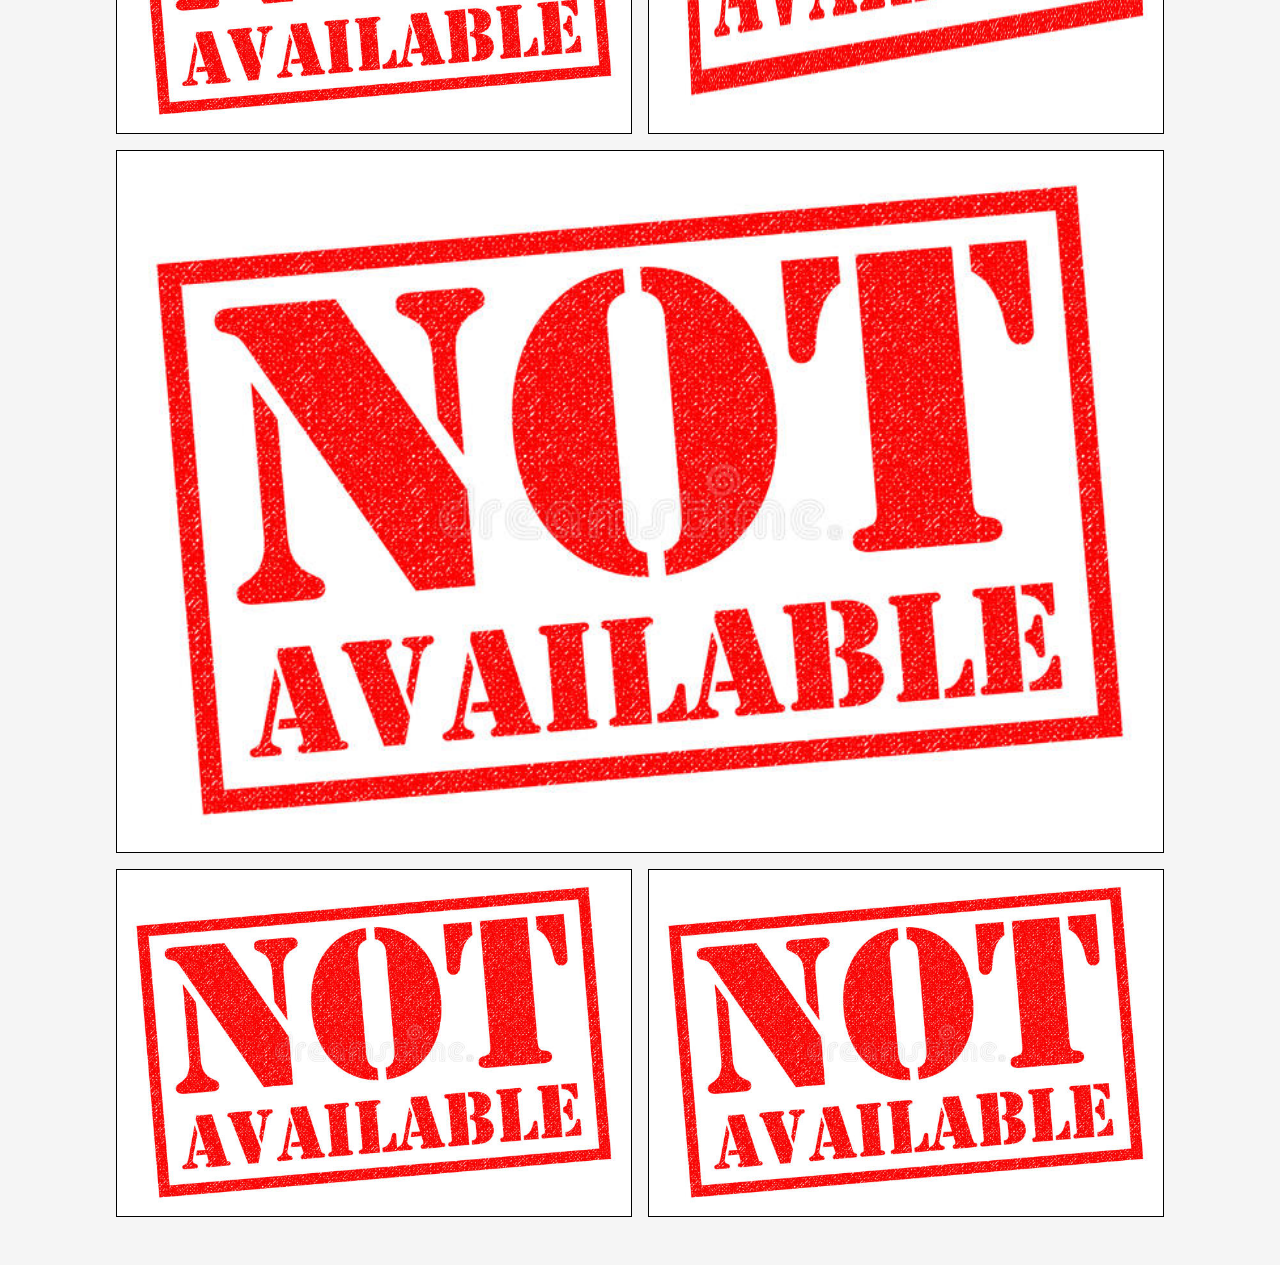
==== commit a28fcbca: "html checkeado por la página provista en corrección" ====
--- a/index.html
+++ b/index.html
@@ -4,7 +4,6 @@
     <meta charset="UTF-8">
     <meta name="viewport" content="width=device-width, initial-scale=1.0">
 
-    <link rel="stylesheet" href="./css/all.min.css">
     <link rel="stylesheet" href="./styles/styles.css">
 
     <link href="https://fonts.googleapis.com/css2?family=Chakra+Petch:wght@400;700&display=swap" rel="stylesheet">
@@ -39,9 +38,9 @@
                                 <feColorMatrix values="0 0 0 0 0.96823281   0 0 0 0 0.78809464   0 0 0 0 0.952825725  0 0 0 1 0" type="matrix" in="shadowOffsetOuter1"></feColorMatrix>
                             </filter>
                         </defs>
-                        <g id="Page-1" stroke="none" stroke-width="1" fill="none" fill-rule="evenodd">
+                        <g id="Page" stroke="none" stroke-width="1" fill="none" fill-rule="evenodd">
                             <g id="gifOS_captura_7_exito" transform="translate(-60.000000, -77.000000)" fill-rule="nonzero">
-                                <g id="nav-bar" transform="translate(1.000000, 1.000000)">
+                                <g id="navBar" transform="translate(1.000000, 1.000000)">
                                     <g id="arrow" transform="translate(71.000000, 90.000000) rotate(-180.000000) translate(-71.000000, -90.000000) ">
                                         <use fill="black" fill-opacity="1" filter="url(#filter-2)" xlink:href="#path-1"></use>
                                         <use fill="#110038" xlink:href="#path-1"></use>
@@ -59,7 +58,7 @@
                         
                         <div class="theme">
                             <label for="btn-theme-opt">
-
+                            </label>
                                 <div class="text"> <p>elegir tema</p></div>
                                 <div class="arrow">
                                     <p> 
@@ -81,21 +80,17 @@
                                         </svg>
                                     </p> 
                                 </div>
-
-                            
                                 <div class="opt-box">
                                     <div class="opt day">
-                                        <label id="light-style">
-                                            <p> <span>s</span>ailor day</p> 
-                                        </label>
+                                        <label id="light-style"></label>
+                                        <p><span>s</span>ailor day</p> 
                                     </div>    
                                     <div class="opt night">
-                                        <label id="dark-style">
-                                            <p> <span>s</span>ailor night</p>
-                                        </label>
+                                        <label id="dark-style"></label>
+                                        <p> <span>s</span>ailor night</p>
                                     </div>
                                 </div>
-                            </label>
+                            
                         </div>
 
                         <div class="anchor-container">
@@ -112,13 +107,13 @@
                         <form action="GET">
                             <input type="text" class="search__input" placeholder="Busca tus gifs" required id="sinput-m" name="input-buscador" autocomplete="off">
                             <input type="text" class="search__input" placeholder="Busca gifs, hashtags, temas, busca lo que quieras…" required id="sinput-d" name="input-buscador" autocomplete="off">
-                            <button type="button" class="search__button" >
-                                <p id="search-button">
+                            <button type="button" class="search__button" id="search-button">
+                                <!-- <p > -->
                                     <img src="/images/lupa_inactive.svg" alt="lupa-inactive">
                                     <img src="/images/lupa.svg" alt="lupa-active">
                                     <img src="/images/lupa_light.svg" alt="lupa-light">
                                     buscar
-                                </p>
+                                <!-- </p> -->
                             </button>
                         
                             <div class="writing" id="is-writing">
@@ -154,37 +149,37 @@
                         <p>Hoy te sugerimos:</p>
                     </div>
                     <div class="sug__results">
-                        <div class="sug__preview" id="">
+                        <div class="sug__preview">
                             <div class="title">
                                 <p class="sug1" id="title-sug1">#Jonathanvanness</p>
                                 <img src="/images/button3.svg" alt="btn-x">
                             </div>
-                            <img src="" alt="sug-img1" id="sug-img1">
-                            <button type="submit"><p id="ver-mas1">Ver más...</p></button>
+                            <img src="/images/not-available.jpg" alt="sug-img1" id="sug-img1">
+                            <button type="submit" id="ver-mas1">Ver más...</button>
                         </div>
                         <div class="sug__preview">
                             <div class="title" >
                                 <p class="sug2" id="title-sug2">#SailorMercury</p>
                                 <img src="/images/button3.svg" alt="btn-x">
                             </div>
-                            <img src="" alt="sug-img2" id="sug-img2">
-                            <button type="submit"><p id="ver-mas2">Ver más...</p></button>
+                            <img src="/images/not-available.jpg" alt="sug-img2" id="sug-img2">
+                            <button type="submit" id="ver-mas2">Ver más...</button>
                         </div>
                         <div class="sug__preview">
                             <div class="title" >
                                 <p class="sug3" id="title-sug3">#FabFive</p>
                                 <img src="/images/button3.svg" alt="btn-x">
                             </div>
-                            <img src="" alt="sug-img3" id="sug-img3">
-                            <button type="submit"><p id="ver-mas3">Ver más...</p></button>
+                            <img src="/images/not-available.jpg" alt="sug-img3" id="sug-img3">
+                            <button type="submit" id="ver-mas3">Ver más...</button>
                         </div>
                         <div class="sug__preview">
                             <div class="title" >
                                 <p class="sug4" id="title-sug4">#Unicorns&Rainbows</p>
                                 <img src="/images/button3.svg" alt="btn-x">
                             </div>
-                            <img src="" alt="sug-img4"  id="sug-img4">
-                            <button type="submit"><p id="ver-mas4">Ver más...</p></button>
+                            <img src="/images/not-available.jpg" alt="sug-img4"  id="sug-img4">
+                            <button type="submit" id="ver-mas4">Ver más...</button>
                         </div>
                     </div>
                 </div>
@@ -196,16 +191,16 @@
                     </div>
                     <div class="trend__results">
                         
-                        <div class="trend__preview"><img src="" alt="trend-img-0" id="trend-img0"><div class="bottom-tags" id="tag-0"></div></div>
-                        <div class="trend__preview"><img src="" alt="trend-img-2" id="trend-img1"><div class="bottom-tags" id="tag-1"></div></div>
-                        <div class="trend__preview"><img src="" alt="trend-img-2" id="trend-img2"><div class="bottom-tags" id="tag-2"></div></div>
-                        <div class="trend__preview"><img src="" alt="trend-img-3" id="trend-img3"><div class="bottom-tags" id="tag-3"></div></div>
-                        <div class="trend__preview"><img src="" alt="trend-img-4" id="trend-img4"><div class="bottom-tags" id="tag-4"></div></div>
-                        <div class="trend__preview"><img src="" alt="trend-img-5" id="trend-img5"><div class="bottom-tags" id="tag-5"></div></div>
-                        <div class="trend__preview"><img src="" alt="trend-img-6" id="trend-img6"><div class="bottom-tags" id="tag-6"></div></div>
-                        <div class="trend__preview"><img src="" alt="trend-img-7" id="trend-img7"><div class="bottom-tags" id="tag-7"></div></div>
-                        <div class="trend__preview"><img src="" alt="trend-img-8" id="trend-img8"><div class="bottom-tags" id="tag-8"></div></div>
-                        <div class="trend__preview"><img src="" alt="trend-img-9" id="trend-img9"><div class="bottom-tags" id="tag-9"></div></div>
+                        <div class="trend__preview"><img src="/images/not-available.jpg" alt="trend-img-0" id="trend-img0"><div class="bottom-tags" id="tag-0"></div></div>
+                        <div class="trend__preview"><img src="/images/not-available.jpg" alt="trend-img-2" id="trend-img1"><div class="bottom-tags" id="tag-1"></div></div>
+                        <div class="trend__preview"><img src="/images/not-available.jpg" alt="trend-img-2" id="trend-img2"><div class="bottom-tags" id="tag-2"></div></div>
+                        <div class="trend__preview"><img src="/images/not-available.jpg" alt="trend-img-3" id="trend-img3"><div class="bottom-tags" id="tag-3"></div></div>
+                        <div class="trend__preview"><img src="/images/not-available.jpg" alt="trend-img-4" id="trend-img4"><div class="bottom-tags" id="tag-4"></div></div>
+                        <div class="trend__preview"><img src="/images/not-available.jpg" alt="trend-img-5" id="trend-img5"><div class="bottom-tags" id="tag-5"></div></div>
+                        <div class="trend__preview"><img src="/images/not-available.jpg" alt="trend-img-6" id="trend-img6"><div class="bottom-tags" id="tag-6"></div></div>
+                        <div class="trend__preview"><img src="/images/not-available.jpg" alt="trend-img-7" id="trend-img7"><div class="bottom-tags" id="tag-7"></div></div>
+                        <div class="trend__preview"><img src="/images/not-available.jpg" alt="trend-img-8" id="trend-img8"><div class="bottom-tags" id="tag-8"></div></div>
+                        <div class="trend__preview"><img src="/images/not-available.jpg" alt="trend-img-9" id="trend-img9"><div class="bottom-tags" id="tag-9"></div></div>
                     </div>
                 </div>
             </section>
@@ -226,16 +221,16 @@
                     </div>
                     <div class="sr__results">
 
-                        <div class="sr"><img src="" alt="" id="sr-0"><div class="bottom-tags" id="tag-10"></div></div>
-                        <div class="sr"><img src="" alt="" id="sr-1"><div class="bottom-tags" id="tag-11"></div></div>
-                        <div class="sr"><img src="" alt="" id="sr-2"><div class="bottom-tags" id="tag-12"></div></div>
-                        <div class="sr"><img src="" alt="" id="sr-3"><div class="bottom-tags" id="tag-13"></div></div>
-                        <div class="sr"><img src="" alt="" id="sr-4"><div class="bottom-tags" id="tag-14"></div></div>
-                        <div class="sr"><img src="" alt="" id="sr-5"><div class="bottom-tags" id="tag-15"></div></div>
-                        <div class="sr"><img src="" alt="" id="sr-6"><div class="bottom-tags" id="tag-16"></div></div>
-                        <div class="sr"><img src="" alt="" id="sr-7"><div class="bottom-tags" id="tag-17"></div></div>
-                        <div class="sr"><img src="" alt="" id="sr-8"><div class="bottom-tags" id="tag-18"></div></div>
-                        <div class="sr"><img src="" alt="" id="sr-9"><div class="bottom-tags" id="tag-19"></div></div>
+                        <div class="sr"><img src="/images/not-available.jpg" alt="sr-img1" id="sr-0"><div class="bottom-tags" id="tag-10"></div></div>
+                        <div class="sr"><img src="/images/not-available.jpg" alt="sr-img2" id="sr-1"><div class="bottom-tags" id="tag-11"></div></div>
+                        <div class="sr"><img src="/images/not-available.jpg" alt="sr-img3" id="sr-2"><div class="bottom-tags" id="tag-12"></div></div>
+                        <div class="sr"><img src="/images/not-available.jpg" alt="sr-img4" id="sr-3"><div class="bottom-tags" id="tag-13"></div></div>
+                        <div class="sr"><img src="/images/not-available.jpg" alt="sr-img5" id="sr-4"><div class="bottom-tags" id="tag-14"></div></div>
+                        <div class="sr"><img src="/images/not-available.jpg" alt="sr-img6" id="sr-5"><div class="bottom-tags" id="tag-15"></div></div>
+                        <div class="sr"><img src="/images/not-available.jpg" alt="sr-img7" id="sr-6"><div class="bottom-tags" id="tag-16"></div></div>
+                        <div class="sr"><img src="/images/not-available.jpg" alt="sr-img8" id="sr-7"><div class="bottom-tags" id="tag-17"></div></div>
+                        <div class="sr"><img src="/images/not-available.jpg" alt="sr-img9" id="sr-8"><div class="bottom-tags" id="tag-18"></div></div>
+                        <div class="sr"><img src="/images/not-available.jpg" alt="sr-img10" id="sr-9"><div class="bottom-tags" id="tag-19"></div></div>
                         
                     </div>
 
@@ -246,6 +241,6 @@
 
     </div>
 
-    <script src="index.js"></script>
+    <script src="/js/index.js"></script>
 </body>
 </html>--- a/styles/styles.css
+++ b/styles/styles.css
@@ -25,65 +25,68 @@
   display: none;
 }
 
-.dark .index-container .nav-bar .nav__logo-buttons .nav__buttons .button, .dark .index-container .nav-bar .nav__logo-buttons .nav__buttons .theme label .text, .dark .index-container .nav-bar .nav__logo-buttons .nav__buttons .theme label .arrow {
+.dark .index-container .nav-bar .nav__logo-buttons .nav__buttons .button, .dark .index-container .nav-bar .nav__logo-buttons .nav__buttons .theme .text, .dark .index-container .nav-bar .nav__logo-buttons .nav__buttons .theme .arrow {
   background: #EE3EFE;
 }
 
-.dark .index-container .nav-bar .nav__logo-buttons .nav__buttons .button:hover, .dark .index-container .nav-bar .nav__logo-buttons .nav__buttons .button:active, .dark .index-container .nav-bar .nav__logo-buttons .nav__buttons .theme label .text:hover, .dark .index-container .nav-bar .nav__logo-buttons .nav__buttons .theme label .text:active, .dark .index-container .nav-bar .nav__logo-buttons .nav__buttons .theme label .arrow:hover, .dark .index-container .nav-bar .nav__logo-buttons .nav__buttons .theme label .arrow:active {
+.dark .index-container .nav-bar .nav__logo-buttons .nav__buttons .button:hover, .dark .index-container .nav-bar .nav__logo-buttons .nav__buttons .button:active, .dark .index-container .nav-bar .nav__logo-buttons .nav__buttons .theme .text:hover, .dark .index-container .nav-bar .nav__logo-buttons .nav__buttons .theme .text:active, .dark .index-container .nav-bar .nav__logo-buttons .nav__buttons .theme .arrow:hover, .dark .index-container .nav-bar .nav__logo-buttons .nav__buttons .theme .arrow:active {
   background: #CE36DB;
   -webkit-box-shadow: inset -1px -1px 0 0 #A72CB3, inset 1px 1px 0 0 #FFFFFF;
           box-shadow: inset -1px -1px 0 0 #A72CB3, inset 1px 1px 0 0 #FFFFFF;
 }
 
-.dark .index-container .nav-bar .nav__logo-buttons .nav__buttons .button p, .dark .index-container .nav-bar .nav__logo-buttons .nav__buttons .theme label .text p, .dark .index-container .nav-bar .nav__logo-buttons .nav__buttons .theme label .arrow p {
+.dark .index-container .nav-bar .nav__logo-buttons .nav__buttons .button p, .dark .index-container .nav-bar .nav__logo-buttons .nav__buttons .theme .text p, .dark .index-container .nav-bar .nav__logo-buttons .nav__buttons .theme .arrow p {
   color: #FFFFFF;
 }
 
-.dark .index-container .nav-bar .nav__logo-buttons .nav__buttons .theme label:hover .text, .dark .index-container .nav-bar .nav__logo-buttons .nav__buttons .theme label:hover .arrow, .dark .index-container .nav-bar .nav__logo-buttons .nav__buttons .theme label:active .text, .dark .index-container .nav-bar .nav__logo-buttons .nav__buttons .theme label:active .arrow {
+.dark .index-container .nav-bar .nav__logo-buttons .nav__buttons .theme label:hover + .text,
+.dark .index-container .nav-bar .nav__logo-buttons .nav__buttons .theme label:hover ~ .arrow,
+.dark .index-container .nav-bar .nav__logo-buttons .nav__buttons .theme label:active + .text,
+.dark .index-container .nav-bar .nav__logo-buttons .nav__buttons .theme label:active ~ .arrow {
   background: #CE36DB;
   -webkit-box-shadow: inset -1px -1px 0 0 #A72CB3, inset 1px 1px 0 0 #FFFFFF;
           box-shadow: inset -1px -1px 0 0 #A72CB3, inset 1px 1px 0 0 #FFFFFF;
 }
 
-.dark .index-container .nav-bar .nav__logo-buttons .nav__buttons .theme label .opt-box {
+.dark .index-container .nav-bar .nav__logo-buttons .nav__buttons .theme label ~ .opt-box {
   background: #B4B4B4;
   -webkit-box-shadow: inset -2px -2px 0 0 #8F8F8F, inset 2px 2px 0 0 #FFFFFF;
           box-shadow: inset -2px -2px 0 0 #8F8F8F, inset 2px 2px 0 0 #FFFFFF;
 }
 
-.dark .index-container .nav-bar .nav__logo-buttons .nav__buttons .theme label .opt-box .opt.day {
+.dark .index-container .nav-bar .nav__logo-buttons .nav__buttons .theme label ~ .opt-box .opt.day {
   background: #CCCCCC;
   border: 1px solid #808080;
   -webkit-box-shadow: inset -1px -1px 0 0 #B4B4B4, inset 1px 1px 0 0 #FFFFFF;
           box-shadow: inset -1px -1px 0 0 #B4B4B4, inset 1px 1px 0 0 #FFFFFF;
 }
 
-.dark .index-container .nav-bar .nav__logo-buttons .nav__buttons .theme label .opt-box .opt.day p {
+.dark .index-container .nav-bar .nav__logo-buttons .nav__buttons .theme label ~ .opt-box .opt.day p {
   font-family: 'Chakra Petch', sans-serif;
   font-size: 16px;
   color: #110038;
   letter-spacing: 0;
 }
 
-.dark .index-container .nav-bar .nav__logo-buttons .nav__buttons .theme label .opt-box .opt.day p span {
+.dark .index-container .nav-bar .nav__logo-buttons .nav__buttons .theme label ~ .opt-box .opt.day p span {
   border: none;
 }
 
-.dark .index-container .nav-bar .nav__logo-buttons .nav__buttons .theme label .opt-box .opt.night {
+.dark .index-container .nav-bar .nav__logo-buttons .nav__buttons .theme label ~ .opt-box .opt.night {
   background: #2E32FB;
   border: 1px solid rgba(51, 53, 143, 0.2);
   -webkit-box-shadow: inset -1px -1px 0 0 #E6DCE4, inset 1px 1px 0 0 #FFFFFF;
           box-shadow: inset -1px -1px 0 0 #E6DCE4, inset 1px 1px 0 0 #FFFFFF;
 }
 
-.dark .index-container .nav-bar .nav__logo-buttons .nav__buttons .theme label .opt-box .opt.night p {
+.dark .index-container .nav-bar .nav__logo-buttons .nav__buttons .theme label ~ .opt-box .opt.night p {
   font-family: 'Chakra Petch', sans-serif;
   font-size: 16px;
   color: #fff;
   letter-spacing: 0;
 }
 
-.dark .index-container .nav-bar .nav__logo-buttons .nav__buttons .theme label .opt-box .opt.night p span {
+.dark .index-container .nav-bar .nav__logo-buttons .nav__buttons .theme label ~ .opt-box .opt.night p span {
   border-bottom: 1px solid #fff;
 }
 
@@ -132,35 +135,28 @@
   background: #EE3EFE;
   -webkit-box-shadow: inset -2px -2px 0 0 #8F8F8F, inset 2px 2px 0 0 #FFFFFF;
           box-shadow: inset -2px -2px 0 0 #8F8F8F, inset 2px 2px 0 0 #FFFFFF;
-}
-
-.dark .index-container .nav-bar .nav__search-bar .search-block .search__input:focus ~ .search__button p {
   color: #fff;
 }
 
-.dark .index-container .nav-bar .nav__search-bar .search-block .search__input:focus ~ .search__button p img:nth-of-type(3) {
+.dark .index-container .nav-bar .nav__search-bar .search-block .search__input:focus ~ .search__button img:nth-of-type(3) {
   display: inline-block;
 }
 
-.dark .index-container .nav-bar .nav__search-bar .search-block .search__input:focus ~ .search__button p img:nth-of-type(2) {
+.dark .index-container .nav-bar .nav__search-bar .search-block .search__input:focus ~ .search__button img:nth-of-type(2) {
   display: none;
 }
 
 .dark .index-container .nav-bar .nav__search-bar .search-block .search__button:active {
   background: #CE36DB;
   padding: 3px;
-}
-
-.dark .index-container .nav-bar .nav__search-bar .search-block .search__button:active p {
   color: #fff;
 }
 
-.dark .index-container .nav-bar .nav__search-bar .search-block .search__button:active p img:nth-of-type(3) {
+.dark .index-container .nav-bar .nav__search-bar .search-block .search__button:active img:nth-of-type(3) {
   display: inline-block;
-  margin-right: 4px;
-}
-
-.dark .index-container .nav-bar .nav__search-bar .search-block .search__button:active p img:nth-of-type(2) {
+}
+
+.dark .index-container .nav-bar .nav__search-bar .search-block .search__button:active img:nth-of-type(2) {
   display: none;
 }
 
@@ -232,33 +228,33 @@
           box-shadow: inset -1px -1px 0 0 #A72CB3, inset 1px 1px 0 0 #FFFFFF;
 }
 
-.dark .index-container main .cg__container .before-starts .buttons .cap-box .btn-cap__img button, .dark .index-container main .cg__container .before-starts .buttons .cap-box .btn-cap__img p, .dark .index-container main .cg__container .before-starts .buttons .cap-box .btn-cap__img a,
+.dark .index-container main .cg__container .before-starts .buttons .cap-box .btn-cap__img button, .dark .index-container main .cg__container .before-starts .buttons .cap-box .btn-cap__img label, .dark .index-container main .cg__container .before-starts .buttons .cap-box .btn-cap__img a,
 .dark .index-container main .cg__container .before-starts .buttons .cap-box .btn-cap__text button,
-.dark .index-container main .cg__container .before-starts .buttons .cap-box .btn-cap__text p,
+.dark .index-container main .cg__container .before-starts .buttons .cap-box .btn-cap__text label,
 .dark .index-container main .cg__container .before-starts .buttons .cap-box .btn-cap__text a,
 .dark .index-container main .cg__container .before-starts .buttons .btn-subir button,
-.dark .index-container main .cg__container .before-starts .buttons .btn-subir p,
+.dark .index-container main .cg__container .before-starts .buttons .btn-subir label,
 .dark .index-container main .cg__container .before-starts .buttons .btn-subir a,
 .dark .index-container main .cg__container .before-starts .buttons .btn-listo button,
-.dark .index-container main .cg__container .before-starts .buttons .btn-listo p,
+.dark .index-container main .cg__container .before-starts .buttons .btn-listo label,
 .dark .index-container main .cg__container .before-starts .buttons .btn-listo a,
 .dark .index-container main .cg__container .before-starts .buttons .start button,
-.dark .index-container main .cg__container .before-starts .buttons .start p,
+.dark .index-container main .cg__container .before-starts .buttons .start label,
 .dark .index-container main .cg__container .before-starts .buttons .start a,
 .dark .index-container main .cg__container .camera-active .btn-box .cap-box .btn-cap__img button,
-.dark .index-container main .cg__container .camera-active .btn-box .cap-box .btn-cap__img p,
+.dark .index-container main .cg__container .camera-active .btn-box .cap-box .btn-cap__img label,
 .dark .index-container main .cg__container .camera-active .btn-box .cap-box .btn-cap__img a,
 .dark .index-container main .cg__container .camera-active .btn-box .cap-box .btn-cap__text button,
-.dark .index-container main .cg__container .camera-active .btn-box .cap-box .btn-cap__text p,
+.dark .index-container main .cg__container .camera-active .btn-box .cap-box .btn-cap__text label,
 .dark .index-container main .cg__container .camera-active .btn-box .cap-box .btn-cap__text a,
 .dark .index-container main .cg__container .camera-active .btn-box .btn-subir button,
-.dark .index-container main .cg__container .camera-active .btn-box .btn-subir p,
+.dark .index-container main .cg__container .camera-active .btn-box .btn-subir label,
 .dark .index-container main .cg__container .camera-active .btn-box .btn-subir a,
 .dark .index-container main .cg__container .camera-active .btn-box .btn-listo button,
-.dark .index-container main .cg__container .camera-active .btn-box .btn-listo p,
+.dark .index-container main .cg__container .camera-active .btn-box .btn-listo label,
 .dark .index-container main .cg__container .camera-active .btn-box .btn-listo a,
 .dark .index-container main .cg__container .camera-active .btn-box .start button,
-.dark .index-container main .cg__container .camera-active .btn-box .start p,
+.dark .index-container main .cg__container .camera-active .btn-box .start label,
 .dark .index-container main .cg__container .camera-active .btn-box .start a {
   color: #fff;
 }
@@ -307,11 +303,11 @@
           box-shadow: inset -1px -1px 0 0 #5C5C5C, inset 1px 1px 0 0 #FFF4FD;
 }
 
-.dark .index-container main .cg__container .camera-active .btn-box .btn-repetir button p {
+.dark .index-container main .cg__container .camera-active .btn-box .btn-repetir button {
   color: #fff;
 }
 
-.dark .index-container main .cg__container .camera-active .btn-box .btn-repetir:active button p {
+.dark .index-container main .cg__container .camera-active .btn-box .btn-repetir:active button {
   border: 1px dotted #FFFFFF;
 }
 
@@ -504,10 +500,10 @@
   display: -webkit-box;
   display: -ms-flexbox;
   display: flex;
-  -webkit-box-orient: vertical;
+  -webkit-box-orient: horizontal;
   -webkit-box-direction: normal;
-      -ms-flex-direction: column;
-          flex-direction: column;
+      -ms-flex-direction: row;
+          flex-direction: row;
   width: 100%;
   height: 36px;
   margin-bottom: 16px;
@@ -517,30 +513,34 @@
   position: absolute;
   top: 0;
   left: 0;
-  display: -webkit-box;
-  display: -ms-flexbox;
-  display: flex;
-  -webkit-box-orient: horizontal;
-  -webkit-box-direction: normal;
-      -ms-flex-direction: row;
-          flex-direction: row;
   width: 100%;
   height: 36px;
-}
-
-.nav-bar .nav__container .nav__logo-buttons .nav__buttons .theme label:hover .text, .nav-bar .nav__container .nav__logo-buttons .nav__buttons .theme label:hover .arrow {
+  z-index: 1;
+}
+
+.nav-bar .nav__container .nav__logo-buttons .nav__buttons .theme label:hover + .text,
+.nav-bar .nav__container .nav__logo-buttons .nav__buttons .theme label:hover ~ .arrow,
+.nav-bar .nav__container .nav__logo-buttons .nav__buttons .theme label:active + .text,
+.nav-bar .nav__container .nav__logo-buttons .nav__buttons .theme label:active ~ .arrow {
   background: #E6BBE2;
   border: 1px solid #110038;
   -webkit-box-shadow: inset -1px -1px 0 0 #997D97, inset 1px 1px 0 0 #FFFFFF;
           box-shadow: inset -1px -1px 0 0 #997D97, inset 1px 1px 0 0 #FFFFFF;
 }
 
-.nav-bar .nav__container .nav__logo-buttons .nav__buttons .theme label:hover .text p, .nav-bar .nav__container .nav__logo-buttons .nav__buttons .theme label:hover .arrow p {
+.nav-bar .nav__container .nav__logo-buttons .nav__buttons .theme label:hover + .text p,
+.nav-bar .nav__container .nav__logo-buttons .nav__buttons .theme label:hover ~ .arrow p,
+.nav-bar .nav__container .nav__logo-buttons .nav__buttons .theme label:active + .text p,
+.nav-bar .nav__container .nav__logo-buttons .nav__buttons .theme label:active ~ .arrow p {
   border: 1px dotted #110038;
   cursor: pointer;
 }
 
-.nav-bar .nav__container .nav__logo-buttons .nav__buttons .theme label .text {
+.nav-bar .nav__container .nav__logo-buttons .nav__buttons .theme label:hover {
+  cursor: pointer;
+}
+
+.nav-bar .nav__container .nav__logo-buttons .nav__buttons .theme .text {
   outline: none;
   background: #F7C9F3;
   border: 1px solid #110038;
@@ -552,7 +552,7 @@
   text-align: center;
 }
 
-.nav-bar .nav__container .nav__logo-buttons .nav__buttons .theme label .text p {
+.nav-bar .nav__container .nav__logo-buttons .nav__buttons .theme .text p {
   text-transform: capitalize;
   width: 100%;
   height: 100%;
@@ -563,7 +563,7 @@
   line-height: 28px;
 }
 
-.nav-bar .nav__container .nav__logo-buttons .nav__buttons .theme label .arrow {
+.nav-bar .nav__container .nav__logo-buttons .nav__buttons .theme .arrow {
   height: 36px;
   width: 36px;
   outline: none;
@@ -574,20 +574,20 @@
   padding: 2px;
 }
 
-.nav-bar .nav__container .nav__logo-buttons .nav__buttons .theme label .arrow p {
+.nav-bar .nav__container .nav__logo-buttons .nav__buttons .theme .arrow p {
   width: 100%;
   height: 100%;
   padding-left: 16px;
 }
 
-.nav-bar .nav__container .nav__logo-buttons .nav__buttons .theme label .arrow p svg {
+.nav-bar .nav__container .nav__logo-buttons .nav__buttons .theme .arrow p svg {
   display: block;
   position: relative;
   top: 11px;
   right: 7px;
 }
 
-.nav-bar .nav__container .nav__logo-buttons .nav__buttons .theme label .opt-box {
+.nav-bar .nav__container .nav__logo-buttons .nav__buttons .theme .opt-box {
   -webkit-clip-path: polygon(0 0, 100% 0, 100% 0, 0 0);
           clip-path: polygon(0 0, 100% 0, 100% 0, 0 0);
   position: absolute;
@@ -615,12 +615,28 @@
   z-index: 5;
 }
 
-.nav-bar .nav__container .nav__logo-buttons .nav__buttons .theme label .opt-box .opt {
+.nav-bar .nav__container .nav__logo-buttons .nav__buttons .theme .opt-box .opt {
   width: 100%;
   height: 36px;
-}
-
-.nav-bar .nav__container .nav__logo-buttons .nav__buttons .theme label .opt-box .opt label {
+  position: relative;
+}
+
+.nav-bar .nav__container .nav__logo-buttons .nav__buttons .theme .opt-box .opt p {
+  font-family: 'Chakra Petch', sans-serif;
+  font-size: 16px;
+  color: #110038;
+  letter-spacing: 0;
+  width: 100%;
+  line-height: 36px;
+  border: none;
+  position: absolute;
+  top: 18px;
+  left: 16px;
+  -webkit-transform: translateY(-50%);
+          transform: translateY(-50%);
+}
+
+.nav-bar .nav__container .nav__logo-buttons .nav__buttons .theme .opt-box .opt label {
   display: none;
   position: relative;
   top: 0px;
@@ -629,23 +645,11 @@
   height: 36px;
 }
 
-.nav-bar .nav__container .nav__logo-buttons .nav__buttons .theme label .opt-box .opt label:hover {
+.nav-bar .nav__container .nav__logo-buttons .nav__buttons .theme .opt-box .opt label:hover {
   cursor: pointer;
 }
 
-.nav-bar .nav__container .nav__logo-buttons .nav__buttons .theme label .opt-box .opt label p {
-  font-family: 'Chakra Petch', sans-serif;
-  font-size: 16px;
-  color: #110038;
-  letter-spacing: 0;
-  width: 100%;
-  height: 100%;
-  padding-left: 16px;
-  line-height: 36px;
-  border: none;
-}
-
-.nav-bar .nav__container .nav__logo-buttons .nav__buttons .theme label .opt-box .opt.day {
+.nav-bar .nav__container .nav__logo-buttons .nav__buttons .theme .opt-box .opt.day {
   background: #FFF4FD;
   border: 1px solid #CCA6C9;
   -webkit-box-shadow: inset -1px -1px 0 0 #E6DCE4, inset 1px 1px 0 0 #FFFFFF;
@@ -653,12 +657,12 @@
   margin-bottom: 5px;
 }
 
-.nav-bar .nav__container .nav__logo-buttons .nav__buttons .theme label .opt-box .opt.day span {
+.nav-bar .nav__container .nav__logo-buttons .nav__buttons .theme .opt-box .opt.day span {
   border-bottom: 1px solid #110038;
   text-transform: capitalize;
 }
 
-.nav-bar .nav__container .nav__logo-buttons .nav__buttons .theme label .opt-box .opt.night {
+.nav-bar .nav__container .nav__logo-buttons .nav__buttons .theme .opt-box .opt.night {
   margin-top: 5px;
   margin-bottom: unset;
   background: #F0F0F0;
@@ -667,7 +671,7 @@
           box-shadow: inset -1px -1px 0 0 #B4B4B4, inset 1px 1px 0 0 #FFFFFF;
 }
 
-.nav-bar .nav__container .nav__logo-buttons .nav__buttons .theme label .opt-box .opt.night span {
+.nav-bar .nav__container .nav__logo-buttons .nav__buttons .theme .opt-box .opt.night span {
   text-transform: capitalize;
 }
 
@@ -820,20 +824,17 @@
   border: 1px solid #110038;
   -webkit-box-shadow: inset -1px -1px 0 0 #997D97, inset 1px 1px 0 0 #FFFFFF;
           box-shadow: inset -1px -1px 0 0 #997D97, inset 1px 1px 0 0 #FFFFFF;
-}
-
-.nav-bar .nav__container .nav__search-bar .search-block .search__input:focus ~ .search__button p {
   font-family: 'Chakra Petch', sans-serif;
   font-size: 16px;
   color: #110038;
   letter-spacing: 0;
 }
 
-.nav-bar .nav__container .nav__search-bar .search-block .search__input:focus ~ .search__button p img:nth-child(1) {
+.nav-bar .nav__container .nav__search-bar .search-block .search__input:focus ~ .search__button img:nth-child(1) {
   display: none;
 }
 
-.nav-bar .nav__container .nav__search-bar .search-block .search__input:focus ~ .search__button p img:nth-child(2) {
+.nav-bar .nav__container .nav__search-bar .search-block .search__input:focus ~ .search__button img:nth-child(2) {
   display: inline-block;
 }
 
@@ -862,9 +863,6 @@
   outline: none;
   cursor: pointer;
   padding: 3px;
-}
-
-.nav-bar .nav__container .nav__search-bar .search-block .search__button p {
   display: -webkit-box;
   display: -ms-flexbox;
   display: flex;
@@ -888,7 +886,11 @@
   text-transform: capitalize;
 }
 
-.nav-bar .nav__container .nav__search-bar .search-block .search__button p img:nth-child(2), .nav-bar .nav__container .nav__search-bar .search-block .search__button p img:nth-of-type(3) {
+.nav-bar .nav__container .nav__search-bar .search-block .search__button img {
+  margin-right: 4px;
+}
+
+.nav-bar .nav__container .nav__search-bar .search-block .search__button img:nth-child(2), .nav-bar .nav__container .nav__search-bar .search-block .search__button img:nth-of-type(3) {
   display: none;
 }
 
@@ -897,23 +899,19 @@
   background: #e6bbe2;
   -webkit-box-shadow: inset -1px -1px 0 0 #997D97, inset 1px 1px 0 0 #FFFFFF;
           box-shadow: inset -1px -1px 0 0 #997D97, inset 1px 1px 0 0 #FFFFFF;
-}
-
-.nav-bar .nav__container .nav__search-bar .search-block .search__button:active p {
   font-family: 'Chakra Petch', sans-serif;
   font-size: 16px;
   color: #110038;
   letter-spacing: 0;
   line-height: 28px;
-  width: 138px;
   border: 1px dotted #110038;
 }
 
-.nav-bar .nav__container .nav__search-bar .search-block .search__button:active p img:nth-child(1) {
+.nav-bar .nav__container .nav__search-bar .search-block .search__button:active img:nth-child(1) {
   display: none;
 }
 
-.nav-bar .nav__container .nav__search-bar .search-block .search__button:active p img:nth-child(2) {
+.nav-bar .nav__container .nav__search-bar .search-block .search__button:active img:nth-child(2) {
   display: inline-block;
 }
 
@@ -1142,23 +1140,16 @@
       -ms-flex-align: center;
           align-items: center;
   padding: 3px;
-}
-
-main .suggestions .sug__container .sug__results .sug__preview button p, main .suggestions .mg__container .sug__results .sug__preview button p, main .mis-guifos .sug__container .sug__results .sug__preview button p, main .mis-guifos .mg__container .sug__results .sug__preview button p {
   font-family: 'Chakra Petch', sans-serif;
   font-size: 14px;
   color: #fff;
   letter-spacing: 0;
   letter-spacing: 0;
-  width: 100%;
   line-height: 26px;
 }
 
 main .suggestions .sug__container .sug__results .sug__preview button:hover, main .suggestions .mg__container .sug__results .sug__preview button:hover, main .mis-guifos .sug__container .sug__results .sug__preview button:hover, main .mis-guifos .mg__container .sug__results .sug__preview button:hover {
   cursor: pointer;
-}
-
-main .suggestions .sug__container .sug__results .sug__preview button:hover p, main .suggestions .mg__container .sug__results .sug__preview button:hover p, main .mis-guifos .sug__container .sug__results .sug__preview button:hover p, main .mis-guifos .mg__container .sug__results .sug__preview button:hover p {
   border: 1px dotted #110038;
 }
 
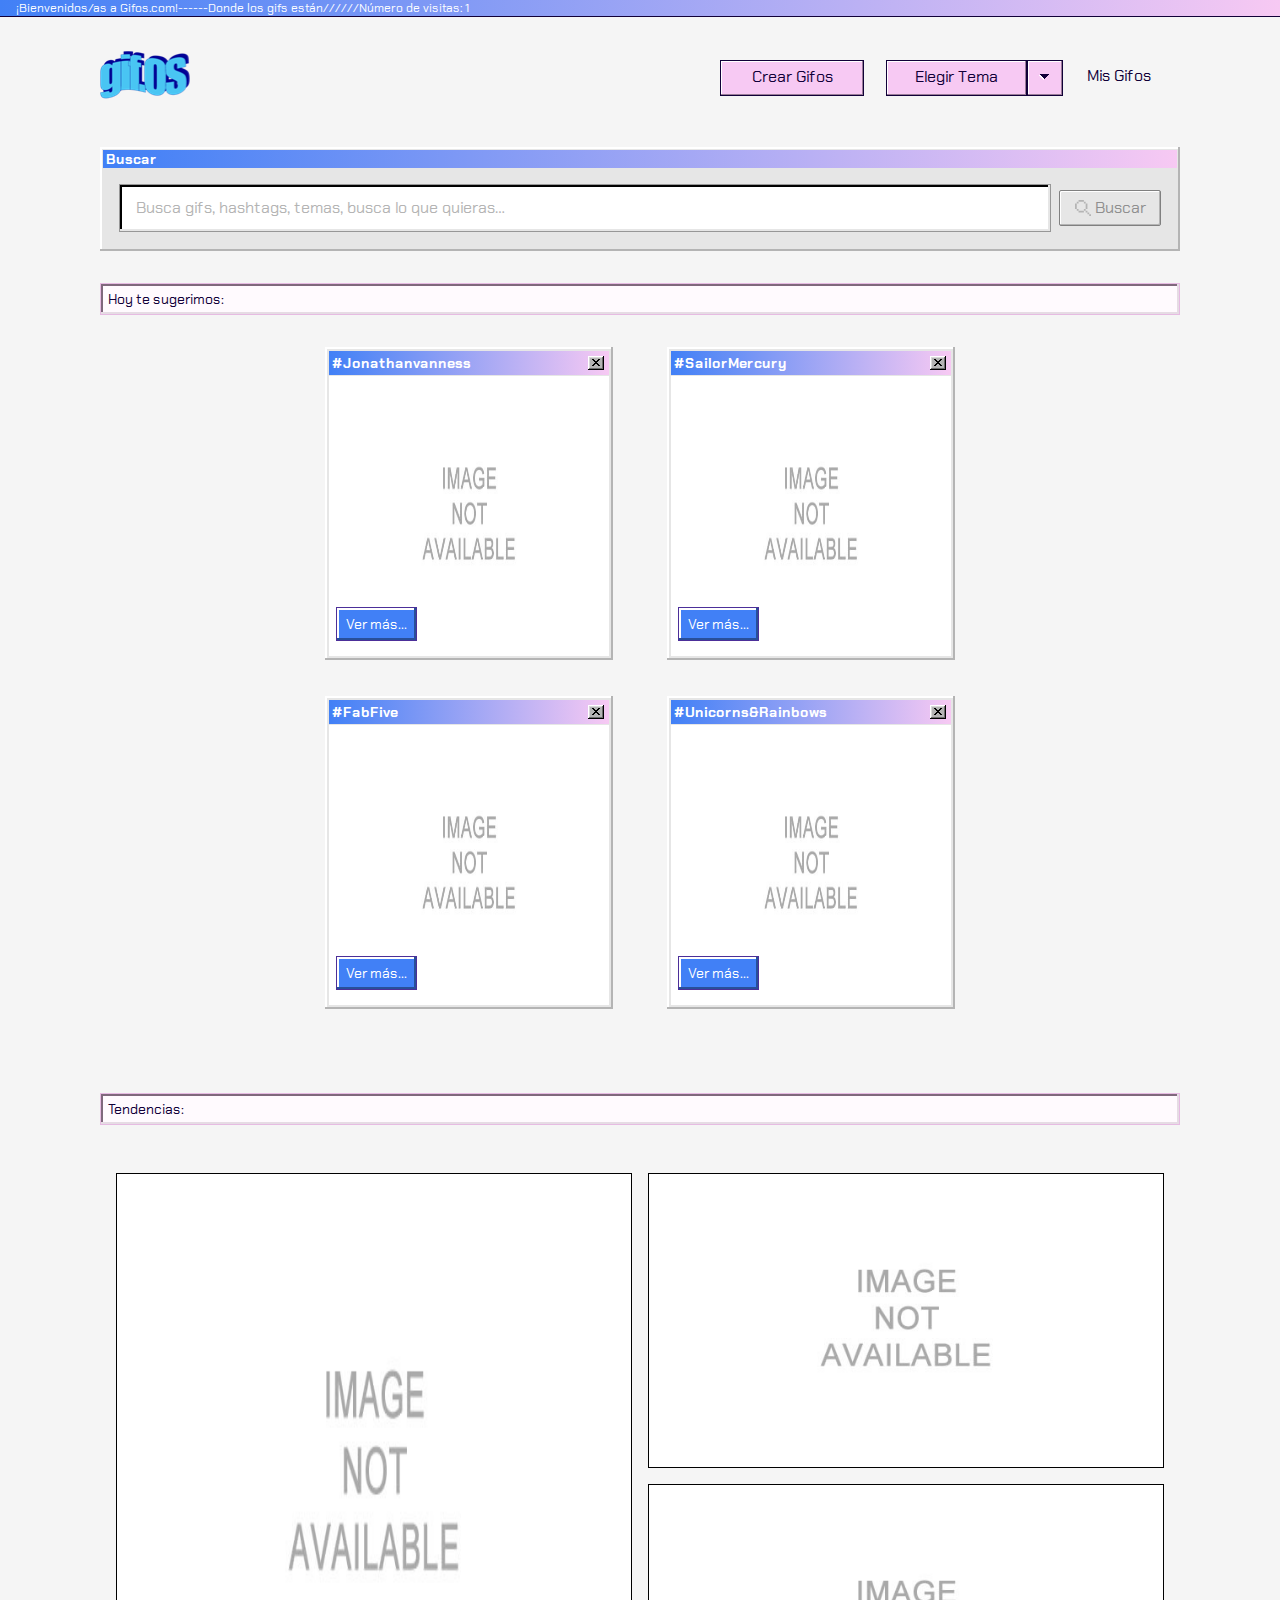
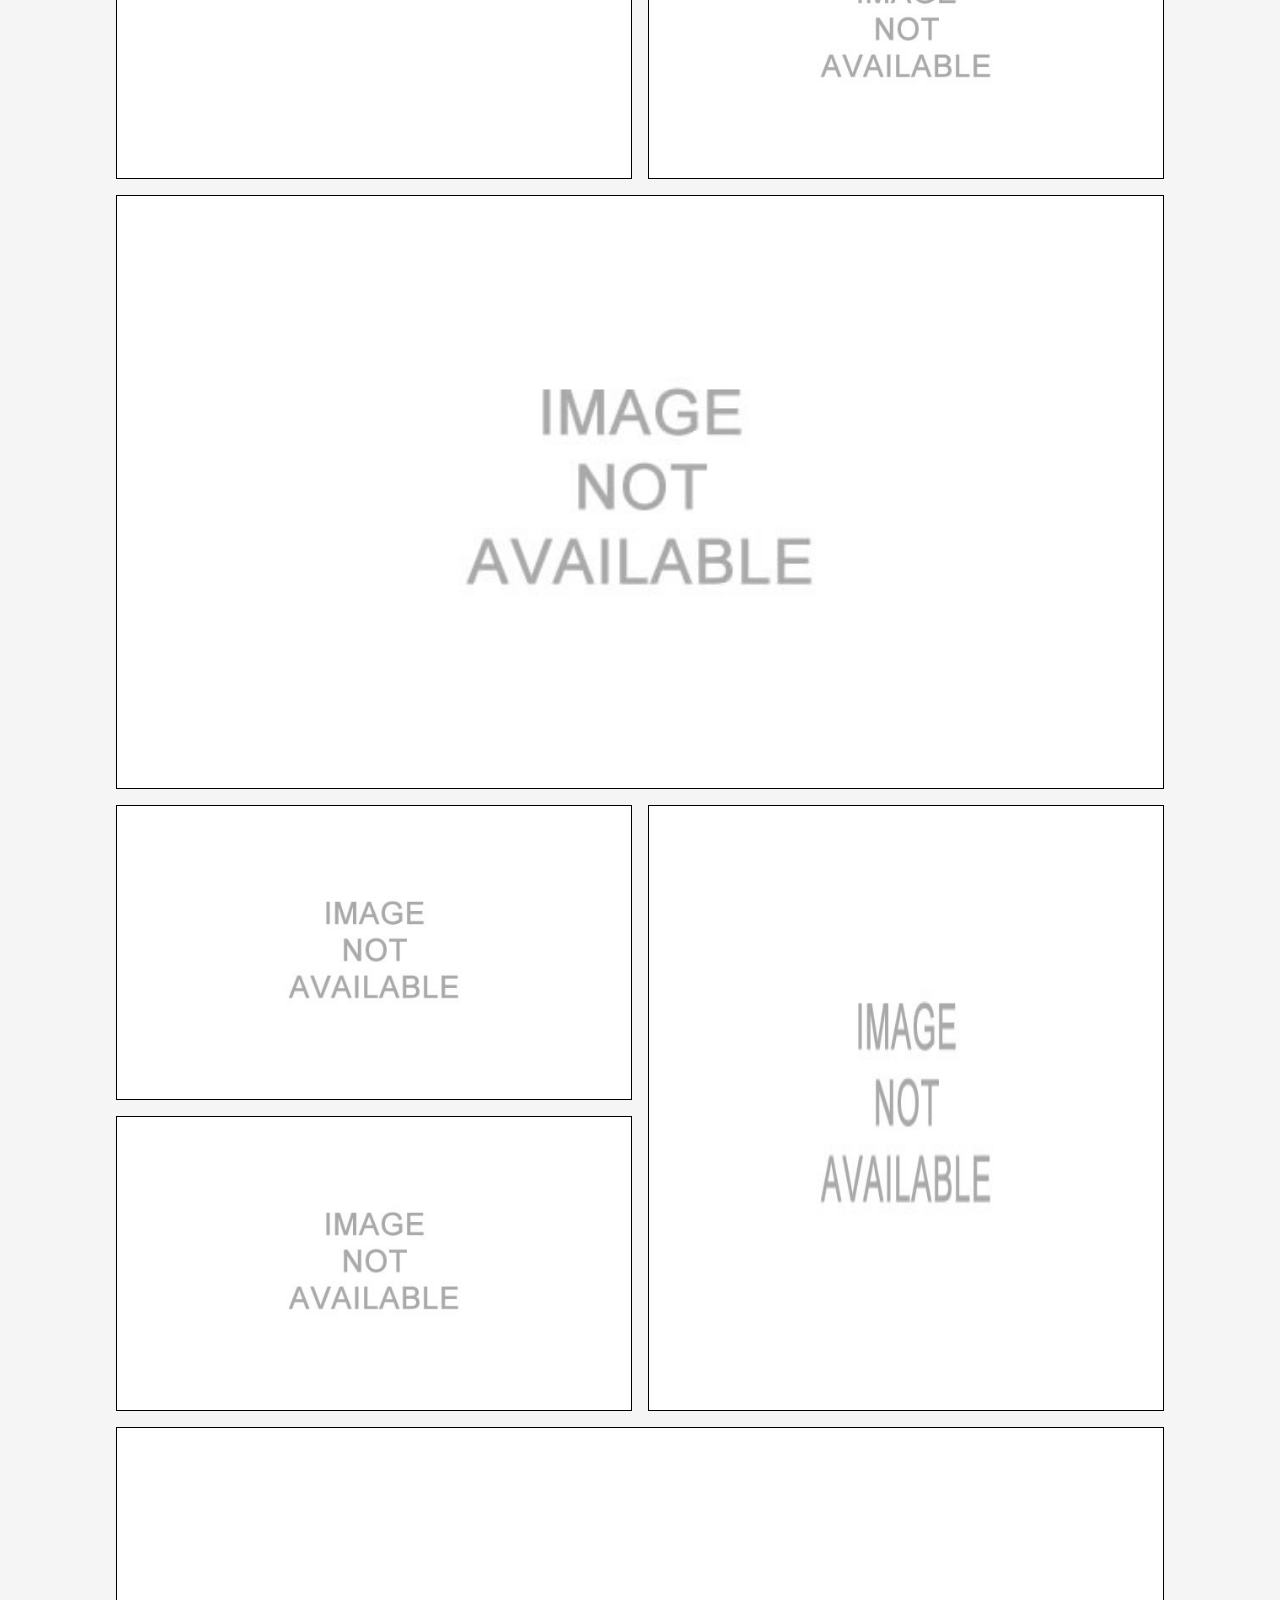
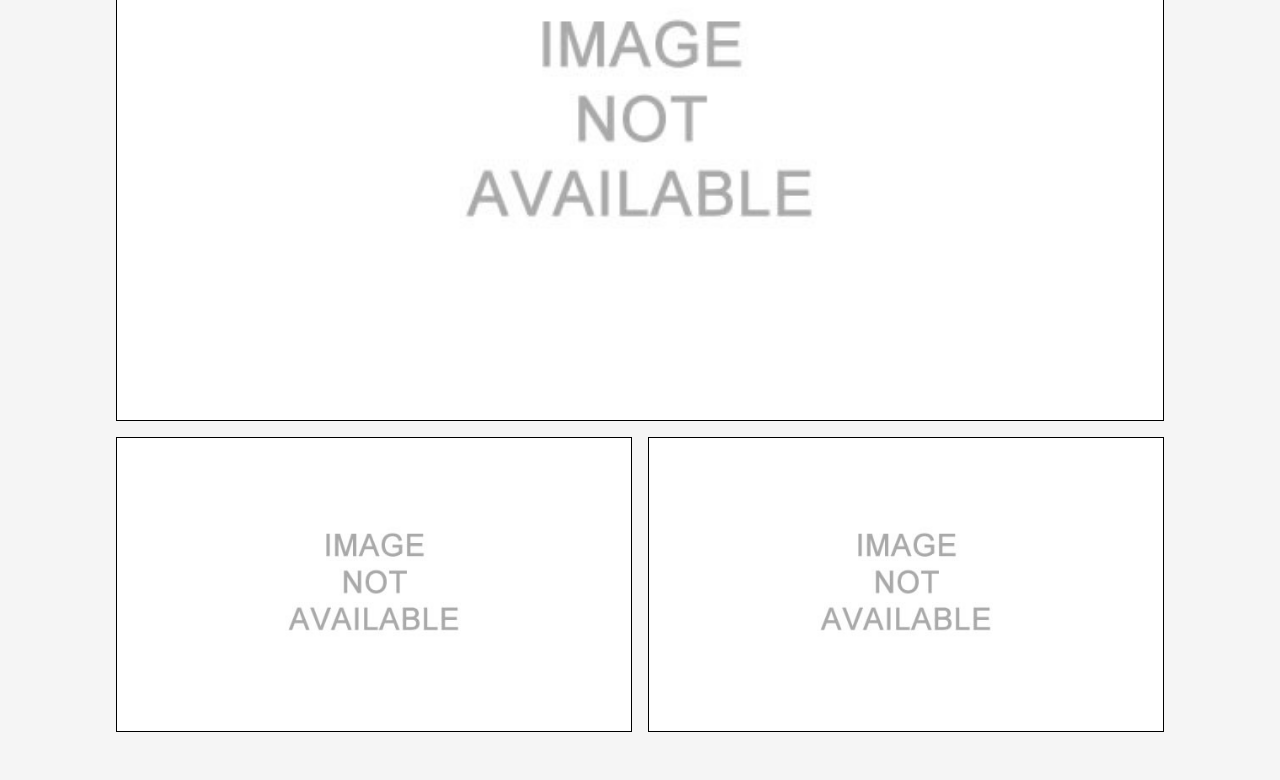
==== commit 9e9f503c: "correcciones en paths para ejecución local y otras según w3schools validator" ====
--- a/index.html
+++ b/index.html
@@ -24,13 +24,15 @@
                 </div>
                 <div class="nav__logo-buttons">
                     
-                    <img class="nav__logo day" src="./images/gifOF_logo.png" alt="gifos logo" id="logo1">
-                    <img class="nav__logo night" src="./images/gifOF_logo_dark.png" alt="gifos logo" id="logo2">
+                    <a href="">
+                        <img class="nav__logo day" src="./images/gifOF_logo.png" alt="gifos logo" id="logo1">
+                        <img class="nav__logo night" src="./images/gifOF_logo_dark.png" alt="gifos logo" id="logo2">
+                    </a>
 
                     <svg class="nav__arrow-back" width="24px" height="26px" viewBox="0 0 24 26" version="1.1" xmlns="http://www.w3.org/2000/svg" xmlns:xlink="http://www.w3.org/1999/xlink">
                         <title>arrow</title>
                         <desc>Created with Sketch.</desc>
-                        <a href="/index.html">
+                        <a href="./index.html">
                         <defs>
                             <path d="M80.3333333,88.6666667 L83,88.6666667 L83,91.3333333 L80.3333333,91.3333333 L80.3333333,94 L77.6666667,94 L77.6666667,91.3333333 C71.4444444,91.3333333 65.2222222,91.3333333 59,91.3333333 L59,88.6666667 C65.2222222,88.6666667 71.4444444,88.6666667 77.6666667,88.6666667 L77.6666667,86 L80.3333333,86 L80.3333333,88.6666667 Z M75,83.3333333 L77.6666667,83.3333333 L77.6666667,86 L75,86 L75,83.3333333 Z M72.3333333,80.6666667 L75,80.6666667 L75,83.3333333 L72.3333333,83.3333333 L72.3333333,80.6666667 Z M69.6666667,78 L72.3333333,78 L72.3333333,80.6666667 L69.6666667,80.6666667 L69.6666667,78 Z M75,96.6666667 L75,94 L77.6666667,94 L77.6666667,96.6666667 L75,96.6666667 Z M72.3333333,99.3333333 L72.3333333,96.6666667 L75,96.6666667 L75,99.3333333 L72.3333333,99.3333333 Z M69.6666667,102 L69.6666667,99.3333333 L72.3333333,99.3333333 L72.3333333,102 L69.6666667,102 Z" id="path-1"></path>
                             <filter x="-4.2%" y="-4.2%" width="108.3%" height="116.7%" filterUnits="objectBoundingBox" id="filter-2">
@@ -53,7 +55,7 @@
 
                     <div class="nav__buttons">
                         <div class="button">
-                            <a class="cg-anchor" href="/crear-guifos.html"><p>crear gifos</p></a>
+                            <a class="cg-anchor" href="./crear-guifos.html"><p>crear gifos</p></a>
                         </div>
                         
                         <div class="theme">
@@ -94,7 +96,7 @@
                         </div>
 
                         <div class="anchor-container">
-                            <a class="anchor" href="/mis-guifos.html"> <p> <span>m</span>is gifos </p></a>
+                            <a class="anchor" href="./mis-guifos.html"> <p> <span>m</span>is gifos </p></a>
                         </div>
                     </div>
                 </div>
@@ -108,30 +110,22 @@
                             <input type="text" class="search__input" placeholder="Busca tus gifs" required id="sinput-m" name="input-buscador" autocomplete="off">
                             <input type="text" class="search__input" placeholder="Busca gifs, hashtags, temas, busca lo que quieras…" required id="sinput-d" name="input-buscador" autocomplete="off">
                             <button type="button" class="search__button" id="search-button">
-                                <!-- <p > -->
-                                    <img src="/images/lupa_inactive.svg" alt="lupa-inactive">
-                                    <img src="/images/lupa.svg" alt="lupa-active">
-                                    <img src="/images/lupa_light.svg" alt="lupa-light">
+                                    <img src="images/lupa_inactive.svg" alt="lupa-inactive">
+                                    <img src="images/lupa.svg" alt="lupa-active">
+                                    <img src="images/lupa_light.svg" alt="lupa-light">
                                     buscar
-                                <!-- </p> -->
                             </button>
                         
                             <div class="writing" id="is-writing">
                                 <div class="writing__results">
                                     <div class="search__suggestions">
-                                        <!-- <a href=""> -->
                                             <p id="sug-result"></p>
-                                        <!-- </a> -->
                                     </div>
                                     <div class="search__suggestions">
-                                        <!-- <a href=""> -->
                                             <p id="sim-result"></p>
-                                        <!-- </a> -->
                                     </div>
                                     <div class="search__suggestions">
-                                        <!-- <a href=""> -->
                                             <p id="sim-result2"></p>
-                                        <!-- </a> -->
                                     </div>
                                 </div>
                             </div>
@@ -152,33 +146,34 @@
                         <div class="sug__preview">
                             <div class="title">
                                 <p class="sug1" id="title-sug1">#Jonathanvanness</p>
-                                <img src="/images/button3.svg" alt="btn-x">
-                            </div>
-                            <img src="/images/not-available.jpg" alt="sug-img1" id="sug-img1">
+                                <img src="images/button3.svg" alt="btn-x">
+                            </div>
+                            <img src="images/not-available.jpg" alt="sug-img1" id="sug-img1">
                             <button type="submit" id="ver-mas1">Ver más...</button>
                         </div>
                         <div class="sug__preview">
                             <div class="title" >
                                 <p class="sug2" id="title-sug2">#SailorMercury</p>
-                                <img src="/images/button3.svg" alt="btn-x">
-                            </div>
-                            <img src="/images/not-available.jpg" alt="sug-img2" id="sug-img2">
+                                <img src="images/button3.svg" alt="btn-x">
+
+                            </div>
+                            <img src="images/not-available.jpg" alt="sug-img2" id="sug-img2">
                             <button type="submit" id="ver-mas2">Ver más...</button>
                         </div>
                         <div class="sug__preview">
                             <div class="title" >
                                 <p class="sug3" id="title-sug3">#FabFive</p>
-                                <img src="/images/button3.svg" alt="btn-x">
-                            </div>
-                            <img src="/images/not-available.jpg" alt="sug-img3" id="sug-img3">
+                                <img src="images/button3.svg" alt="btn-x">
+                            </div>
+                            <img src="images/not-available.jpg" alt="sug-img3" id="sug-img3">
                             <button type="submit" id="ver-mas3">Ver más...</button>
                         </div>
                         <div class="sug__preview">
                             <div class="title" >
                                 <p class="sug4" id="title-sug4">#Unicorns&Rainbows</p>
-                                <img src="/images/button3.svg" alt="btn-x">
-                            </div>
-                            <img src="/images/not-available.jpg" alt="sug-img4"  id="sug-img4">
+                                <img src="images/button3.svg" alt="btn-x">
+                            </div>
+                            <img src="images/not-available.jpg" alt="sug-img4"  id="sug-img4">
                             <button type="submit" id="ver-mas4">Ver más...</button>
                         </div>
                     </div>
@@ -191,16 +186,16 @@
                     </div>
                     <div class="trend__results">
                         
-                        <div class="trend__preview"><img src="/images/not-available.jpg" alt="trend-img-0" id="trend-img0"><div class="bottom-tags" id="tag-0"></div></div>
-                        <div class="trend__preview"><img src="/images/not-available.jpg" alt="trend-img-2" id="trend-img1"><div class="bottom-tags" id="tag-1"></div></div>
-                        <div class="trend__preview"><img src="/images/not-available.jpg" alt="trend-img-2" id="trend-img2"><div class="bottom-tags" id="tag-2"></div></div>
-                        <div class="trend__preview"><img src="/images/not-available.jpg" alt="trend-img-3" id="trend-img3"><div class="bottom-tags" id="tag-3"></div></div>
-                        <div class="trend__preview"><img src="/images/not-available.jpg" alt="trend-img-4" id="trend-img4"><div class="bottom-tags" id="tag-4"></div></div>
-                        <div class="trend__preview"><img src="/images/not-available.jpg" alt="trend-img-5" id="trend-img5"><div class="bottom-tags" id="tag-5"></div></div>
-                        <div class="trend__preview"><img src="/images/not-available.jpg" alt="trend-img-6" id="trend-img6"><div class="bottom-tags" id="tag-6"></div></div>
-                        <div class="trend__preview"><img src="/images/not-available.jpg" alt="trend-img-7" id="trend-img7"><div class="bottom-tags" id="tag-7"></div></div>
-                        <div class="trend__preview"><img src="/images/not-available.jpg" alt="trend-img-8" id="trend-img8"><div class="bottom-tags" id="tag-8"></div></div>
-                        <div class="trend__preview"><img src="/images/not-available.jpg" alt="trend-img-9" id="trend-img9"><div class="bottom-tags" id="tag-9"></div></div>
+                        <div class="trend__preview"><img src="images/not-available.jpg" alt="trend-img-0" id="trend-img0"><div class="bottom-tags" id="tag-0"></div></div>
+                        <div class="trend__preview"><img src="images/not-available.jpg" alt="trend-img-2" id="trend-img1"><div class="bottom-tags" id="tag-1"></div></div>
+                        <div class="trend__preview"><img src="images/not-available.jpg" alt="trend-img-2" id="trend-img2"><div class="bottom-tags" id="tag-2"></div></div>
+                        <div class="trend__preview"><img src="images/not-available.jpg" alt="trend-img-3" id="trend-img3"><div class="bottom-tags" id="tag-3"></div></div>
+                        <div class="trend__preview"><img src="images/not-available.jpg" alt="trend-img-4" id="trend-img4"><div class="bottom-tags" id="tag-4"></div></div>
+                        <div class="trend__preview"><img src="images/not-available.jpg" alt="trend-img-5" id="trend-img5"><div class="bottom-tags" id="tag-5"></div></div>
+                        <div class="trend__preview"><img src="images/not-available.jpg" alt="trend-img-6" id="trend-img6"><div class="bottom-tags" id="tag-6"></div></div>
+                        <div class="trend__preview"><img src="images/not-available.jpg" alt="trend-img-7" id="trend-img7"><div class="bottom-tags" id="tag-7"></div></div>
+                        <div class="trend__preview"><img src="images/not-available.jpg" alt="trend-img-8" id="trend-img8"><div class="bottom-tags" id="tag-8"></div></div>
+                        <div class="trend__preview"><img src="images/not-available.jpg" alt="trend-img-9" id="trend-img9"><div class="bottom-tags" id="tag-9"></div></div>
                     </div>
                 </div>
             </section>
@@ -221,16 +216,16 @@
                     </div>
                     <div class="sr__results">
 
-                        <div class="sr"><img src="/images/not-available.jpg" alt="sr-img1" id="sr-0"><div class="bottom-tags" id="tag-10"></div></div>
-                        <div class="sr"><img src="/images/not-available.jpg" alt="sr-img2" id="sr-1"><div class="bottom-tags" id="tag-11"></div></div>
-                        <div class="sr"><img src="/images/not-available.jpg" alt="sr-img3" id="sr-2"><div class="bottom-tags" id="tag-12"></div></div>
-                        <div class="sr"><img src="/images/not-available.jpg" alt="sr-img4" id="sr-3"><div class="bottom-tags" id="tag-13"></div></div>
-                        <div class="sr"><img src="/images/not-available.jpg" alt="sr-img5" id="sr-4"><div class="bottom-tags" id="tag-14"></div></div>
-                        <div class="sr"><img src="/images/not-available.jpg" alt="sr-img6" id="sr-5"><div class="bottom-tags" id="tag-15"></div></div>
-                        <div class="sr"><img src="/images/not-available.jpg" alt="sr-img7" id="sr-6"><div class="bottom-tags" id="tag-16"></div></div>
-                        <div class="sr"><img src="/images/not-available.jpg" alt="sr-img8" id="sr-7"><div class="bottom-tags" id="tag-17"></div></div>
-                        <div class="sr"><img src="/images/not-available.jpg" alt="sr-img9" id="sr-8"><div class="bottom-tags" id="tag-18"></div></div>
-                        <div class="sr"><img src="/images/not-available.jpg" alt="sr-img10" id="sr-9"><div class="bottom-tags" id="tag-19"></div></div>
+                        <div class="sr"><img src="images/not-available.jpg" alt="sr-img1" id="sr-0"><div class="bottom-tags" id="tag-10"></div></div>
+                        <div class="sr"><img src="images/not-available.jpg" alt="sr-img2" id="sr-1"><div class="bottom-tags" id="tag-11"></div></div>
+                        <div class="sr"><img src="images/not-available.jpg" alt="sr-img3" id="sr-2"><div class="bottom-tags" id="tag-12"></div></div>
+                        <div class="sr"><img src="images/not-available.jpg" alt="sr-img4" id="sr-3"><div class="bottom-tags" id="tag-13"></div></div>
+                        <div class="sr"><img src="images/not-available.jpg" alt="sr-img5" id="sr-4"><div class="bottom-tags" id="tag-14"></div></div>
+                        <div class="sr"><img src="images/not-available.jpg" alt="sr-img6" id="sr-5"><div class="bottom-tags" id="tag-15"></div></div>
+                        <div class="sr"><img src="images/not-available.jpg" alt="sr-img7" id="sr-6"><div class="bottom-tags" id="tag-16"></div></div>
+                        <div class="sr"><img src="images/not-available.jpg" alt="sr-img8" id="sr-7"><div class="bottom-tags" id="tag-17"></div></div>
+                        <div class="sr"><img src="images/not-available.jpg" alt="sr-img9" id="sr-8"><div class="bottom-tags" id="tag-18"></div></div>
+                        <div class="sr"><img src="images/not-available.jpg" alt="sr-img10" id="sr-9"><div class="bottom-tags" id="tag-19"></div></div>
                         
                     </div>
 
@@ -241,6 +236,6 @@
 
     </div>
 
-    <script src="/js/index.js"></script>
+    <script src="js/index.js"></script>
 </body>
 </html>